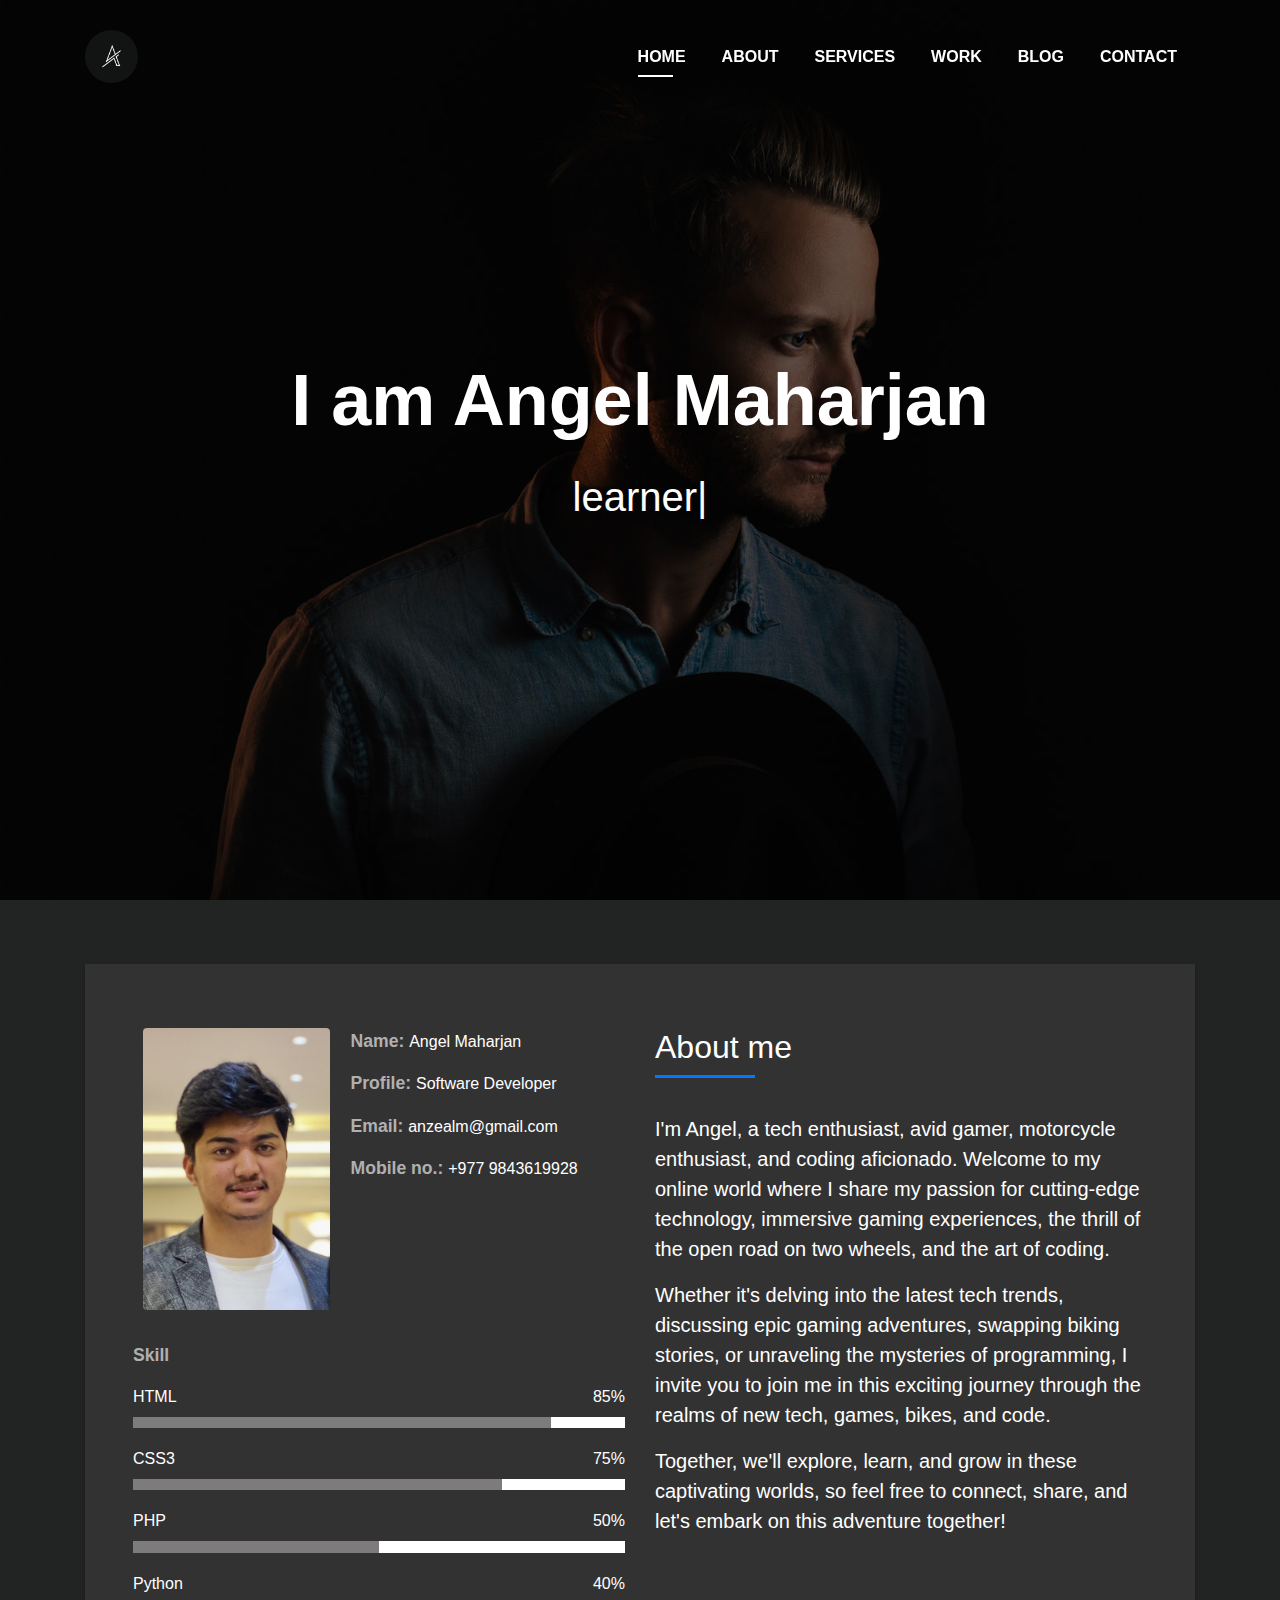
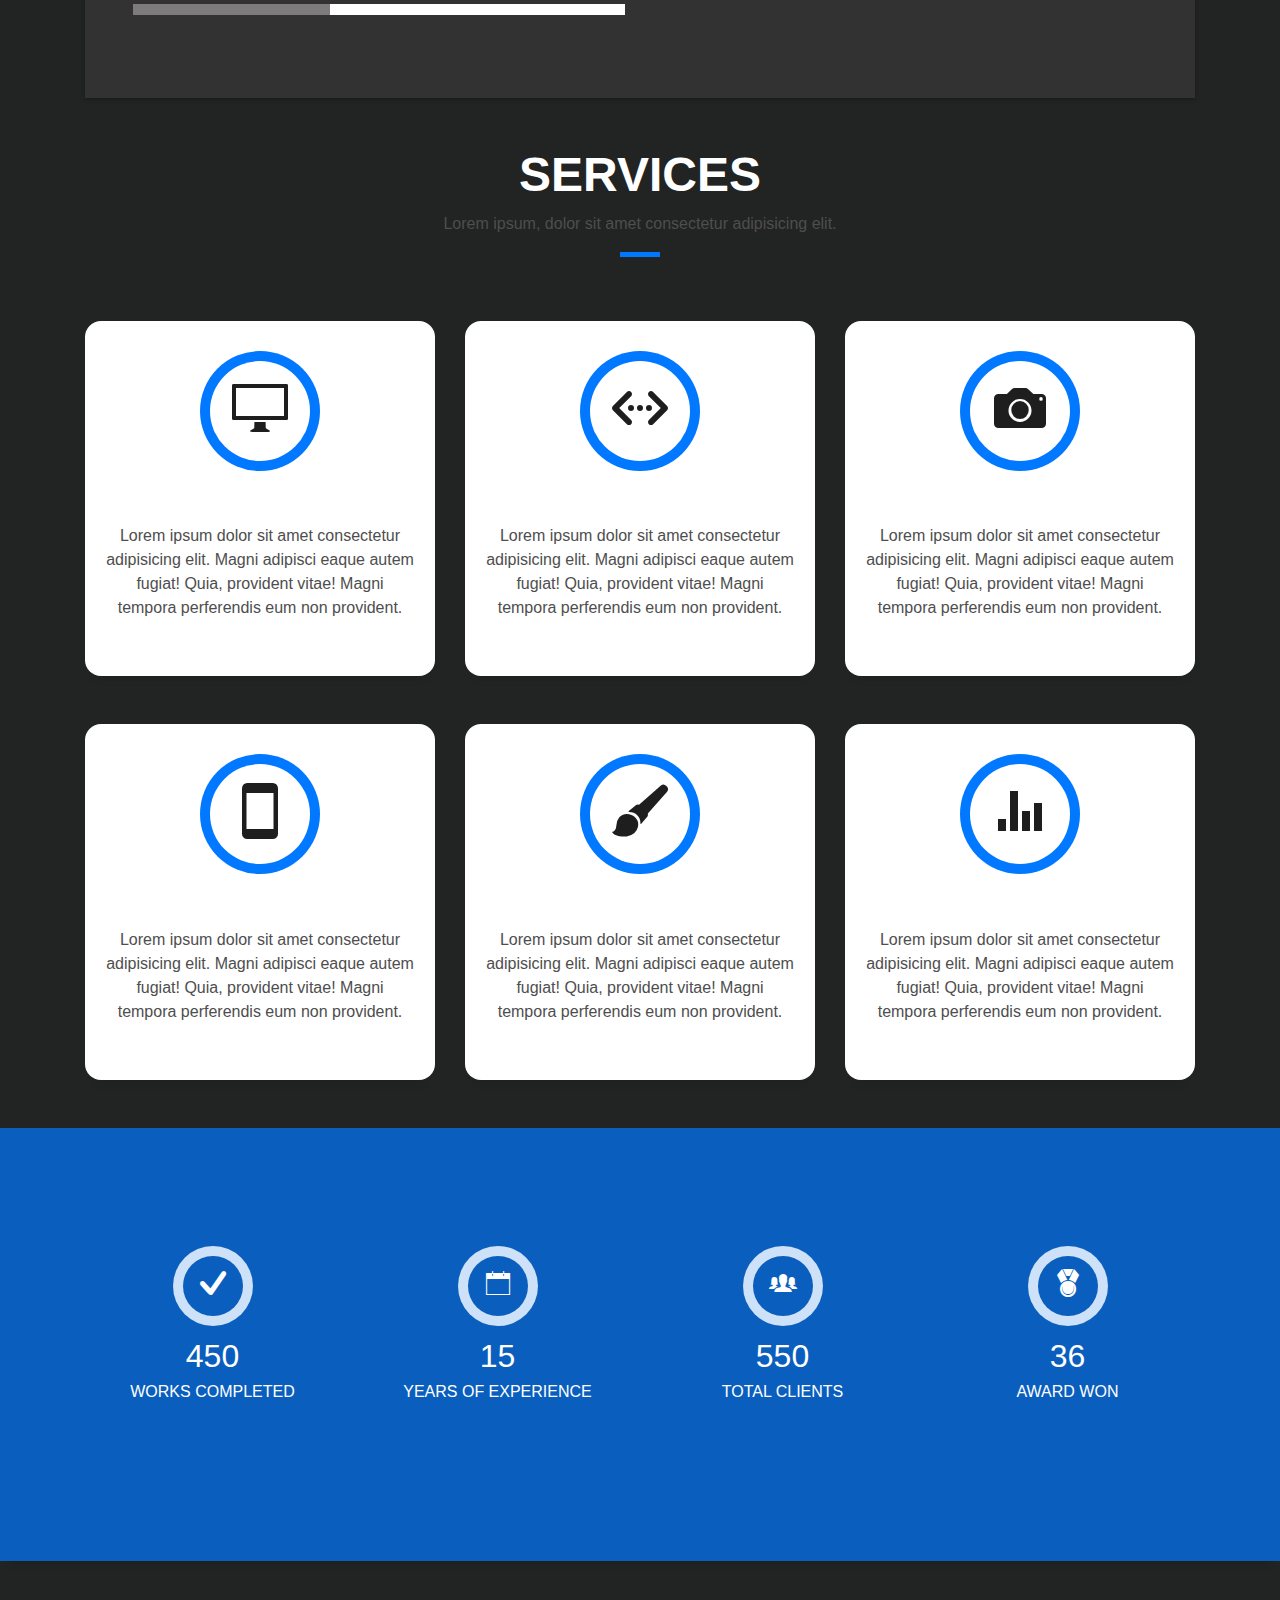
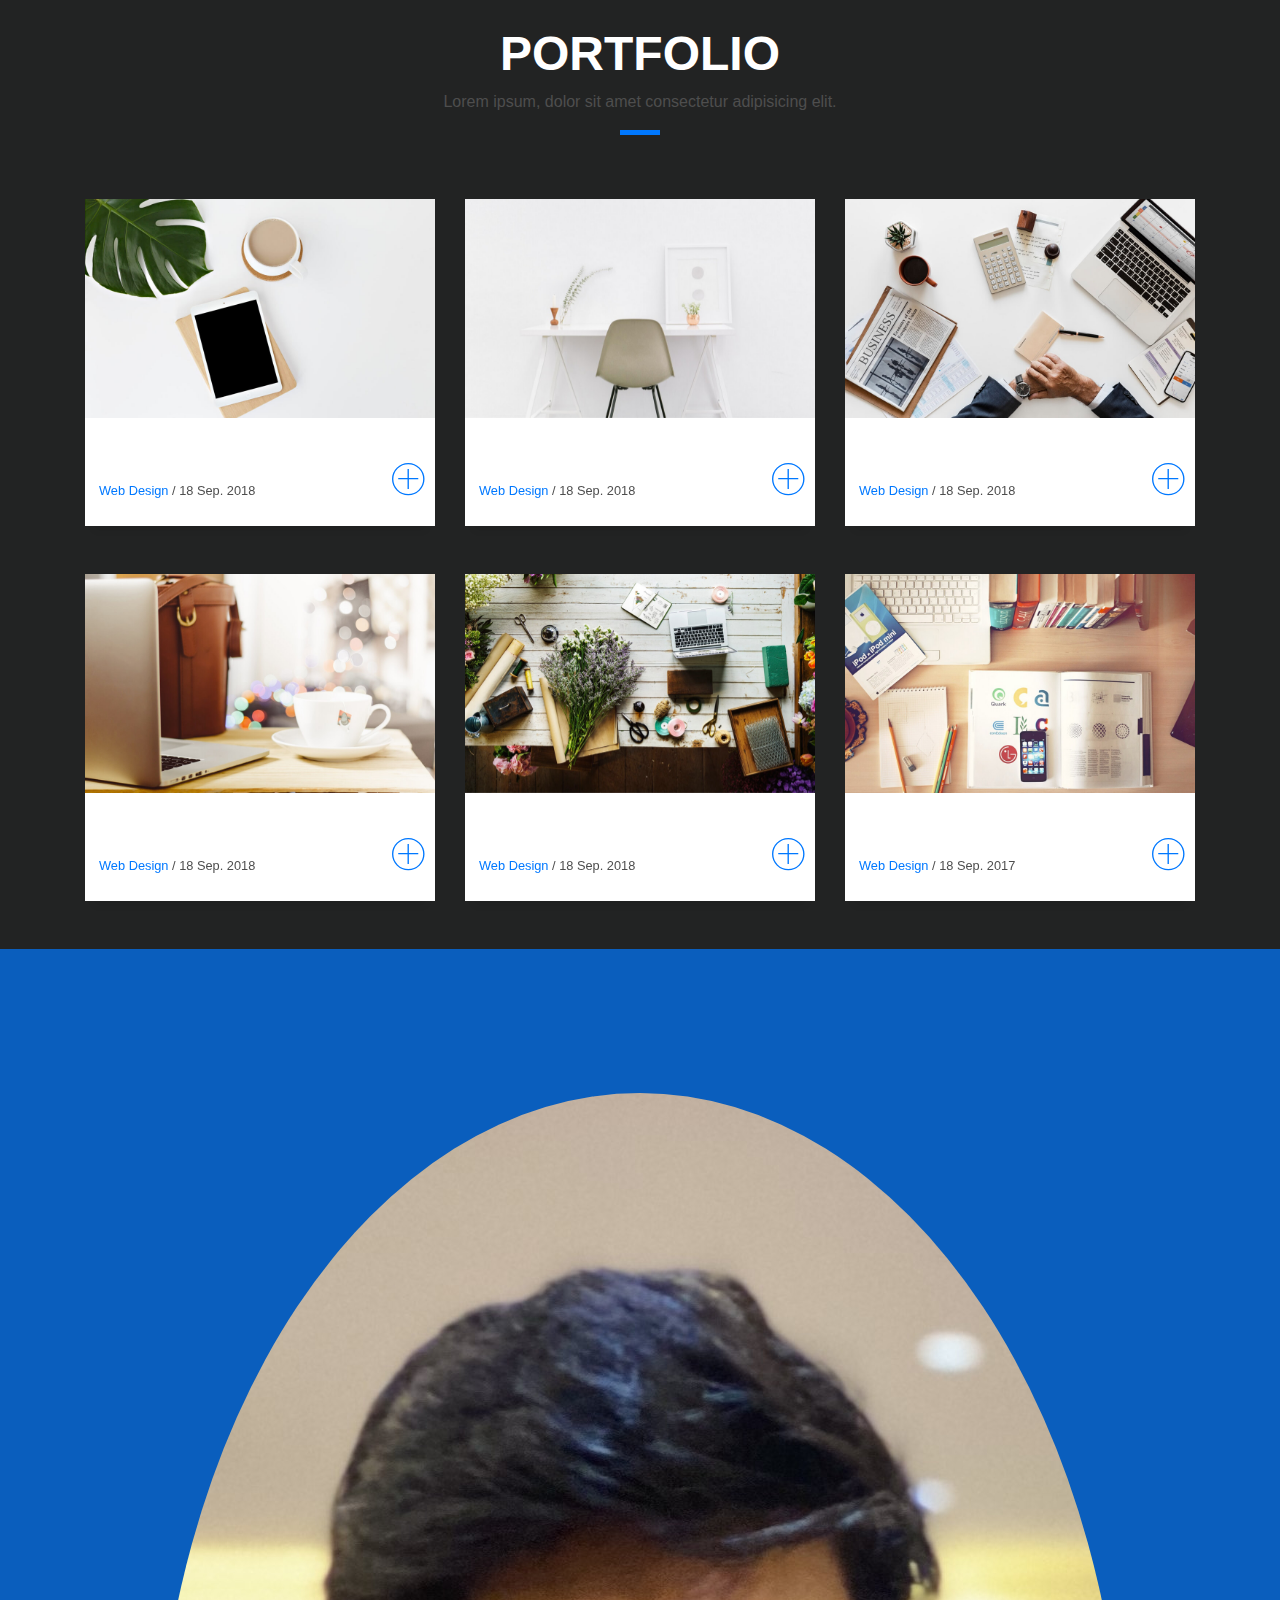
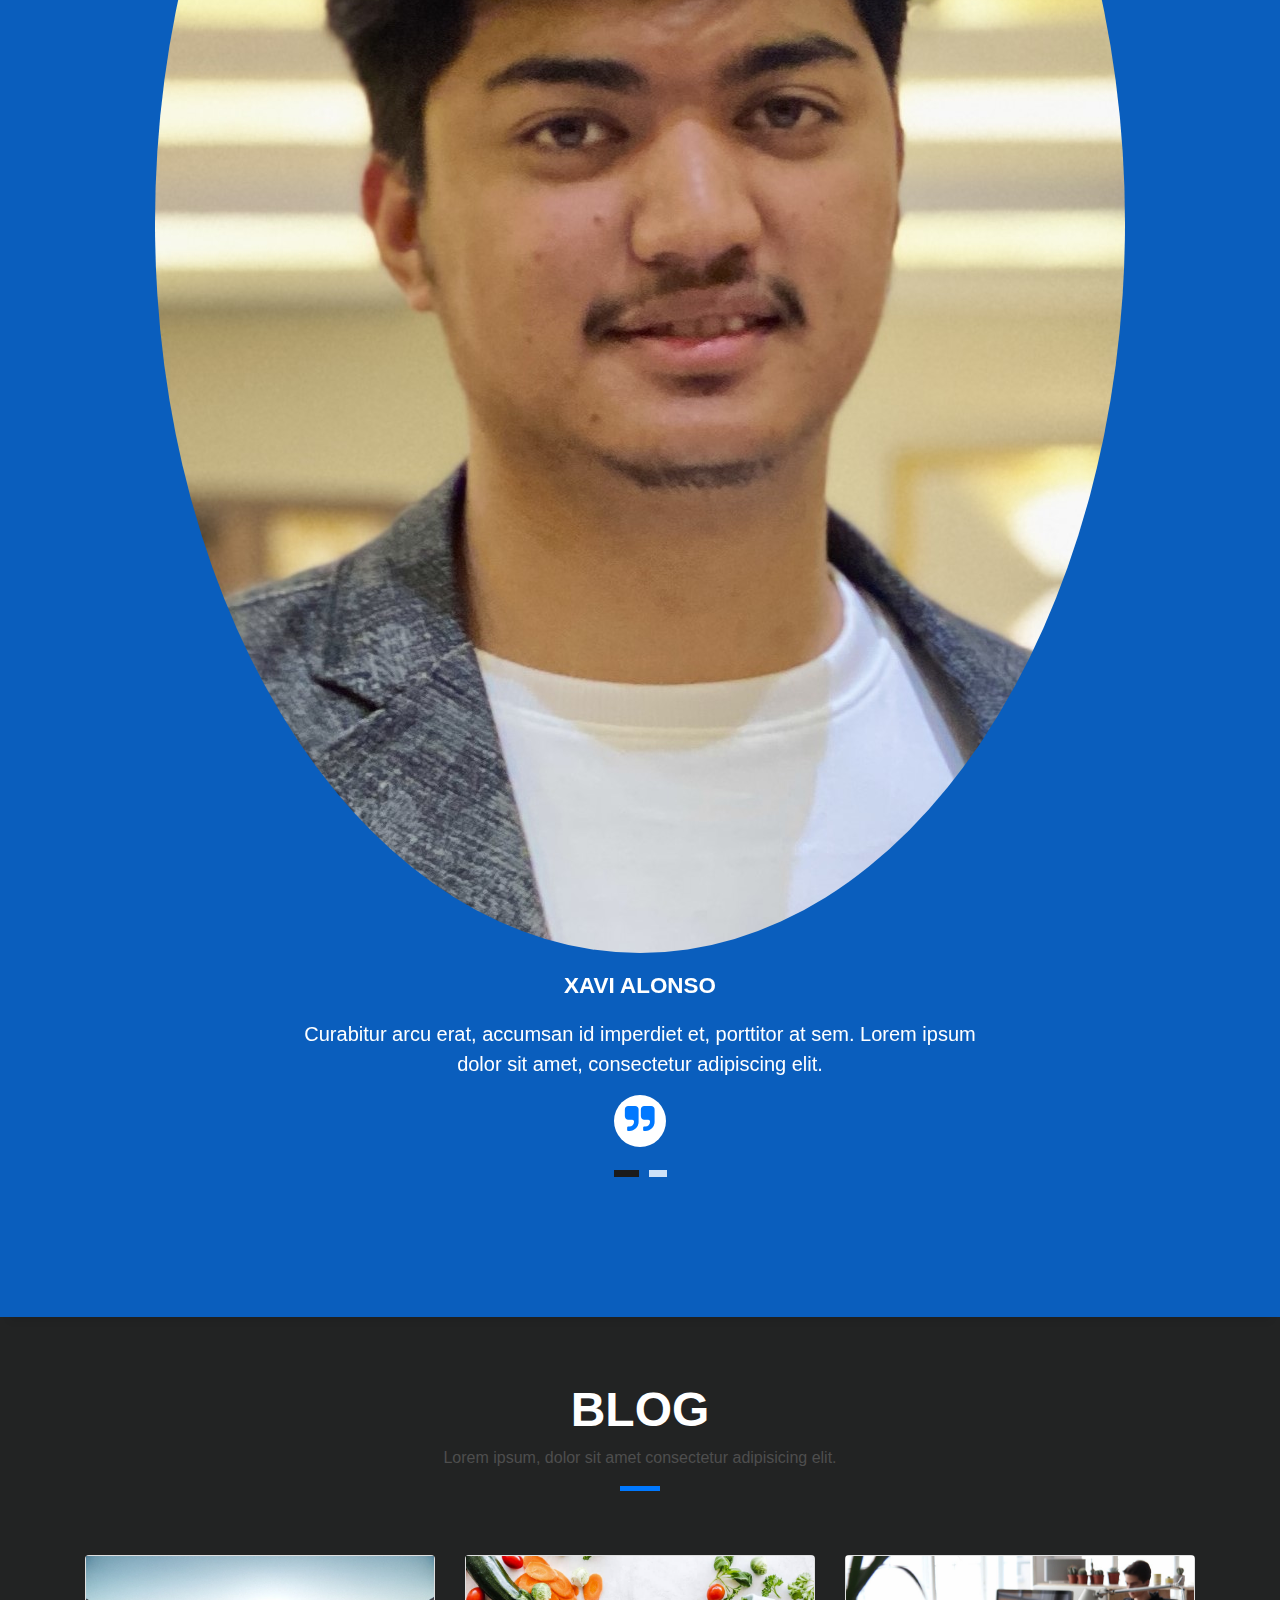
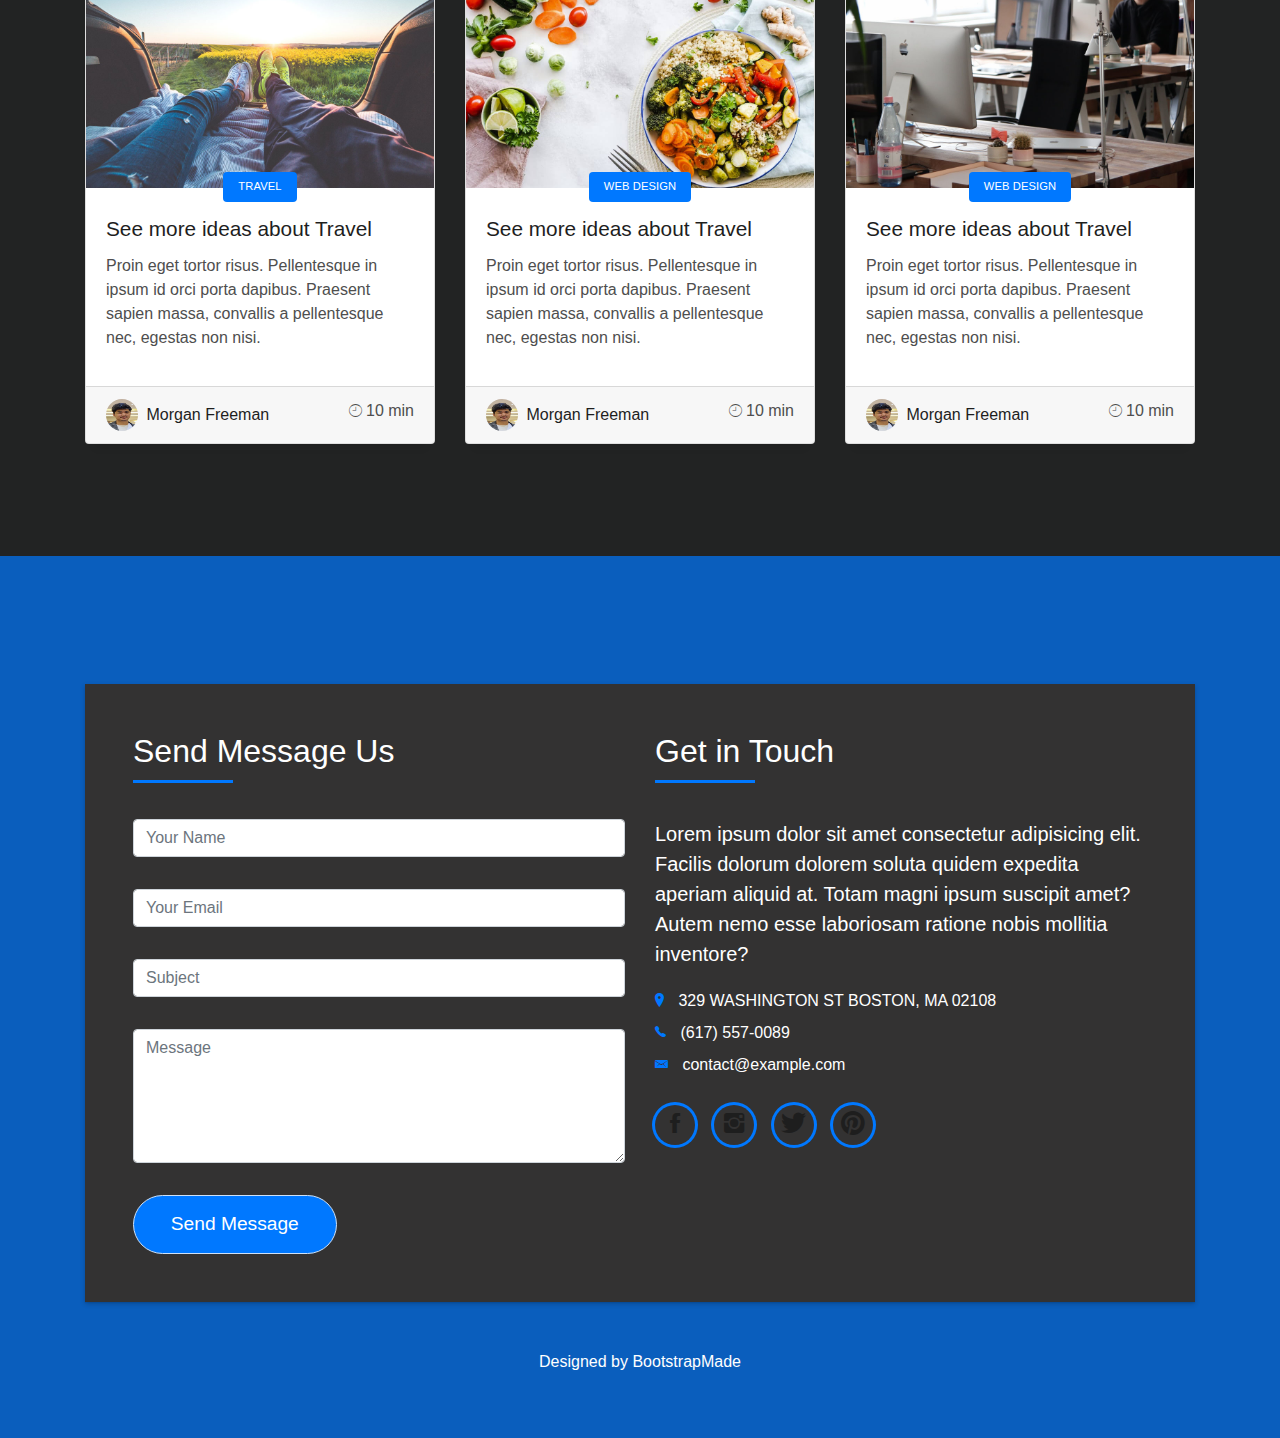
==== index.html @ e5c8752c "initialize" ====
<!DOCTYPE html>
<html lang="en">
<head>
  <meta charset="utf-8">
  <title>Angel Maharjan</title>
  <meta content="width=device-width, initial-scale=1.0" name="viewport">
  <meta content="" name="keywords">
  <meta content="" name="description">

  <!-- Favicons -->
  <link href="img/favicon.png" rel="icon">
  <link href="img/apple-touch-icon.png" rel="apple-touch-icon">

  <!-- Bootstrap CSS File -->
  <link href="lib/bootstrap/css/bootstrap.min.css" rel="stylesheet">

  <!-- Libraries CSS Files -->
  <link href="lib/font-awesome/css/font-awesome.min.css" rel="stylesheet">
  <link href="lib/animate/animate.min.css" rel="stylesheet">
  <link href="lib/ionicons/css/ionicons.min.css" rel="stylesheet">
  <link href="lib/owlcarousel/assets/owl.carousel.min.css" rel="stylesheet">
  <link href="lib/lightbox/css/lightbox.min.css" rel="stylesheet">

  <!-- Main Stylesheet File -->
  <link href="css/style.css" rel="stylesheet">

  <!-- =======================================================
    Theme Name: DevFolio
    Theme URL: https://bootstrapmade.com/devfolio-bootstrap-portfolio-html-template/
    Author: BootstrapMade.com
    License: https://bootstrapmade.com/license/
  ======================================================= -->
</head>

<body id="page-top">

  <!--/ Nav Star /-->
  <nav class="navbar navbar-b navbar-trans navbar-expand-md fixed-top" id="mainNav">
    <div class="container">
        <style>
          .navbar-brand img {
            width: 40pt;
            height: 40pt;
            border-radius: 50%;
          }
        </style>
        
        <a class="navbar-brand js-scroll" href="#page-top">
          <img src="img/favicon.png">
        </a>
            
      <button class="navbar-toggler collapsed" type="button" data-toggle="collapse" data-target="#navbarDefault"
        aria-controls="navbarDefault" aria-expanded="false" aria-label="Toggle navigation">
        <span></span>
        <span></span>
        <span></span>
      </button>
      <div class="navbar-collapse collapse justify-content-end" id="navbarDefault">
        <ul class="navbar-nav">
          <li class="nav-item">
            <a class="nav-link js-scroll active" href="#home">Home</a>
          </li>
          <li class="nav-item">
            <a class="nav-link js-scroll" href="#about">About</a>
          </li>
          <li class="nav-item">
            <a class="nav-link js-scroll" href="#service">Services</a>
          </li>
          <li class="nav-item">
            <a class="nav-link js-scroll" href="#work">Work</a>
          </li>
          <li class="nav-item">
            <a class="nav-link js-scroll" href="#blog">Blog</a>
          </li>
          <li class="nav-item">
            <a class="nav-link js-scroll" href="#contact">Contact</a>
          </li>
        </ul>
      </div>
    </div>
  </nav>
  <!--/ Nav End /-->

  <!--/ Intro Skew Star /-->
  <div id="home" class="intro route bg-image" style="background-image: url(img/intro-bg.jpg)">

    
    <div class="overlay-itro"></div>
    <div class="intro-content display-table">
      <div class="table-cell">
        <div class="container">
          <!--<p class="display-6 color-d">Hello, world!</p>-->
          <h1 class="intro-title mb-4">I am Angel Maharjan</h1>
          <p class="intro-subtitle"><span class="text-slider-items">learner,Developer, Gamer</span><strong class="text-slider"></strong></p>
          <!-- <p class="pt-3"><a class="btn btn-primary btn js-scroll px-4" href="#about" role="button">Learn More</a></p> -->
        </div>
      </div>
    </div>
  </div>
  <!--/ Intro Skew End /-->

  <section id="about" class="about-mf sect-pt4 route">
    <div class="container">
      <div class="row">
        <div class="col-sm-12">
          <div class="box-shadow-full">
            <div class="row">
              <div class="col-md-6">
                <div class="row">
                  <div class="col-sm-6 col-md-5">
                    <div class="about-img">
                      <img src="img/testimonial-2.jpg" class="img-fluid rounded b-shadow-a" alt="">
                    </div>
                  </div>
                  <div class="col-sm-6 col-md-7">
                    <div class="about-info">
                      <p><span class="title-s">Name: </span> <span>Angel Maharjan</span></p>
                      <p><span class="title-s">Profile: </span> <span>Software Developer</span></p>
                      <p><span class="title-s">Email: </span> <span>anzealm@gmail.com</span></p>
                      <p><span class="title-s">Mobile no.: </span> <span>+977 9843619928</span></p>
                    </div>
                  </div>
                </div>
                <div class="skill-mf">
                  <p class="title-s">Skill</p>
                  <span>HTML</span> <span class="pull-right">85%</span>
                  <div class="progress">
                    <div class="progress-bar" role="progressbar" style="width: 85%;" aria-valuenow="85" aria-valuemin="0"
                      aria-valuemax="100"></div>
                  </div>
                  <span>CSS3</span> <span class="pull-right">75%</span>
                  <div class="progress">
                    <div class="progress-bar" role="progressbar" style="width: 75%" aria-valuenow="75" aria-valuemin="0"
                      aria-valuemax="100"></div>
                  </div>
                  <span>PHP</span> <span class="pull-right">50%</span>
                  <div class="progress">
                    <div class="progress-bar" role="progressbar" style="width: 50%" aria-valuenow="50" aria-valuemin="0"
                      aria-valuemax="100"></div>
                  </div>
                  <span>Python</span> <span class="pull-right">40%</span>
                  <div class="progress">
                    <div class="progress-bar" role="progressbar" style="width: 40%" aria-valuenow="40" aria-valuemin="0"
                      aria-valuemax="100"></div>
                  </div>
                </div>
              </div>
              <div class="col-md-6">
                <div class="about-me pt-4 pt-md-0">
                  <div class="title-box-2">
                    <h5 class="title-left">
                      About me
                    </h5>
                  </div>
                  <p class="lead">
                    I'm Angel, a tech enthusiast, avid gamer, motorcycle enthusiast, and coding aficionado.
                    Welcome to my online world where I share my passion for cutting-edge technology, immersive gaming experiences, the thrill of the open road on two wheels, and the art of coding.
                    
                  </p>
                  <p class="lead">
                    Whether it's delving into the latest tech trends, discussing epic gaming adventures, swapping biking stories, or unraveling the mysteries of programming, I invite you to join me in this exciting journey through the realms of new tech, games, bikes, and code. 
                    
                  </p>
                  <p class="lead">
                    Together, we'll explore, learn, and grow in these captivating worlds, so feel free to connect, share, and let's embark on this adventure together!
                  </p>
                </div>
              </div>
            </div>
          </div>
        </div>
      </div>
    </div>
  </section>

  <!--/ Section Services Star /-->
  <section id="service" class="services-mf route">
    <div class="container">
      <div class="row">
        <div class="col-sm-12">
          <div class="title-box text-center">
            <h3 class="title-a">
              Services
            </h3>
            <p class="subtitle-a">
              Lorem ipsum, dolor sit amet consectetur adipisicing elit.
            </p>
            <div class="line-mf"></div>
          </div>
        </div>
      </div>
      <div class="row">
        <div class="col-md-4">
          <div class="service-box">
            <div class="service-ico">
              <span class="ico-circle"><i class="ion-monitor"></i></span>
            </div>
            <div class="service-content">
              <h2 class="s-title">Web Design</h2>
              <p class="s-description text-center">
                Lorem ipsum dolor sit amet consectetur adipisicing elit. Magni adipisci eaque autem fugiat! Quia,
                provident vitae! Magni
                tempora perferendis eum non provident.
              </p>
            </div>
          </div>
        </div>
        <div class="col-md-4">
          <div class="service-box">
            <div class="service-ico">
              <span class="ico-circle"><i class="ion-code-working"></i></span>
            </div>
            <div class="service-content">
              <h2 class="s-title">Web Development</h2>
              <p class="s-description text-center">
                Lorem ipsum dolor sit amet consectetur adipisicing elit. Magni adipisci eaque autem fugiat! Quia,
                provident vitae! Magni
                tempora perferendis eum non provident.
              </p>
            </div>
          </div>
        </div>
        <div class="col-md-4">
          <div class="service-box">
            <div class="service-ico">
              <span class="ico-circle"><i class="ion-camera"></i></span>
            </div>
            <div class="service-content">
              <h2 class="s-title">Photography</h2>
              <p class="s-description text-center">
                Lorem ipsum dolor sit amet consectetur adipisicing elit. Magni adipisci eaque autem fugiat! Quia,
                provident vitae! Magni
                tempora perferendis eum non provident.
              </p>
            </div>
          </div>
        </div>
        <div class="col-md-4">
          <div class="service-box">
            <div class="service-ico">
              <span class="ico-circle"><i class="ion-android-phone-portrait"></i></span>
            </div>
            <div class="service-content">
              <h2 class="s-title">Responsive Design</h2>
              <p class="s-description text-center">
                Lorem ipsum dolor sit amet consectetur adipisicing elit. Magni adipisci eaque autem fugiat! Quia,
                provident vitae! Magni
                tempora perferendis eum non provident.
              </p>
            </div>
          </div>
        </div>
        <div class="col-md-4">
          <div class="service-box">
            <div class="service-ico">
              <span class="ico-circle"><i class="ion-paintbrush"></i></span>
            </div>
            <div class="service-content">
              <h2 class="s-title">Graphic Design</h2>
              <p class="s-description text-center">
                Lorem ipsum dolor sit amet consectetur adipisicing elit. Magni adipisci eaque autem fugiat! Quia,
                provident vitae! Magni
                tempora perferendis eum non provident.
              </p>
            </div>
          </div>
        </div>
        <div class="col-md-4">
          <div class="service-box">
            <div class="service-ico">
              <span class="ico-circle"><i class="ion-stats-bars"></i></span>
            </div>
            <div class="service-content">
              <h2 class="s-title">Marketing Services</h2>
              <p class="s-description text-center">
                Lorem ipsum dolor sit amet consectetur adipisicing elit. Magni adipisci eaque autem fugiat! Quia,
                provident vitae! Magni
                tempora perferendis eum non provident.
              </p>
            </div>
          </div>
        </div>
      </div>
    </div>
  </section>
  <!--/ Section Services End /-->

  <div class="section-counter paralax-mf bg-image" style="background-image: url(img/counters-bg.jpg)">
    <div class="overlay-mf"></div>
    <div class="container">
      <div class="row">
        <div class="col-sm-3 col-lg-3">
          <div class="counter-box">
            <div class="counter-ico">
              <span class="ico-circle"><i class="ion-checkmark-round"></i></span>
            </div>
            <div class="counter-num">
              <p class="counter">450</p>
              <span class="counter-text">WORKS COMPLETED</span>
            </div>
          </div>
        </div>
        <div class="col-sm-3 col-lg-3">
          <div class="counter-box pt-4 pt-md-0">
            <div class="counter-ico">
              <span class="ico-circle"><i class="ion-ios-calendar-outline"></i></span>
            </div>
            <div class="counter-num">
              <p class="counter">15</p>
              <span class="counter-text">YEARS OF EXPERIENCE</span>
            </div>
          </div>
        </div>
        <div class="col-sm-3 col-lg-3">
          <div class="counter-box pt-4 pt-md-0">
            <div class="counter-ico">
              <span class="ico-circle"><i class="ion-ios-people"></i></span>
            </div>
            <div class="counter-num">
              <p class="counter">550</p>
              <span class="counter-text">TOTAL CLIENTS</span>
            </div>
          </div>
        </div>
        <div class="col-sm-3 col-lg-3">
          <div class="counter-box pt-4 pt-md-0">
            <div class="counter-ico">
              <span class="ico-circle"><i class="ion-ribbon-a"></i></span>
            </div>
            <div class="counter-num">
              <p class="counter">36</p>
              <span class="counter-text">AWARD WON</span>
            </div>
          </div>
        </div>
      </div>
    </div>
  </div>

  <!--/ Section Portfolio Star /-->
  <section id="work" class="portfolio-mf sect-pt4 route">
    <div class="container">
      <div class="row">
        <div class="col-sm-12">
          <div class="title-box text-center">
            <h3 class="title-a">
              Portfolio
            </h3>
            <p class="subtitle-a">
              Lorem ipsum, dolor sit amet consectetur adipisicing elit.
            </p>
            <div class="line-mf"></div>
          </div>
        </div>
      </div>
      <div class="row">
        <div class="col-md-4">
          <div class="work-box">
            <a href="img/work-1.jpg" data-lightbox="gallery-mf">
              <div class="work-img">
                <img src="img/work-1.jpg" alt="" class="img-fluid">
              </div>
              <div class="work-content">
                <div class="row">
                  <div class="col-sm-8">
                    <h2 class="w-title">Lorem impsum dolor</h2>
                    <div class="w-more">
                      <span class="w-ctegory">Web Design</span> / <span class="w-date">18 Sep. 2018</span>
                    </div>
                  </div>
                  <div class="col-sm-4">
                    <div class="w-like">
                      <span class="ion-ios-plus-outline"></span>
                    </div>
                  </div>
                </div>
              </div>
            </a>
          </div>
        </div>
        <div class="col-md-4">
          <div class="work-box">
            <a href="img/work-2.jpg" data-lightbox="gallery-mf">
              <div class="work-img">
                <img src="img/work-2.jpg" alt="" class="img-fluid">
              </div>
              <div class="work-content">
                <div class="row">
                  <div class="col-sm-8">
                    <h2 class="w-title">Loreda Cuno Nere</h2>
                    <div class="w-more">
                      <span class="w-ctegory">Web Design</span> / <span class="w-date">18 Sep. 2018</span>
                    </div>
                  </div>
                  <div class="col-sm-4">
                    <div class="w-like">
                      <span class="ion-ios-plus-outline"></span>
                    </div>
                  </div>
                </div>
              </div>
            </a>
          </div>
        </div>
        <div class="col-md-4">
          <div class="work-box">
            <a href="img/work-3.jpg" data-lightbox="gallery-mf">
              <div class="work-img">
                <img src="img/work-3.jpg" alt="" class="img-fluid">
              </div>
              <div class="work-content">
                <div class="row">
                  <div class="col-sm-8">
                    <h2 class="w-title">Mavrito Lana Dere</h2>
                    <div class="w-more">
                      <span class="w-ctegory">Web Design</span> / <span class="w-date">18 Sep. 2018</span>
                    </div>
                  </div>
                  <div class="col-sm-4">
                    <div class="w-like">
                      <span class="ion-ios-plus-outline"></span>
                    </div>
                  </div>
                </div>
              </div>
            </a>
          </div>
        </div>
        <div class="col-md-4">
          <div class="work-box">
            <a href="img/work-4.jpg" data-lightbox="gallery-mf">
              <div class="work-img">
                <img src="img/work-4.jpg" alt="" class="img-fluid">
              </div>
              <div class="work-content">
                <div class="row">
                  <div class="col-sm-8">
                    <h2 class="w-title">Bindo Laro Cado</h2>
                    <div class="w-more">
                      <span class="w-ctegory">Web Design</span> / <span class="w-date">18 Sep. 2018</span>
                    </div>
                  </div>
                  <div class="col-sm-4">
                    <div class="w-like">
                      <span class="ion-ios-plus-outline"></span>
                    </div>
                  </div>
                </div>
              </div>
            </a>
          </div>
        </div>
        <div class="col-md-4">
          <div class="work-box">
            <a href="img/work-5.jpg" data-lightbox="gallery-mf">
              <div class="work-img">
                <img src="img/work-5.jpg" alt="" class="img-fluid">
              </div>
              <div class="work-content">
                <div class="row">
                  <div class="col-sm-8">
                    <h2 class="w-title">Studio Lena Mado</h2>
                    <div class="w-more">
                      <span class="w-ctegory">Web Design</span> / <span class="w-date">18 Sep. 2018</span>
                    </div>
                  </div>
                  <div class="col-sm-4">
                    <div class="w-like">
                      <span class="ion-ios-plus-outline"></span>
                    </div>
                  </div>
                </div>
              </div>
            </a>
          </div>
        </div>
        <div class="col-md-4">
          <div class="work-box">
            <a href="img/work-6.jpg" data-lightbox="gallery-mf">
              <div class="work-img">
                <img src="img/work-6.jpg" alt="" class="img-fluid">
              </div>
              <div class="work-content">
                <div class="row">
                  <div class="col-sm-8">
                    <h2 class="w-title">Studio Big Bang</h2>
                    <div class="w-more">
                      <span class="w-ctegory">Web Design</span> / <span class="w-date">18 Sep. 2017</span>
                    </div>
                  </div>
                  <div class="col-sm-4">
                    <div class="w-like">
                      <span class="ion-ios-plus-outline"></span>
                    </div>
                  </div>
                </div>
              </div>
            </a>
          </div>
        </div>
        
      </div>
    </div>
  </section>
  <!--/ Section Portfolio End /-->

  <!--/ Section Testimonials Star /-->
  <div class="testimonials paralax-mf bg-image" style="background-image: url(img/overlay-bg.jpg)">
    <div class="overlay-mf"></div>
    <div class="container">
      <div class="row">
        <div class="col-md-12">
          <div id="testimonial-mf" class="owl-carousel owl-theme">
            <div class="testimonial-box">
              <div class="author-test">
                <img src="img/testimonial-2.jpg" alt="" class="rounded-circle b-shadow-a">
                <span class="author">Xavi Alonso</span>
              </div>
              <div class="content-test">
                <p class="description lead">
                  Curabitur arcu erat, accumsan id imperdiet et, porttitor at sem. Lorem ipsum dolor sit amet,
                  consectetur adipiscing elit.
                </p>
                <span class="comit"><i class="fa fa-quote-right"></i></span>
              </div>
            </div>
            <div class="testimonial-box">
              <div class="author-test">
                <img src="img/testimonial-4.jpg" alt="" class="rounded-circle b-shadow-a">
                <span class="author">Marta Socrate</span>
              </div>
              <div class="content-test">
                <p class="description lead">
                  Curabitur arcu erat, accumsan id imperdiet et, porttitor at sem. Lorem ipsum dolor sit amet,
                  consectetur adipiscing elit.
                </p>
                <span class="comit"><i class="fa fa-quote-right"></i></span>
              </div>
            </div>
          </div>
        </div>
      </div>
    </div>
  </div>

  <!--/ Section Blog Star /-->
  <section id="blog" class="blog-mf sect-pt4 route">
    <div class="container">
      <div class="row">
        <div class="col-sm-12">
          <div class="title-box text-center">
            <h3 class="title-a">
              Blog
            </h3>
            <p class="subtitle-a">
              Lorem ipsum, dolor sit amet consectetur adipisicing elit.
            </p>
            <div class="line-mf"></div>
          </div>
        </div>
      </div>
      <div class="row">
        <div class="col-md-4">
          <div class="card card-blog">
            <div class="card-img">
              <a href="blog-single.html"><img src="img/post-1.jpg" alt="" class="img-fluid"></a>
            </div>
            <div class="card-body">
              <div class="card-category-box">
                <div class="card-category">
                  <h6 class="category">Travel</h6>
                </div>
              </div>
              <h3 class="card-title"><a href="blog-single.html">See more ideas about Travel</a></h3>
              <p class="card-description">
                Proin eget tortor risus. Pellentesque in ipsum id orci porta dapibus. Praesent sapien massa, convallis
                a pellentesque nec,
                egestas non nisi.
              </p>
            </div>
            <div class="card-footer">
              <div class="post-author">
                <a href="#">
                  <img src="img/testimonial-2.jpg" alt="" class="avatar rounded-circle">
                  <span class="author">Morgan Freeman</span>
                </a>
              </div>
              <div class="post-date">
                <span class="ion-ios-clock-outline"></span> 10 min
              </div>
            </div>
          </div>
        </div>
        <div class="col-md-4">
          <div class="card card-blog">
            <div class="card-img">
              <a href="blog-single.html"><img src="img/post-2.jpg" alt="" class="img-fluid"></a>
            </div>
            <div class="card-body">
              <div class="card-category-box">
                <div class="card-category">
                  <h6 class="category">Web Design</h6>
                </div>
              </div>
              <h3 class="card-title"><a href="blog-single.html">See more ideas about Travel</a></h3>
              <p class="card-description">
                Proin eget tortor risus. Pellentesque in ipsum id orci porta dapibus. Praesent sapien massa, convallis
                a pellentesque nec,
                egestas non nisi.
              </p>
            </div>
            <div class="card-footer">
              <div class="post-author">
                <a href="#">
                  <img src="img/testimonial-2.jpg" alt="" class="avatar rounded-circle">
                  <span class="author">Morgan Freeman</span>
                </a>
              </div>
              <div class="post-date">
                <span class="ion-ios-clock-outline"></span> 10 min
              </div>
            </div>
          </div>
        </div>
        <div class="col-md-4">
          <div class="card card-blog">
            <div class="card-img">
              <a href="blog-single.html"><img src="img/post-3.jpg" alt="" class="img-fluid"></a>
            </div>
            <div class="card-body">
              <div class="card-category-box">
                <div class="card-category">
                  <h6 class="category">Web Design</h6>
                </div>
              </div>
              <h3 class="card-title"><a href="blog-single.html">See more ideas about Travel</a></h3>
              <p class="card-description">
                Proin eget tortor risus. Pellentesque in ipsum id orci porta dapibus. Praesent sapien massa, convallis
                a pellentesque nec,
                egestas non nisi.
              </p>
            </div>
            <div class="card-footer">
              <div class="post-author">
                <a href="#">
                  <img src="img/testimonial-2.jpg" alt="" class="avatar rounded-circle">
                  <span class="author">Morgan Freeman</span>
                </a>
              </div>
              <div class="post-date">
                <span class="ion-ios-clock-outline"></span> 10 min
              </div>
            </div>
          </div>
        </div>
      </div>
    </div>
  </section>
  <!--/ Section Blog End /-->

  <!--/ Section Contact-Footer Star /-->
  <section class="paralax-mf footer-paralax bg-image sect-mt4 route" style="background-image: url(img/overlay-bg.jpg)">
    <div class="overlay-mf"></div>
    <div class="container">
      <div class="row">
        <div class="col-sm-12">
          <div class="contact-mf">
            <div id="contact" class="box-shadow-full">
              <div class="row">
                <div class="col-md-6">
                  <div class="title-box-2">
                    <h5 class="title-left">
                      Send Message Us
                    </h5>
                  </div>
                  <div>
                      <form action="" method="post" role="form" class="contactForm">
                      <div id="sendmessage">Your message has been sent. Thank you!</div>
                      <div id="errormessage"></div>
                      <div class="row">
                        <div class="col-md-12 mb-3">
                          <div class="form-group">
                            <input type="text" name="name" class="form-control" id="name" placeholder="Your Name" data-rule="minlen:4" data-msg="Please enter at least 4 chars" />
                            <div class="validation"></div>
                          </div>
                        </div>
                        <div class="col-md-12 mb-3">
                          <div class="form-group">
                            <input type="email" class="form-control" name="email" id="email" placeholder="Your Email" data-rule="email" data-msg="Please enter a valid email" />
                            <div class="validation"></div>
                          </div>
                        </div>
                        <div class="col-md-12 mb-3">
                            <div class="form-group">
                              <input type="text" class="form-control" name="subject" id="subject" placeholder="Subject" data-rule="minlen:4" data-msg="Please enter at least 8 chars of subject" />
                              <div class="validation"></div>
                            </div>
                        </div>
                        <div class="col-md-12 mb-3">
                          <div class="form-group">
                            <textarea class="form-control" name="message" rows="5" data-rule="required" data-msg="Please write something for us" placeholder="Message"></textarea>
                            <div class="validation"></div>
                          </div>
                        </div>
                        <div class="col-md-12">
                          <button type="submit" class="button button-a button-big button-rouded">Send Message</button>
                        </div>
                      </div>
                    </form>
                  </div>
                </div>
                <div class="col-md-6">
                  <div class="title-box-2 pt-4 pt-md-0">
                    <h5 class="title-left">
                      Get in Touch
                    </h5>
                  </div>
                  <div class="more-info">
                    <p class="lead">
                      Lorem ipsum dolor sit amet consectetur adipisicing elit. Facilis dolorum dolorem soluta quidem
                      expedita aperiam aliquid at.
                      Totam magni ipsum suscipit amet? Autem nemo esse laboriosam ratione nobis
                      mollitia inventore?
                    </p>
                    <ul class="list-ico">
                      <li><span class="ion-ios-location"></span> 329 WASHINGTON ST BOSTON, MA 02108</li>
                      <li><span class="ion-ios-telephone"></span> (617) 557-0089</li>
                      <li><span class="ion-email"></span> contact@example.com</li>
                    </ul>
                  </div>
                  <div class="socials">
                    <ul>
                      <li><a href=""><span class="ico-circle"><i class="ion-social-facebook"></i></span></a></li>
                      <li><a href=""><span class="ico-circle"><i class="ion-social-instagram"></i></span></a></li>
                      <li><a href=""><span class="ico-circle"><i class="ion-social-twitter"></i></span></a></li>
                      <li><a href=""><span class="ico-circle"><i class="ion-social-pinterest"></i></span></a></li>
                    </ul>
                  </div>
                </div>
              </div>
            </div>
          </div>
        </div>
      </div>
    </div>
    <footer>
      <div class="container">
        <div class="row">
          <div class="col-sm-12">
              <div class="credits">
                <!--
                  All the links in the footer should remain intact.
                  You can delete the links only if you purchased the pro version.
                  Licensing information: https://bootstrapmade.com/license/
                  Purchase the pro version with working PHP/AJAX contact form: https://bootstrapmade.com/buy/?theme=DevFolio
                -->
                Designed by <a href="https://bootstrapmade.com/">BootstrapMade</a>
              </div>
            </div>
          </div>
        </div>
      </div>
    </footer>
  </section>
  <!--/ Section Contact-footer End /-->

  <a href="#" class="back-to-top"><i class="fa fa-chevron-up"></i></a>
  <div id="preloader"></div>

  <!-- JavaScript Libraries -->
  <script src="lib/jquery/jquery.min.js"></script>
  <script src="lib/jquery/jquery-migrate.min.js"></script>
  <script src="lib/popper/popper.min.js"></script>
  <script src="lib/bootstrap/js/bootstrap.min.js"></script>
  <script src="lib/easing/easing.min.js"></script>
  <script src="lib/counterup/jquery.waypoints.min.js"></script>
  <script src="lib/counterup/jquery.counterup.js"></script>
  <script src="lib/owlcarousel/owl.carousel.min.js"></script>
  <script src="lib/lightbox/js/lightbox.min.js"></script>
  <script src="lib/typed/typed.min.js"></script>
  <!-- Contact Form JavaScript File -->
  <script src="contactform/contactform.js"></script>

  <!-- Template Main Javascript File -->
  <script src="js/main.js"></script>

</body>
</html>
---- css/style.css ----
/*
  Theme Name: DevFolio
  Theme URL: https://bootstrapmade.com/devfolio-bootstrap-portfolio-html-template/
  Author: BootstrapMade.com
  License: https://bootstrapmade.com/license/
*/

/*======================================
//--//-->   STYLES GENERALES
======================================*/

body {
  background-color: #222323;
  color: #ffffff;
}

h1,
h2,
h3,
h4,
h5,
h6 {
  color: #ffffff;
}

a {
  color: #1e1e1e;
  transition: all 0.5s ease-in-out;
}

a:hover {
  color: #0078ff;
  text-decoration: none;
  transition: all 0.5s ease-in-out;
}

.p-r {
  position: relative;
}

.color-a {
  color: #0078ff;
}

.color-d {
  color: #f5f5f5;
}

.color-text-a {
  color: #4e4e4e;
}

.box-shadow,
.paralax-mf,
.service-box,
.work-box,
.card-blog {
  box-shadow: 0 13px 8px -10px rgba(0, 0, 0, 0.1);
}

.box-shadow-a,
.button:hover {
  box-shadow: 0 0 0 4px #cde1f8;
}

.display-5 {
  font-size: 2.5rem;
  font-weight: 300;
  line-height: 1.1;
}

.display-6 {
  font-size: 2rem;
  font-weight: 300;
  line-height: 1.1;
}

.avatar {
  width: 32px;
  height: 32px;
  margin-right: 4px;
  overflow: hidden;
}

.bg-image {
  background-repeat: no-repeat;
  background-attachment: fixed;
  background-size: cover;
  background-position: center center;
}

.overlay-mf {
  background-color: #0078ff;
}

.overlay-mf {
  position: absolute;
  top: 0;
  left: 0px;
  padding: 0;
  height: 100%;
  width: 100%;
  opacity: .7;
}

.paralax-mf {
  position: relative;
  padding: 8rem 0;
}

.display-table {
  width: 100%;
  height: 100%;
  display: table;
}

.table-cell {
  display: table-cell;
  vertical-align: middle;
}

/*--/ Sections /--*/

.sect-4 {
  padding: 4rem 0;
}

.sect-pt4 {
  padding-top: 4rem;
}

.sect-mt4 {
  margin-top: 4rem;
}

/*--/ Title s /--*/

.title-s {
  font-weight: 600;
  color: #b0b0b0;
  font-size: 1.1rem;
}

/*--/ Title A /--*/

.title-box {
  margin-bottom: 4rem;
}

.title-a {
  font-size: 3rem;
  font-weight: bold;
  text-transform: uppercase;
}

.subtitle-a {
  color: #4e4e4e;
}

.line-mf {
  width: 40px;
  height: 5px;
  background-color: #0078ff;
  margin: 0 auto;
}

/*--/ Title Left /--*/

.title-box-2 {
  margin-bottom: 3rem;
}

.title-left {
  font-size: 2rem;
  position: relative;
}

.title-left:before {
  content: '';
  position: absolute;
  height: 3px;
  background-color: #0078ff;
  width: 100px;
  bottom: -12px;
}

/*------/ Box /------*/

.box-pl2 {
  padding-left: 2rem;
}

.box-shadow-full {
  padding: 3rem 1.25rem;
  position: relative;
  background-color: #333232;
  margin-bottom: 3rem;
  z-index: 2;
  box-shadow: 0 1px 1px 0 rgba(0, 0, 0, 0.06), 0 2px 5px 0 rgba(0, 0, 0, 0.2);
}

/*------/ Socials /------*/

.socials {
  padding: 1.5rem 0;
}

.socials ul li {
  display: inline-block;
}

.socials .ico-circle {
  height: 40px;
  width: 40px;
  font-size: 1.7rem;
  border-radius: 50%;
  line-height: 1.4;
  margin: 0 15px 0 0;
  box-shadow: 0 0 0 3px #0078ff;
  transition: all 500ms ease;
}

.socials .ico-circle:hover {
  background-color: #0078ff;
  color: #fff;
  box-shadow: 0 0 0 3px #cde1f8;
  transition: all 500ms ease;
}

/*------/ Ul resect /------*/

.ul-resect,
.socials ul,
.list-ico,
.blog-wrapper .post-meta ul,
.box-comments .list-comments,
.widget-sidebar .list-sidebar,
.widget-tags ul {
  list-style: none;
  padding-left: 0;
  margin-bottom: 0;
}

.list-ico {
  line-height: 2;
}

.list-ico span {
  color: #0078ff;
  margin-right: 10px;
}

/*------/ Ico Circle /------*/

.ico-circle {
  height: 100px;
  width: 100px;
  font-size: 2rem;
  border-radius: 50%;
  line-height: 1.55;
  margin: 0 auto;
  text-align: center;
  box-shadow: 0 0 0 10px #0078ff;
  display: block;
}

/*------/ Owl Carousel /------*/

.owl-theme .owl-dots {
  text-align: center;
  margin-top: 18px;
}

.owl-theme .owl-dots .owl-dot {
  display: inline-block;
}

.owl-theme .owl-dots .owl-dot span {
  width: 18px;
  height: 7px;
  margin: 5px 5px;
  background: #cde1f8;
  border: 0px solid #cde1f8;
  display: block;
  transition: all 0.6s ease-in-out;
  cursor: pointer;
}

.owl-theme .owl-dots .owl-dot:hover span {
  background-color: #cde1f8;
}

.owl-theme .owl-dots .owl-dot.active span {
  background-color: #1B1B1B;
  width: 25px;
}

/*--/ Scrolltop s /--*/

.scrolltop-mf {
  position: relative;
  display: none;
}

.scrolltop-mf span {
  z-index: 999;
  position: fixed;
  width: 42px;
  height: 42px;
  background-color: #0078ff;
  opacity: .7;
  font-size: 1.6rem;
  line-height: 1.5;
  text-align: center;
  color: #fff;
  top: auto;
  left: auto;
  right: 30px;
  bottom: 50px;
  cursor: pointer;
  border-radius: 50%;
}

/* Back to top button */

.back-to-top {
  position: fixed;
  display: none;
  background: #0078ff;
  color: #fff;
  width: 44px;
  height: 44px;
  text-align: center;
  line-height: 1;
  font-size: 16px;
  border-radius: 50%;
  right: 15px;
  bottom: 15px;
  transition: background 0.5s;
  z-index: 11;
}

.back-to-top i {
  padding-top: 12px;
  color: #fff;
}

/* Prelaoder */

#preloader {
  position: fixed;
  top: 0;
  left: 0;
  right: 0;
  bottom: 0;
  z-index: 9999;
  overflow: hidden;
  background: #fff;
}

#preloader:before {
  content: "";
  position: fixed;
  top: calc(50% - 30px);
  left: calc(50% - 30px);
  border: 6px solid #f2f2f2;
  border-top: 6px solid #0078ff;
  border-radius: 50%;
  width: 60px;
  height: 60px;
  -webkit-animation: animate-preloader 1s linear infinite;
  animation: animate-preloader 1s linear infinite;
}

@-webkit-keyframes animate-preloader {
  0% {
    -webkit-transform: rotate(0deg);
    transform: rotate(0deg);
  }

  100% {
    -webkit-transform: rotate(360deg);
    transform: rotate(360deg);
  }
}

@keyframes animate-preloader {
  0% {
    -webkit-transform: rotate(0deg);
    transform: rotate(0deg);
  }

  100% {
    -webkit-transform: rotate(360deg);
    transform: rotate(360deg);
  }
}

/*======================================
//--//-->   NAVBAR
======================================*/

.navbar-b {
  transition: all .5s ease-in-out;
  background-color: transparent;
  padding-top: 1.563rem;
  padding-bottom: 1.563rem;
}

.navbar-b.navbar-reduce {
  box-shadow: 0px 6px 9px 0px rgba(0, 0, 0, 0.06);
}

.navbar-b.navbar-trans .nav-item,
.navbar-b.navbar-reduce .nav-item {
  position: relative;
  padding-right: 10px;
  padding-left: 0;
}

.navbar-b.navbar-trans .nav-link,
.navbar-b.navbar-reduce .nav-link {
  color: #fff;
  text-transform: uppercase;
  font-weight: 600;
}

.navbar-b.navbar-trans .nav-link:before,
.navbar-b.navbar-reduce .nav-link:before {
  content: '';
  position: absolute;
  margin-left: 0px;
  width: 0%;
  bottom: 0;
  left: 0;
  height: 2px;
  transition: all 500ms ease;
}

.navbar-b.navbar-trans .nav-link:hover,
.navbar-b.navbar-reduce .nav-link:hover {
  color: #1B1B1B;
}

.navbar-b.navbar-trans .nav-link:hover:before,
.navbar-b.navbar-reduce .nav-link:hover:before {
  width: 35px;
}

.navbar-b.navbar-trans .show > .nav-link:before,
.navbar-b.navbar-trans .active > .nav-link:before,
.navbar-b.navbar-trans .nav-link.show:before,
.navbar-b.navbar-trans .nav-link.active:before,
.navbar-b.navbar-reduce .show > .nav-link:before,
.navbar-b.navbar-reduce .active > .nav-link:before,
.navbar-b.navbar-reduce .nav-link.show:before,
.navbar-b.navbar-reduce .nav-link.active:before {
  width: 35px;
}

.navbar-b.navbar-trans .nav-link:before {
  background-color: #fff;
}

.navbar-b.navbar-trans .nav-link:hover {
  color: #fff;
}

.navbar-b.navbar-trans .show > .nav-link,
.navbar-b.navbar-trans .active > .nav-link,
.navbar-b.navbar-trans .nav-link.show,
.navbar-b.navbar-trans .nav-link.active {
  color: #fff;
}

.navbar-b.navbar-reduce {
  transition: all .5s ease-in-out;
  background-color: #fff;
  padding-top: 15px;
  padding-bottom: 15px;
}

.navbar-b.navbar-reduce .nav-link {
  color: #0078ff;
}

.navbar-b.navbar-reduce .nav-link:before {
  background-color: #0078ff;
}

.navbar-b.navbar-reduce .nav-link:hover {
  color: #0078ff;
}

.navbar-b.navbar-reduce .show > .nav-link,
.navbar-b.navbar-reduce .active > .nav-link,
.navbar-b.navbar-reduce .nav-link.show,
.navbar-b.navbar-reduce .nav-link.active {
  color: #0078ff;
}

.navbar-b.navbar-reduce .navbar-brand {
  color: #0078ff;
}

.navbar-b.navbar-reduce .navbar-toggler span {
  background-color: #1B1B1B;
}

.navbar-b .navbar-brand {
  color: #fff;
  font-size: 1.6rem;
  font-weight: 600;
}

.navbar-b .navbar-nav .dropdown-item.show .dropdown-menu,
.navbar-b .dropdown.show .dropdown-menu,
.navbar-b .dropdown-btn.show .dropdown-menu {
  -webkit-transform: translate3d(0px, 0px, 0px);
  transform: translate3d(0px, 0px, 0px);
  visibility: visible !important;
}

.navbar-b .dropdown-menu {
  margin: 1.12rem 0 0;
  border-radius: 0;
}

.navbar-b .dropdown-menu .dropdown-item {
  padding: .7rem 1.7rem;
  transition: all 500ms ease;
}

.navbar-b .dropdown-menu .dropdown-item:hover {
  background-color: #0078ff;
  color: #fff;
  transition: all 500ms ease;
}

.navbar-b .dropdown-menu .dropdown-item.active {
  background-color: #0078ff;
}

/*--/ Hamburger Navbar /--*/

.navbar-toggler {
  position: relative;
}

.navbar-toggler:focus,
.navbar-toggler:active {
  outline: 0;
}

.navbar-toggler span {
  display: block;
  background-color: #fff;
  height: 3px;
  width: 25px;
  margin-top: 4px;
  margin-bottom: 4px;
  -webkit-transform: rotate(0deg);
  transform: rotate(0deg);
  left: 0;
  opacity: 1;
}

.navbar-toggler span:nth-child(1),
.navbar-toggler span:nth-child(3) {
  transition: -webkit-transform .35s ease-in-out;
  transition: transform .35s ease-in-out;
  transition: transform .35s ease-in-out, -webkit-transform .35s ease-in-out;
}

.navbar-toggler:not(.collapsed) span:nth-child(1) {
  position: absolute;
  left: 12px;
  top: 10px;
  -webkit-transform: rotate(135deg);
  transform: rotate(135deg);
  opacity: 0.9;
}

.navbar-toggler:not(.collapsed) span:nth-child(2) {
  height: 12px;
  visibility: hidden;
  background-color: transparent;
}

.navbar-toggler:not(.collapsed) span:nth-child(3) {
  position: absolute;
  left: 12px;
  top: 10px;
  -webkit-transform: rotate(-135deg);
  transform: rotate(-135deg);
  opacity: 0.9;
}

/*======================================
//--//-->   INTRO
======================================*/

.intro {
  height: 100vh;
  position: relative;
  color: #fff;
}

.intro .intro-content {
  text-align: center;
  position: absolute;
}

.intro .overlay-itro {
  background-color: rgba(0, 0, 0, 0.6);
  position: absolute;
  top: 0;
  left: 0px;
  padding: 0;
  height: 100%;
  width: 100%;
  opacity: .9;
}

.intro .intro-title {
  color: #fff;
  font-weight: 600;
  font-size: 3rem;
}

.intro .intro-subtitle {
  font-size: 1.5rem;
  font-weight: 300;
}

.intro .text-slider-items {
  display: none;
}

.intro-single {
  height: 350px;
}

.intro-single .intro-content {
  margin-top: 30px;
}

.intro-single .intro-title {
  text-transform: uppercase;
  font-size: 3rem;
}

.intro-single .breadcrumb {
  background-color: transparent;
  color: #0078ff;
}

.intro-single .breadcrumb .breadcrumb-item:before {
  color: #cde1f8;
}

.intro-single .breadcrumb .breadcrumb-item.active {
  color: #cde1f8;
}

.intro-single .breadcrumb a {
  color: #fff;
}

/*======================================
//--//-->   ABOUT
======================================*/

.about-mf .box-shadow-full {
  padding-top: 4rem;
  padding-bottom: 4rem;
}

.about-mf .about-img {
  margin-bottom: 2rem;
}

.about-mf .about-img img {
  margin-left: 10px;
}

.skill-mf span {
  color: #ffffff;
}

.skill-mf .progress {
  background-color: #ffffff;
  margin: .5rem 0 1.2rem 0;
  border-radius: 0;
  height: .7rem;
}

.skill-mf .progress .progress-bar {
  height: .7rem;
  background-color: #5a5757c9;
}

/*======================================
//--//-->   SERVICES
======================================*/

.service-box {
  background-color: #fff;
  padding: 2.5rem 1.3rem;
  border-radius: 1rem;
  margin-bottom: 3rem;
}

.service-box:hover .ico-circle {
  transition: all 500ms ease;
  color: #fff;
  background-color: #0078ff;
  box-shadow: 0 0 0 10px #cde1f8;
}

.service-box .service-ico {
  margin-bottom: 1rem;
  color: #1e1e1e;
}

.service-box .ico-circle {
  transition: all 500ms ease;
  font-size: 4rem;
}

.service-box .s-title {
  font-size: 1.4rem;
  text-transform: uppercase;
  text-align: center;
  padding: .4rem 0;
}

.service-box .s-description {
  color: #4e4e4e;
}

/*======================================
//--//-->   COUNTER
======================================*/

.counter-box {
  color: #fff;
  text-align: center;
}

.counter-ico {
  margin-bottom: 1rem;
}

.counter-ico .ico-circle {
  height: 60px;
  width: 60px;
  line-height: 1.8;
  box-shadow: 0 0 0 10px #cde1f8;
}

.counter-num .counter {
  font-size: 2rem;
  margin-bottom: 0;
}

/*======================================
//--//-->   PORTFOLIO
======================================*/

.work-box {
  margin-bottom: 3rem;
  -webkit-backface-visibility: hidden;
  backface-visibility: hidden;
  background-color: #fff;
}

.work-box:hover img {
  -webkit-transform: scale(1.3);
  transform: scale(1.3);
}

.work-img {
  display: block;
  overflow: hidden;
}

.work-img img {
  transition: all 1s;
}

.work-content {
  padding: 2rem 3% 1rem 4%;
}

.work-content .w-more {
  color: #4e4e4e;
  font-size: .8rem;
}

.work-content .w-more .w-ctegory {
  color: #0078ff;
}

.work-content .w-like {
  font-size: 2.5rem;
  color: #0078ff;
  float: right;
}

.work-content .w-like a {
  color: #0078ff;
}

.work-content .w-like .num-like {
  font-size: .7rem;
}

.w-title {
  font-size: 1.2rem;
}

/*======================================
//--//-->   TESTIMONIALS
======================================*/

.testimonials .owl-carousel .owl-item img {
  width: auto;
}

.testimonial-box {
  color: #fff;
  text-align: center;
}

.testimonial-box .author-test {
  margin-top: 1rem;
}

.testimonial-box .author-test img {
  margin: 0 auto;
}

.testimonial-box .author {
  color: #fff;
  text-transform: uppercase;
  font-weight: 600;
  margin: 1rem 0;
  display: block;
  font-size: 1.4rem;
}

.testimonial-box .comit {
  font-size: 2rem;
  color: #0078ff;
  background-color: #fff;
  width: 52px;
  height: 52px;
  display: block;
  margin: 0 auto;
  border-radius: 50%;
  line-height: 1.6;
}

/*======================================
//--//-->   BLOG
======================================*/

.card-blog .card-body {
  position: relative;
}

.card-blog .card-category-box {
  position: absolute;
  text-align: center;
  top: -16px;
  left: 15px;
  right: 15px;
  line-height: 25px;
  overflow: hidden;
}

.card-blog .card-category {
  display: inline-block;
  color: #fff;
  padding: 0 15px 5px;
  overflow: hidden;
  background-color: #0078ff;
  border-radius: 4px;
}

.card-blog .card-category .category {
  color: #fff;
  display: inline-block;
  text-transform: uppercase;
  font-size: .7rem;
  letter-spacing: .1px;
  margin-bottom: 0;
}

.card-blog .card-title {
  font-size: 1.3rem;
  margin-top: .6rem;
}

.card-blog .card-description {
  color: #4e4e4e;
}

.card-blog .post-author {
  display: inline-block;
}

.card-blog .post-date {
  color: #4e4e4e;
  display: inline-block;
  float: right;
}

/*======================================
//--//-->   BLOG-SINGLE
======================================*/

.post-box,
.form-comments,
.box-comments,
.widget-sidebar {
  padding: 2rem;
  background-color: #fff;
  margin-bottom: 3rem;
}

.blog-wrapper .article-title {
  font-size: 1.5rem;
}

.blog-wrapper .post-meta {
  margin: 1rem 0;
}

.blog-wrapper .post-meta ul {
  border-left: 4px solid #0078ff;
  margin-top: 1rem;
}

.blog-wrapper .post-meta ul li {
  display: inline-block;
  margin-left: 15px;
}

.blog-wrapper .post-meta ul a {
  color: #0078ff;
}

.blog-wrapper .post-meta ul span {
  color: #1e1e1e;
}

.blog-wrapper .blockquote {
  border-left: 4px solid #0078ff;
  padding: 18px;
  font-style: italic;
}

/*------/ Comments /------*/

.box-comments .list-comments li {
  padding-bottom: 40px;
}

.box-comments .list-comments .comment-avatar {
  display: table-cell;
  vertical-align: top;
}

.box-comments .list-comments .comment-avatar img {
  width: 80px;
  height: 80px;
}

.box-comments .list-comments .comment-author {
  font-size: 1.3rem;
}

.box-comments .list-comments .comment-details {
  display: table-cell;
  vertical-align: top;
  padding-left: 25px;
}

.box-comments .list-comments a {
  color: #0078ff;
}

.box-comments .list-comments span {
  color: #1e1e1e;
  font-style: italic;
}

.box-comments .comment-children {
  margin-left: 40px;
}

/*------/ Sidebar /------*/

.widget-sidebar .sidebar-title {
  font-size: 1.6rem;
  font-weight: 600;
  border-left: 5px solid #0078ff;
  padding-left: 15px;
  text-transform: uppercase;
  margin-bottom: 1.5rem;
}

.widget-sidebar .list-sidebar li {
  position: relative;
  padding: 6px 0 6px 24px;
}

.widget-sidebar .list-sidebar li:before {
  position: absolute;
  content: "";
  width: 10px;
  height: 1px;
  left: 0;
  background-color: #0078ff;
  top: 20px;
}

.sidebar-search input {
  background-color: #fff;
  border-radius: 0;
  transition: all 0.5s ease-in-out;
}

.sidebar-search .btn-search {
  background-color: #0078ff;
  border-color: #0078ff;
  border-radius: 0;
  padding-left: 20px;
  padding-right: 20px;
}

.widget-tags ul li {
  display: inline-block;
  background-color: #0078ff;
  padding: .2rem .6rem;
  margin-bottom: .5rem;
  border-radius: 15px;
}

.widget-tags ul li a {
  color: #fff;
}

/*======================================
//--//-->   CONTACT
======================================*/

.footer-paralax {
  padding: 4rem 0 0 0;
}

.contact-mf {
  margin-top: 4rem;
}

/*======================================
//--//-->   FOOTER
======================================*/

footer {
  text-align: center;
  color: #fff;
  padding-bottom: 4rem;
}

footer .copyright {
  margin-bottom: .3rem;
}

footer .credits {
  margin-bottom: 0;
}

footer .credits a {
  color: #fff;
}

/*======================================
//--//-->   CONtaCT FORM
======================================*/

#sendmessage {
  color: #0078ff;
  border: 1px solid #0078ff;
  display: none;
  text-align: center;
  padding: 15px;
  font-weight: 600;
  margin-bottom: 15px;
}

#errormessage {
  color: red;
  display: none;
  border: 1px solid red;
  text-align: center;
  padding: 15px;
  font-weight: 600;
  margin-bottom: 15px;
}

#sendmessage.show,
#errormessage.show,
.show {
  display: block;
}

.validation {
  color: red;
  display: none;
  margin: 0 0 20px;
  font-weight: 400;
  font-size: 13px;
}

/*======================================
//--//-->   BUTTON
======================================*/

.button {
  display: inline-block;
  padding: .3rem .6rem;
  text-align: center;
  vertical-align: middle;
  -webkit-user-select: none;
  -moz-user-select: none;
  -ms-user-select: none;
  user-select: none;
  font-size: 1rem;
  border-radius: .3rem;
  border: 1px solid transparent;
  transition: all 500ms ease;
  cursor: pointer;
}

.button:focus {
  outline: 0;
}

.button:hover {
  background-color: #0062d3;
  color: #fff;
  transition: all 500ms ease;
}

.button-a {
  background-color: #0078ff;
  color: #fff;
  border-color: #cde1f8;
}

.button-big {
  padding: .9rem 2.3rem;
  font-size: 1.2rem;
}

.button-rouded {
  border-radius: 5rem;
}

.btn-lg {
  padding: .5rem 1rem;
  font-size: 1.25rem;
  line-height: 1.5;
  border-radius: .3rem;
}

@media (min-width: 577px) {
  .counter-box {
    margin-bottom: 1.8rem;
  }
}

@media (min-width: 767px) {
  .about-mf .box-pl2 {
    margin-top: 3rem;
    padding-left: 0rem;
  }

  .card-blog {
    margin-bottom: 3rem;
  }

  .contact-mf .box-pl2 {
    margin-top: 3rem;
    padding-left: 0rem;
  }
}

@media (min-width: 768px) {
  .box-shadow-full {
    padding: 3rem;
  }

  .navbar-b.navbar-trans .nav-item,
  .navbar-b.navbar-reduce .nav-item {
    padding-left: 10px;
  }

  .navbar-b.navbar-trans .nav-link:before,
  .navbar-b.navbar-reduce .nav-link:before {
    margin-left: 18px;
  }

  .intro .intro-title {
    font-size: 4.5rem;
  }

  .intro .intro-subtitle {
    font-size: 2.5rem;
  }

  .intro-single .intro-title {
    font-size: 3.5rem;
  }

  .testimonial-box .description {
    padding: 0 5rem;
  }

  .post-box,
  .form-comments,
  .box-comments,
  .widget-sidebar {
    padding: 3rem;
  }

  .blog-wrapper .article-title {
    font-size: 1.9rem;
  }

  .box-comments .list-comments .comment-author {
    font-size: 1.5rem;
  }
}

@media (min-width: 992px) {
  .testimonial-box .description {
    padding: 0 8rem;
  }
}

@media (min-width: 1200px) {
  .testimonial-box .description {
    padding: 0 13rem;
  }
}

@media (max-width: 1024px) {
  .bg-image {
    background-attachment: scroll;
  }
}

@media (max-width: 768px) {
  .back-to-top {
    bottom: 15px;
  }
}
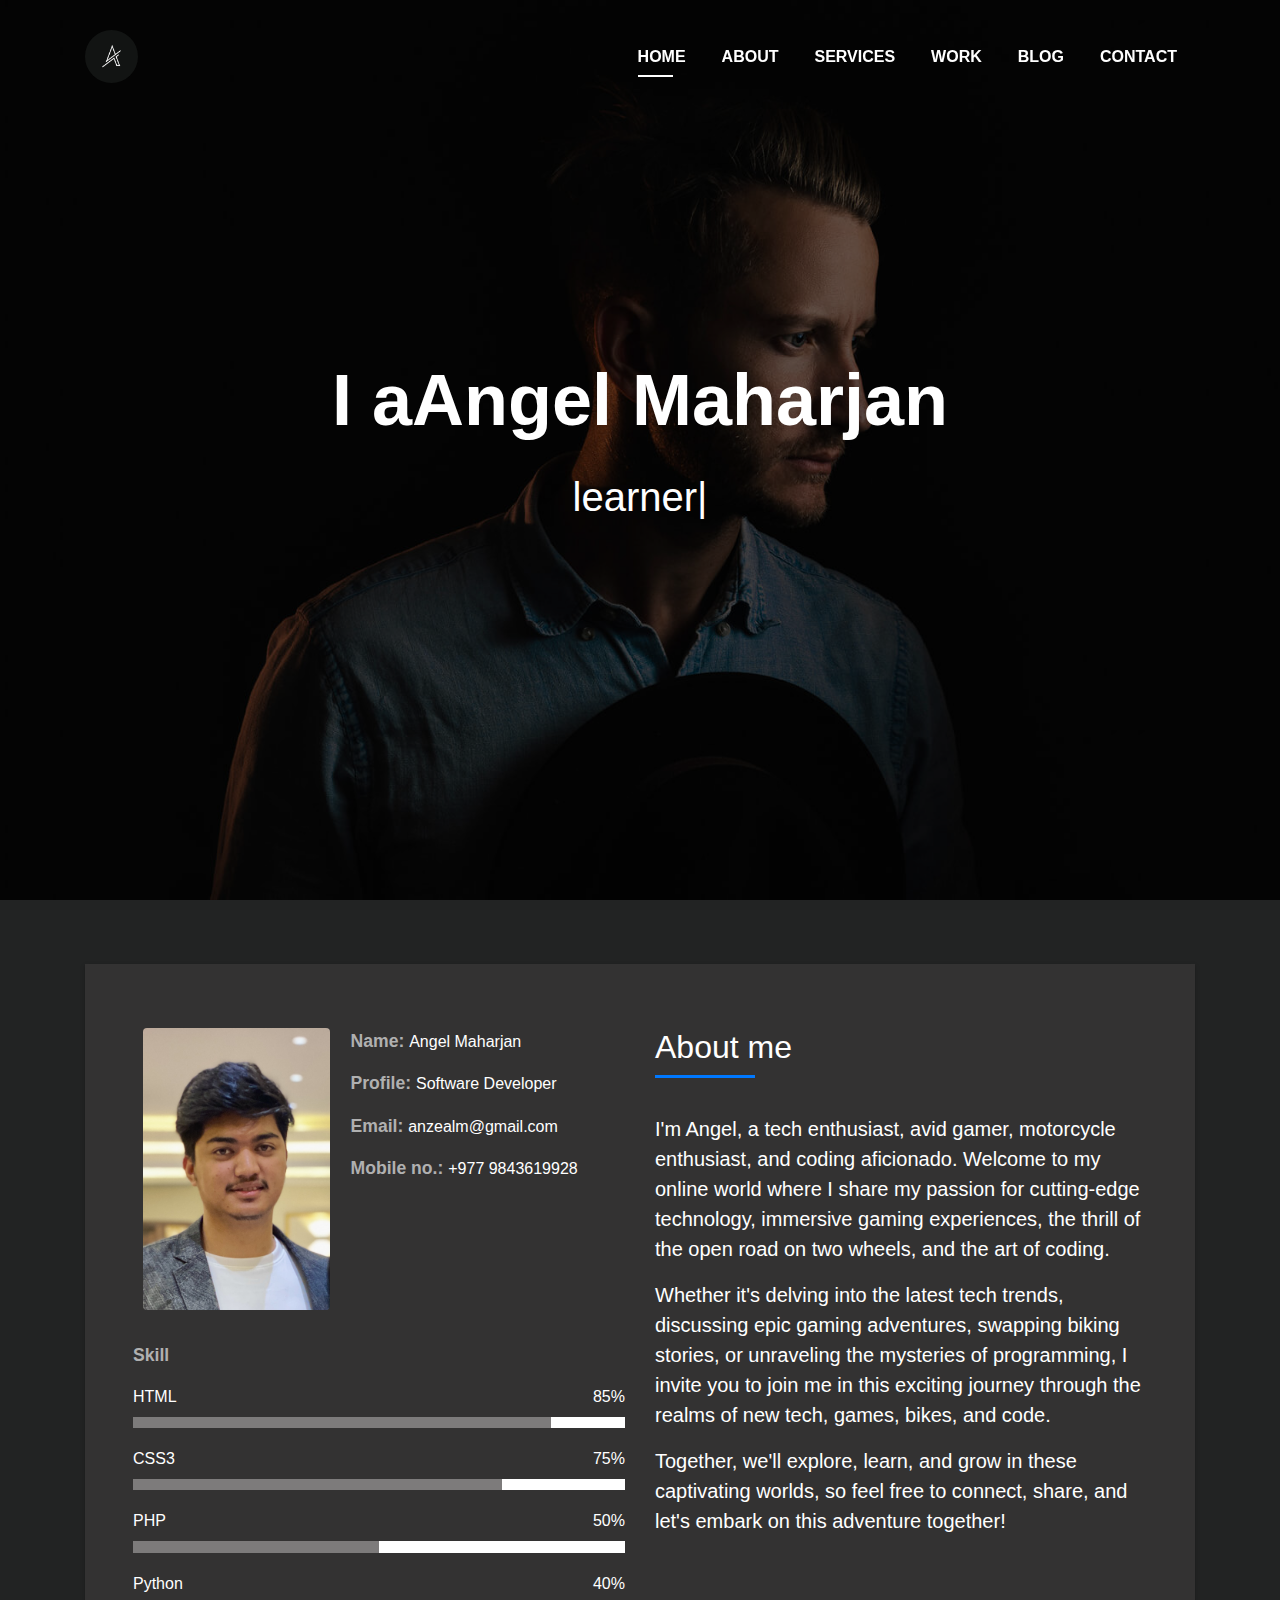
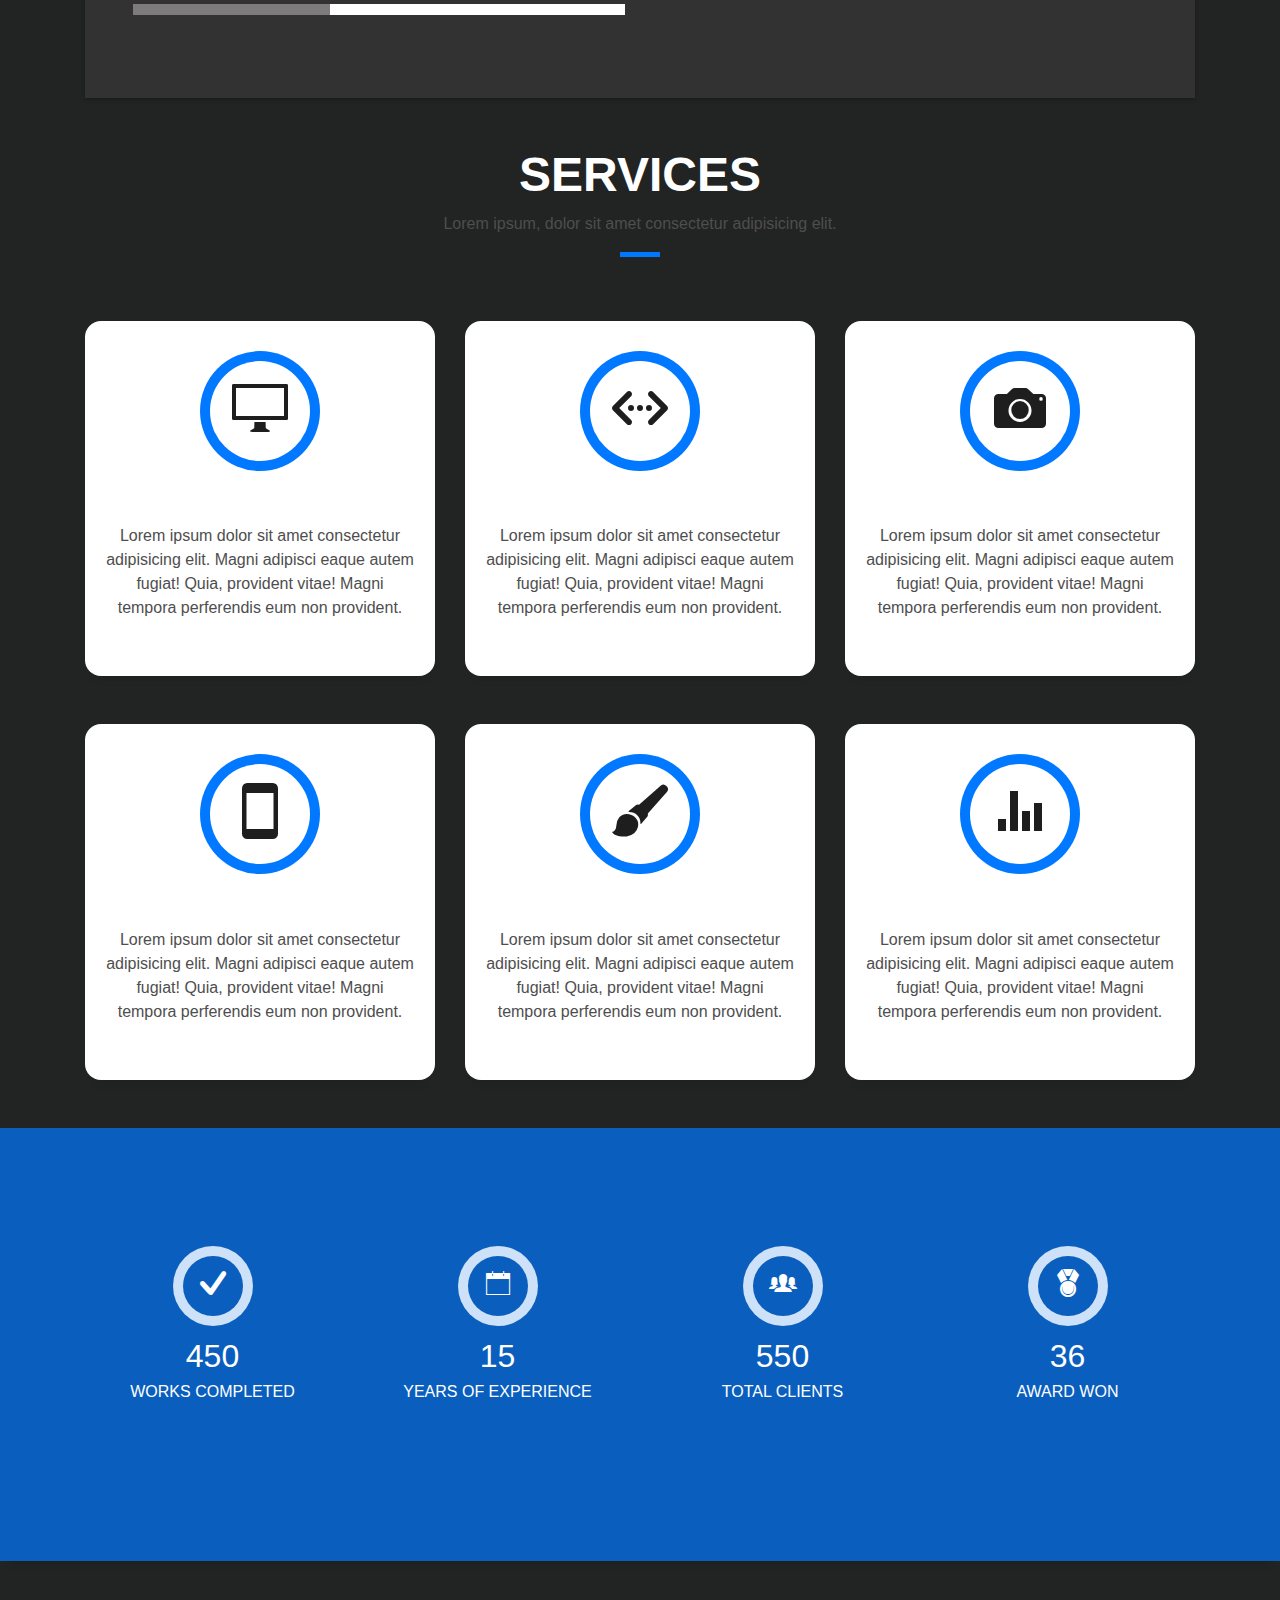
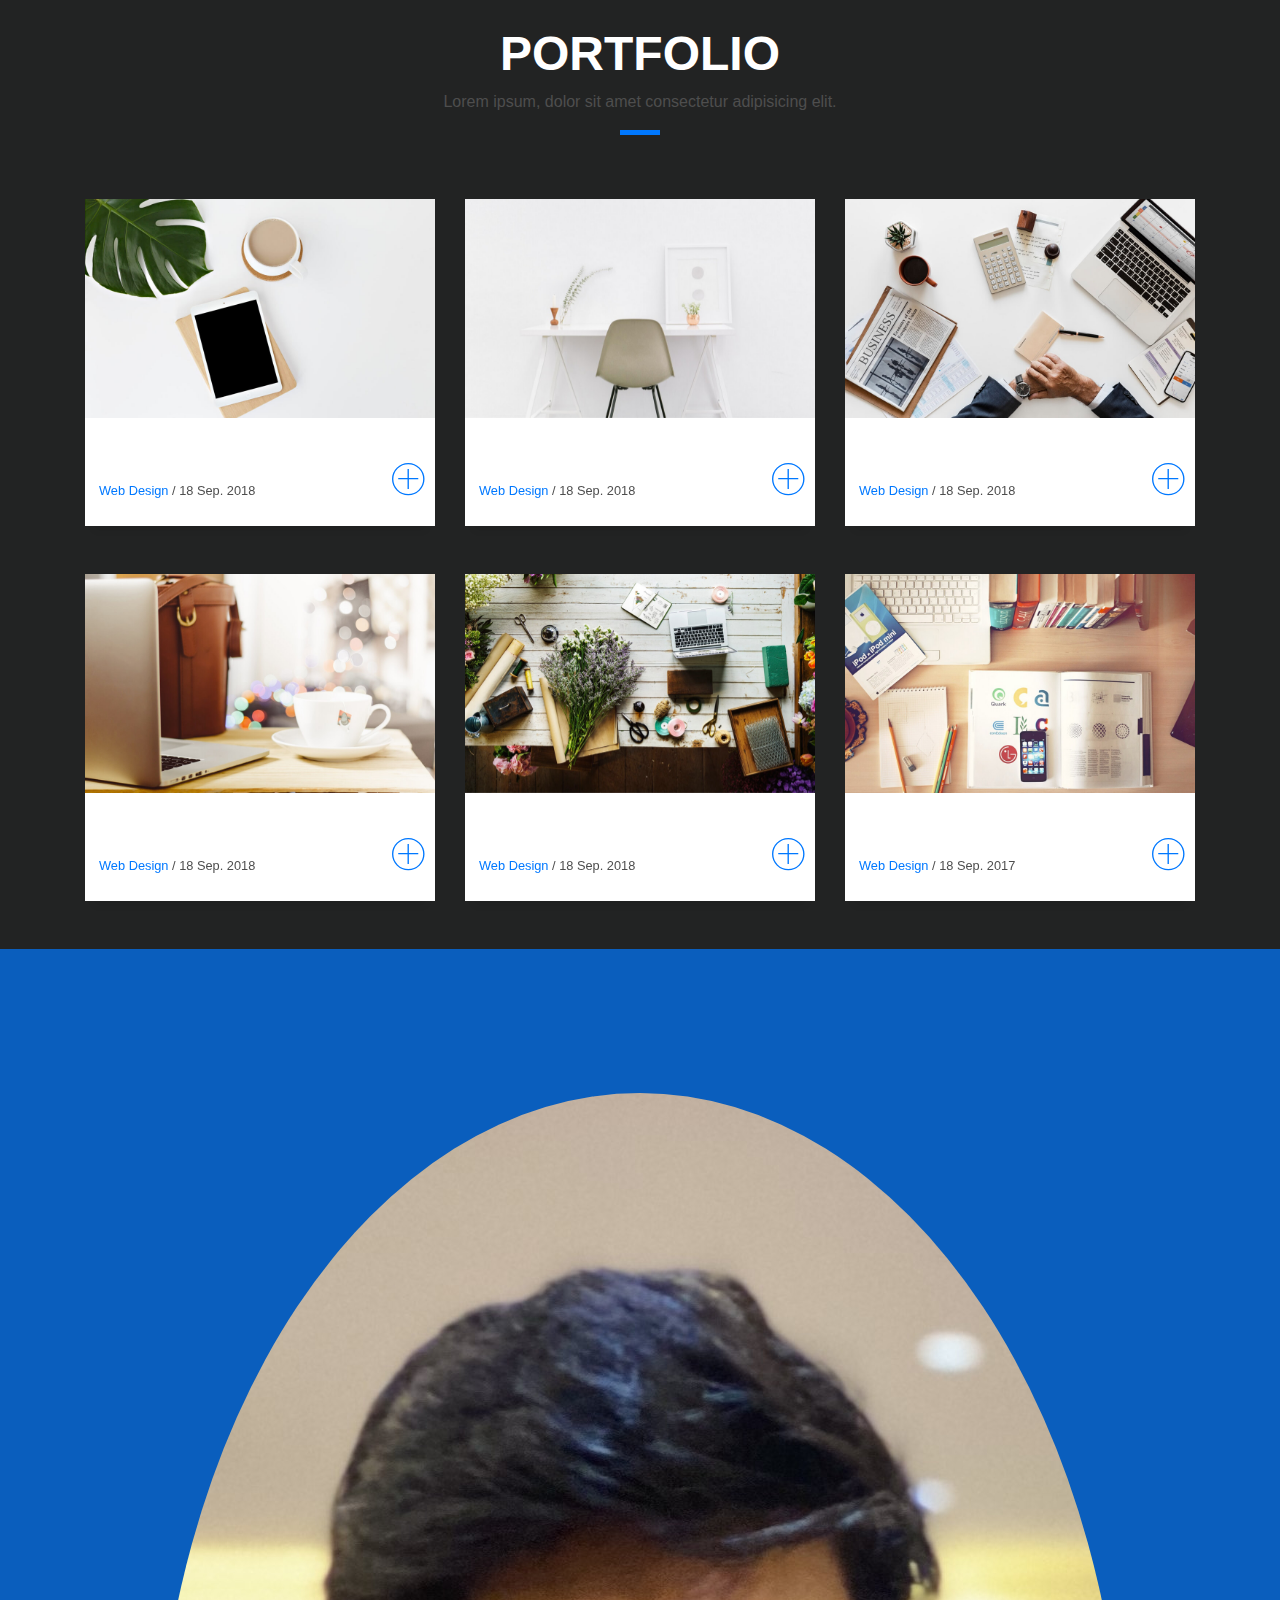
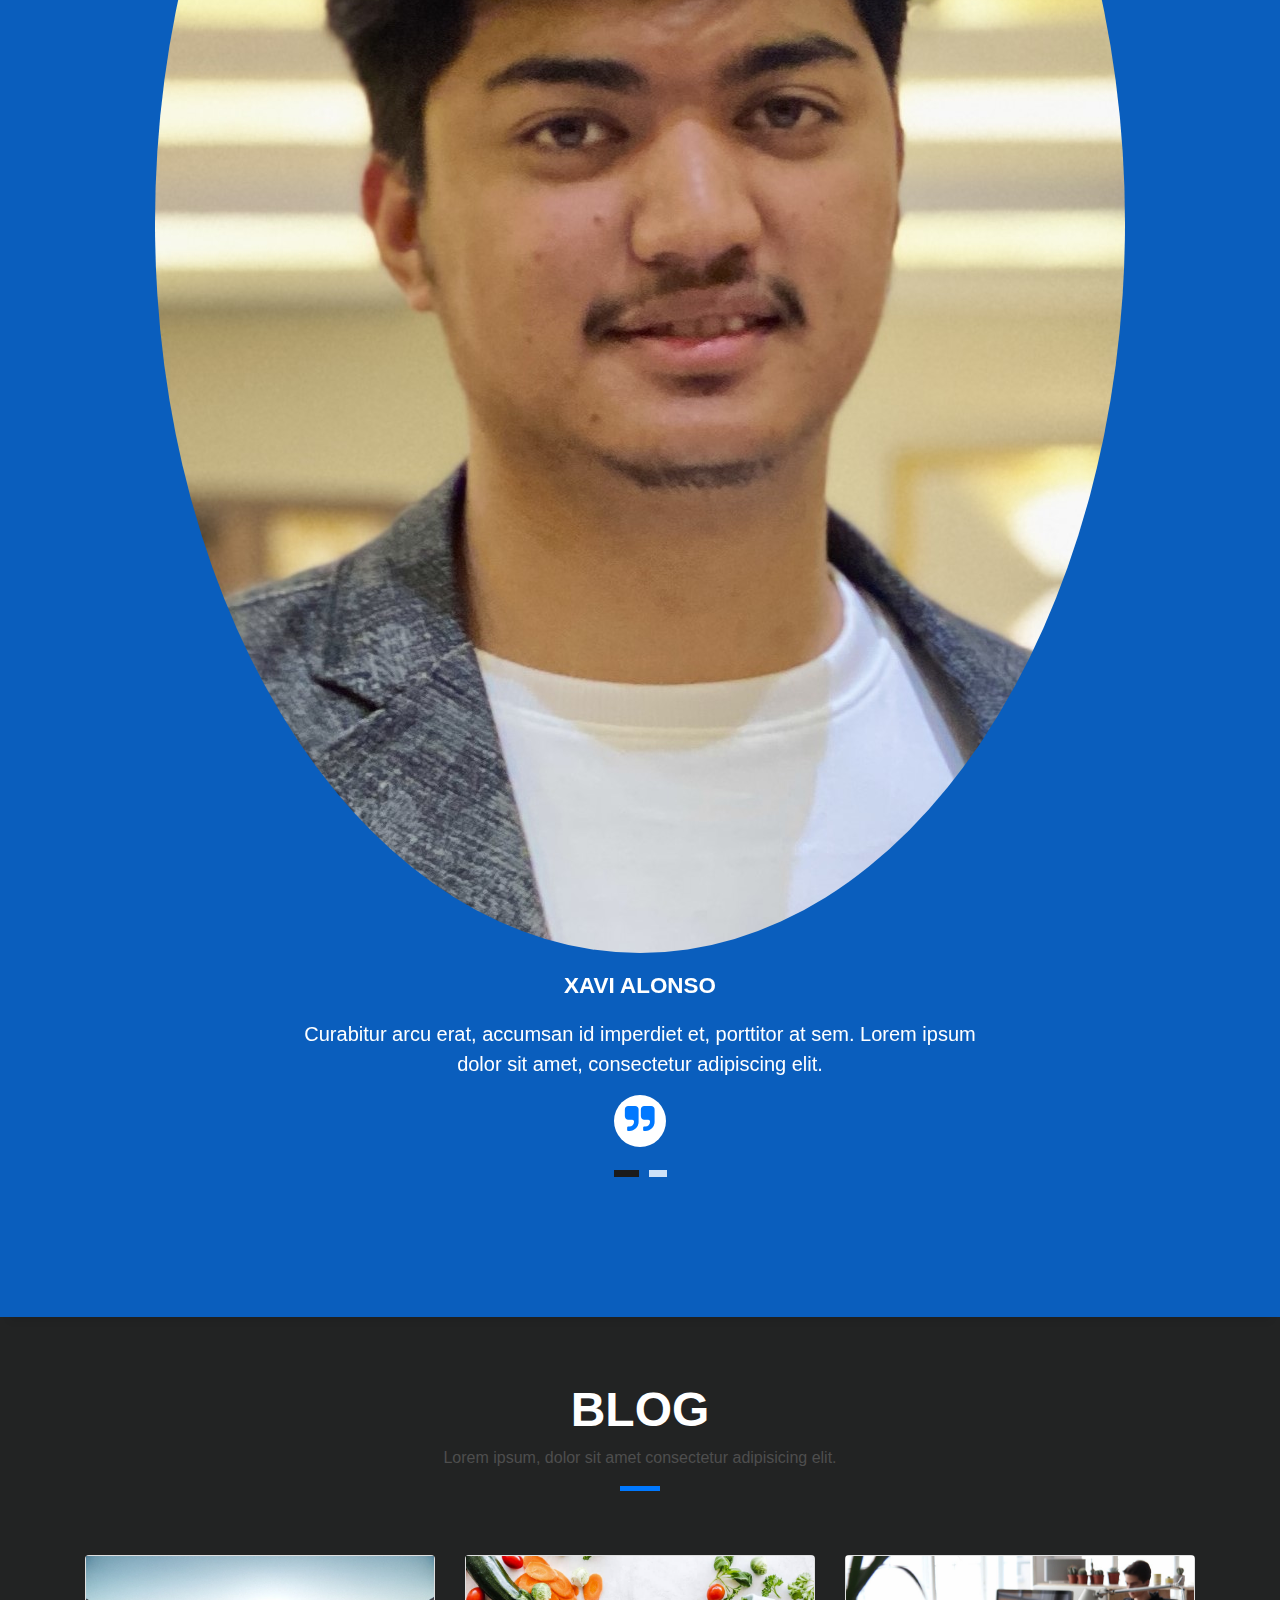
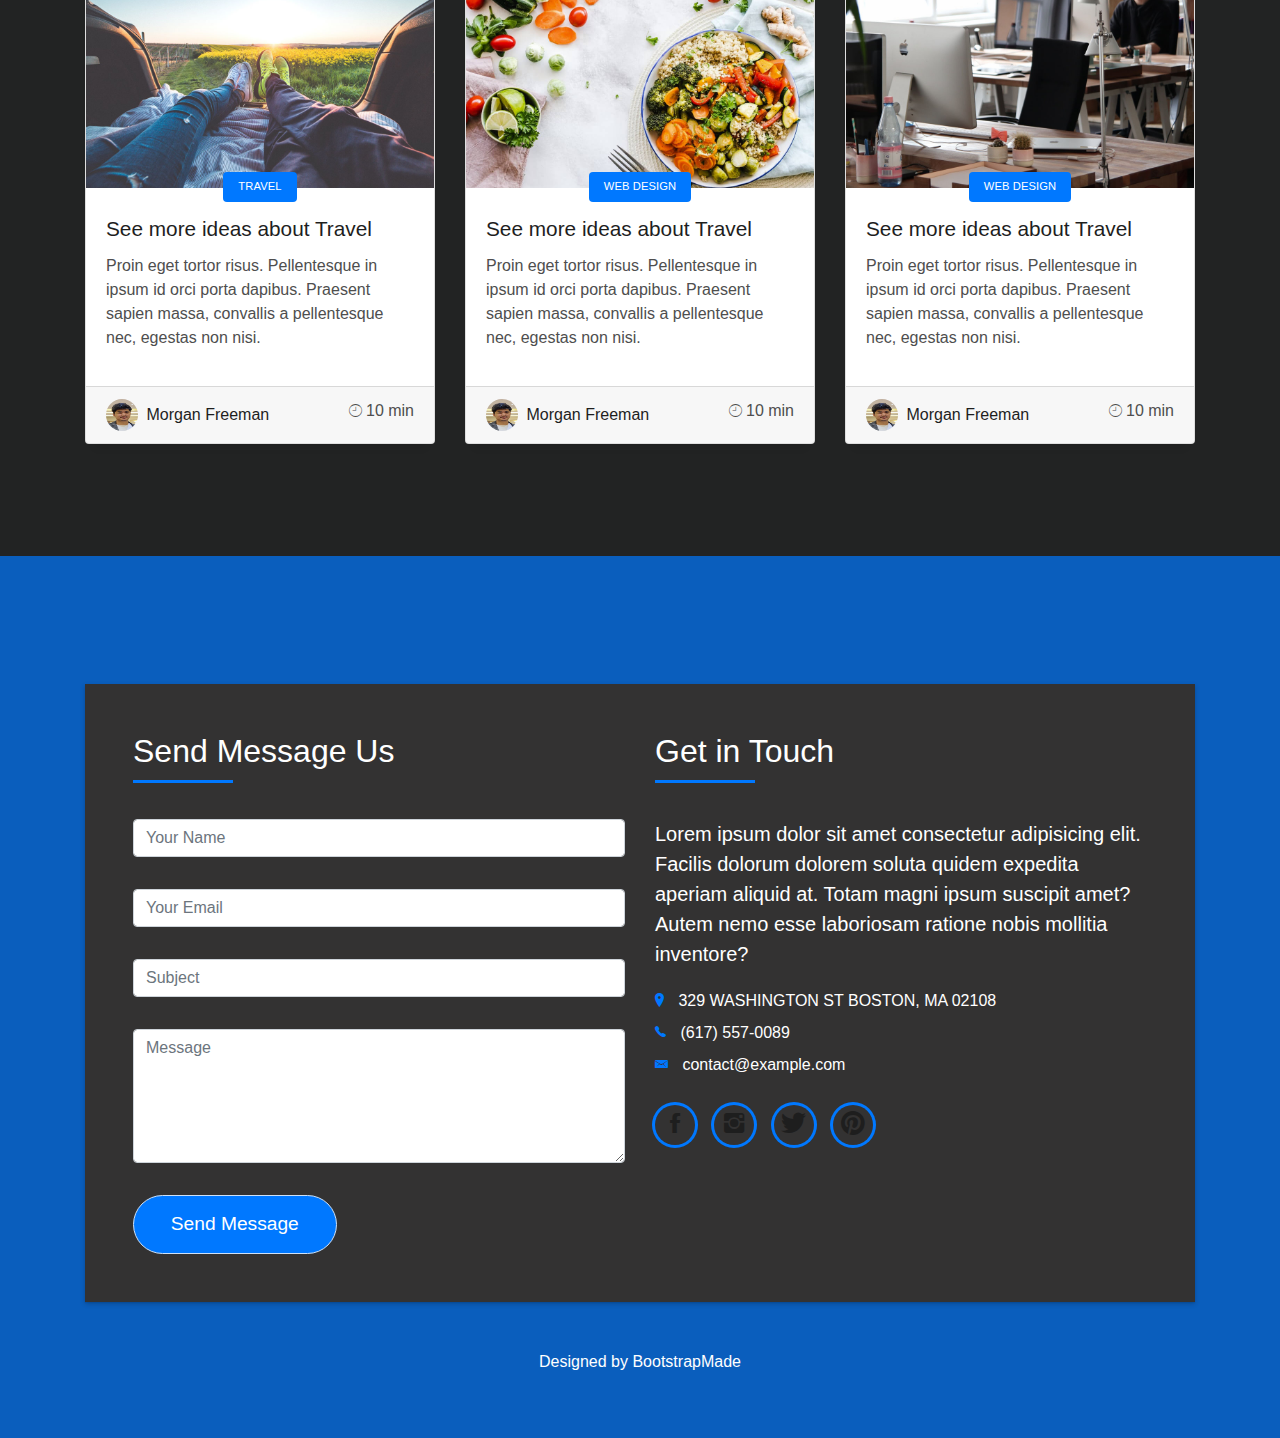
==== commit cc0fba08: "try" ====
--- a/index.html
+++ b/index.html
@@ -90,7 +90,7 @@
       <div class="table-cell">
         <div class="container">
           <!--<p class="display-6 color-d">Hello, world!</p>-->
-          <h1 class="intro-title mb-4">I am Angel Maharjan</h1>
+          <h1 class="intro-title mb-4">I aAngel Maharjan</h1>
           <p class="intro-subtitle"><span class="text-slider-items">learner,Developer, Gamer</span><strong class="text-slider"></strong></p>
           <!-- <p class="pt-3"><a class="btn btn-primary btn js-scroll px-4" href="#about" role="button">Learn More</a></p> -->
         </div>
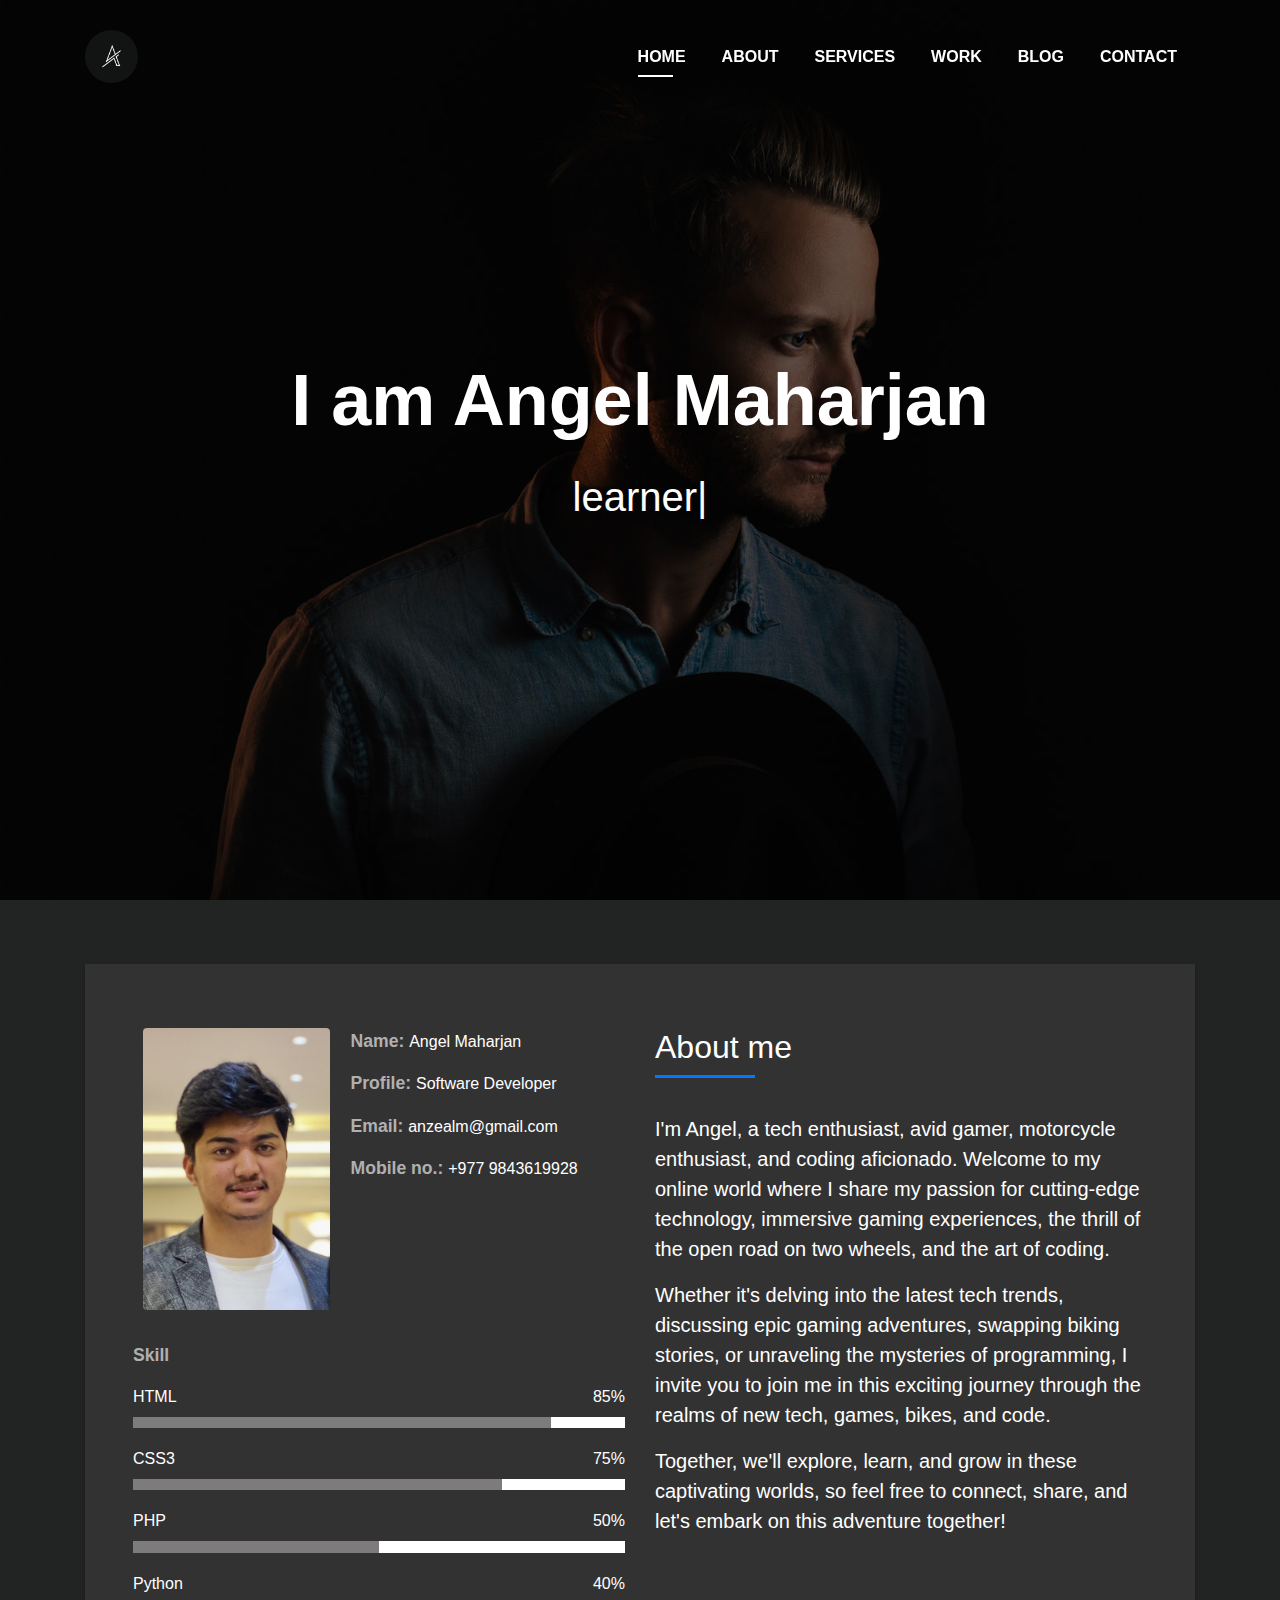
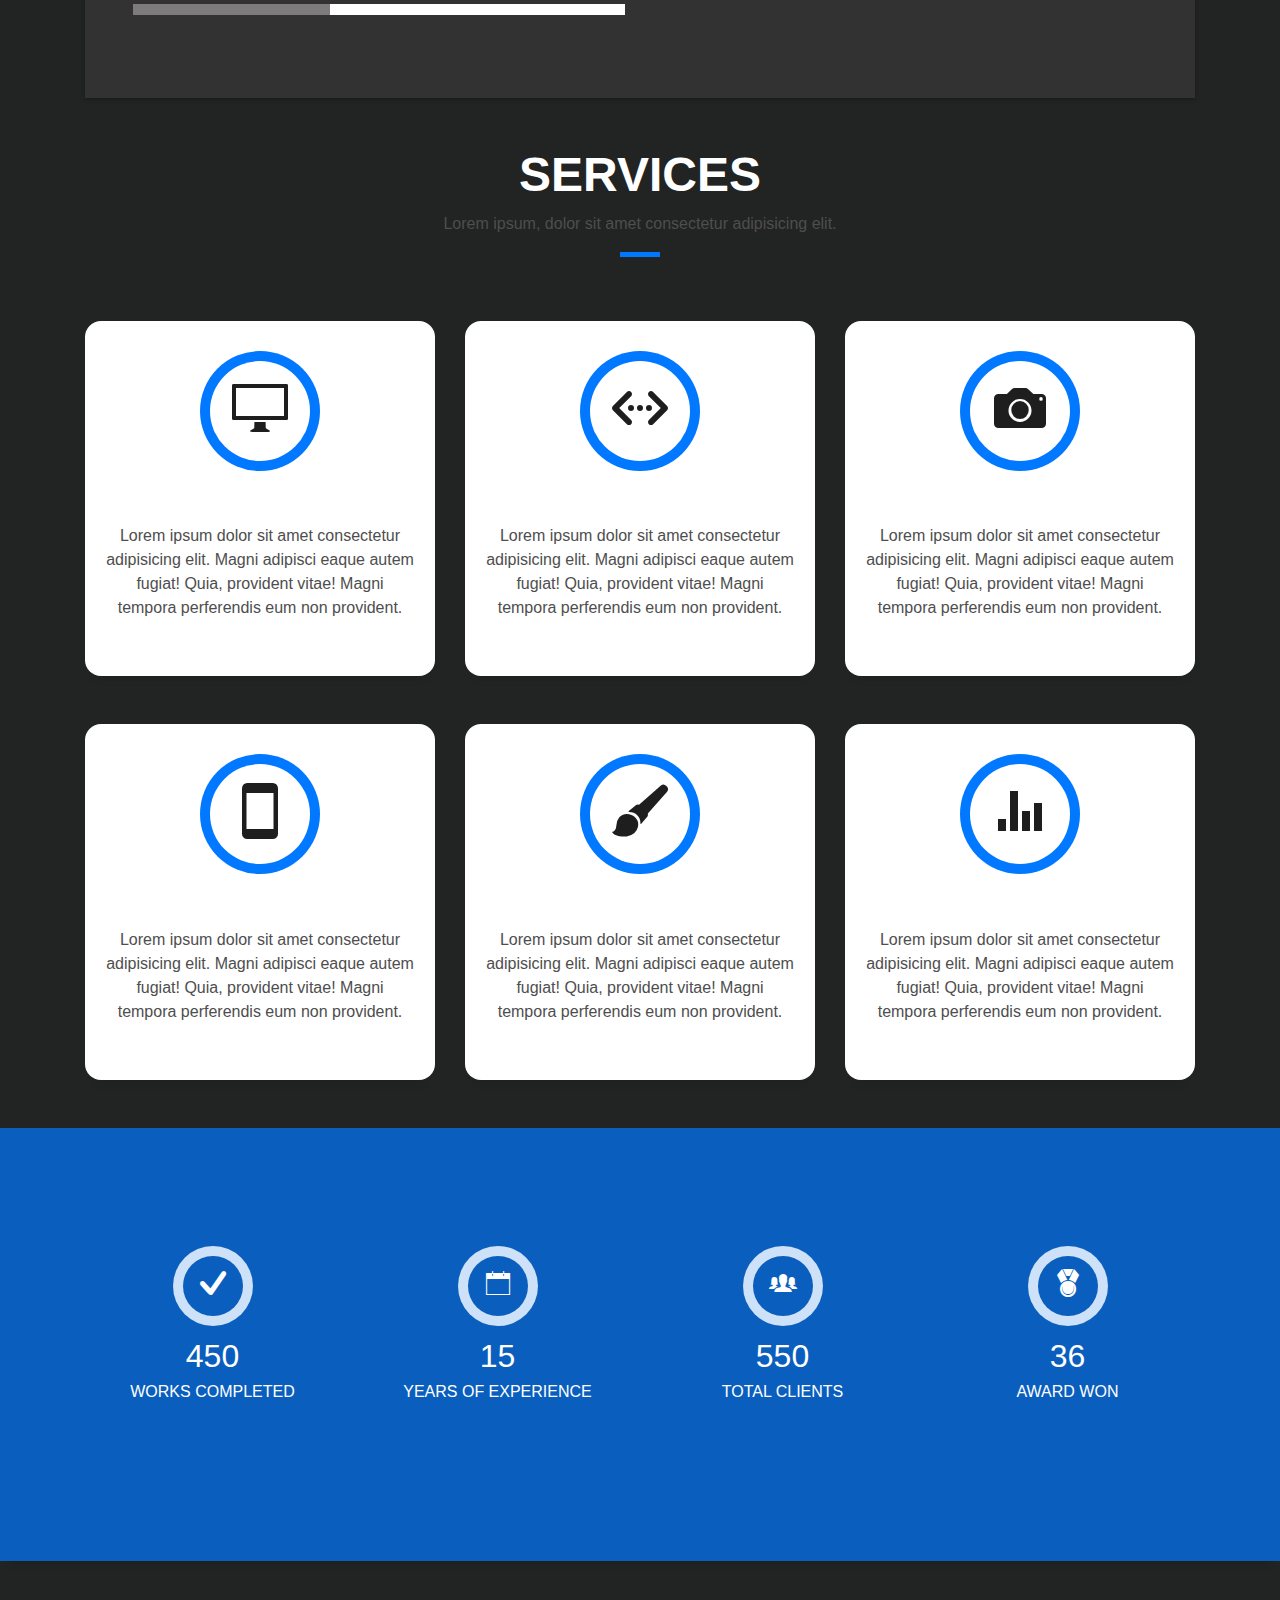
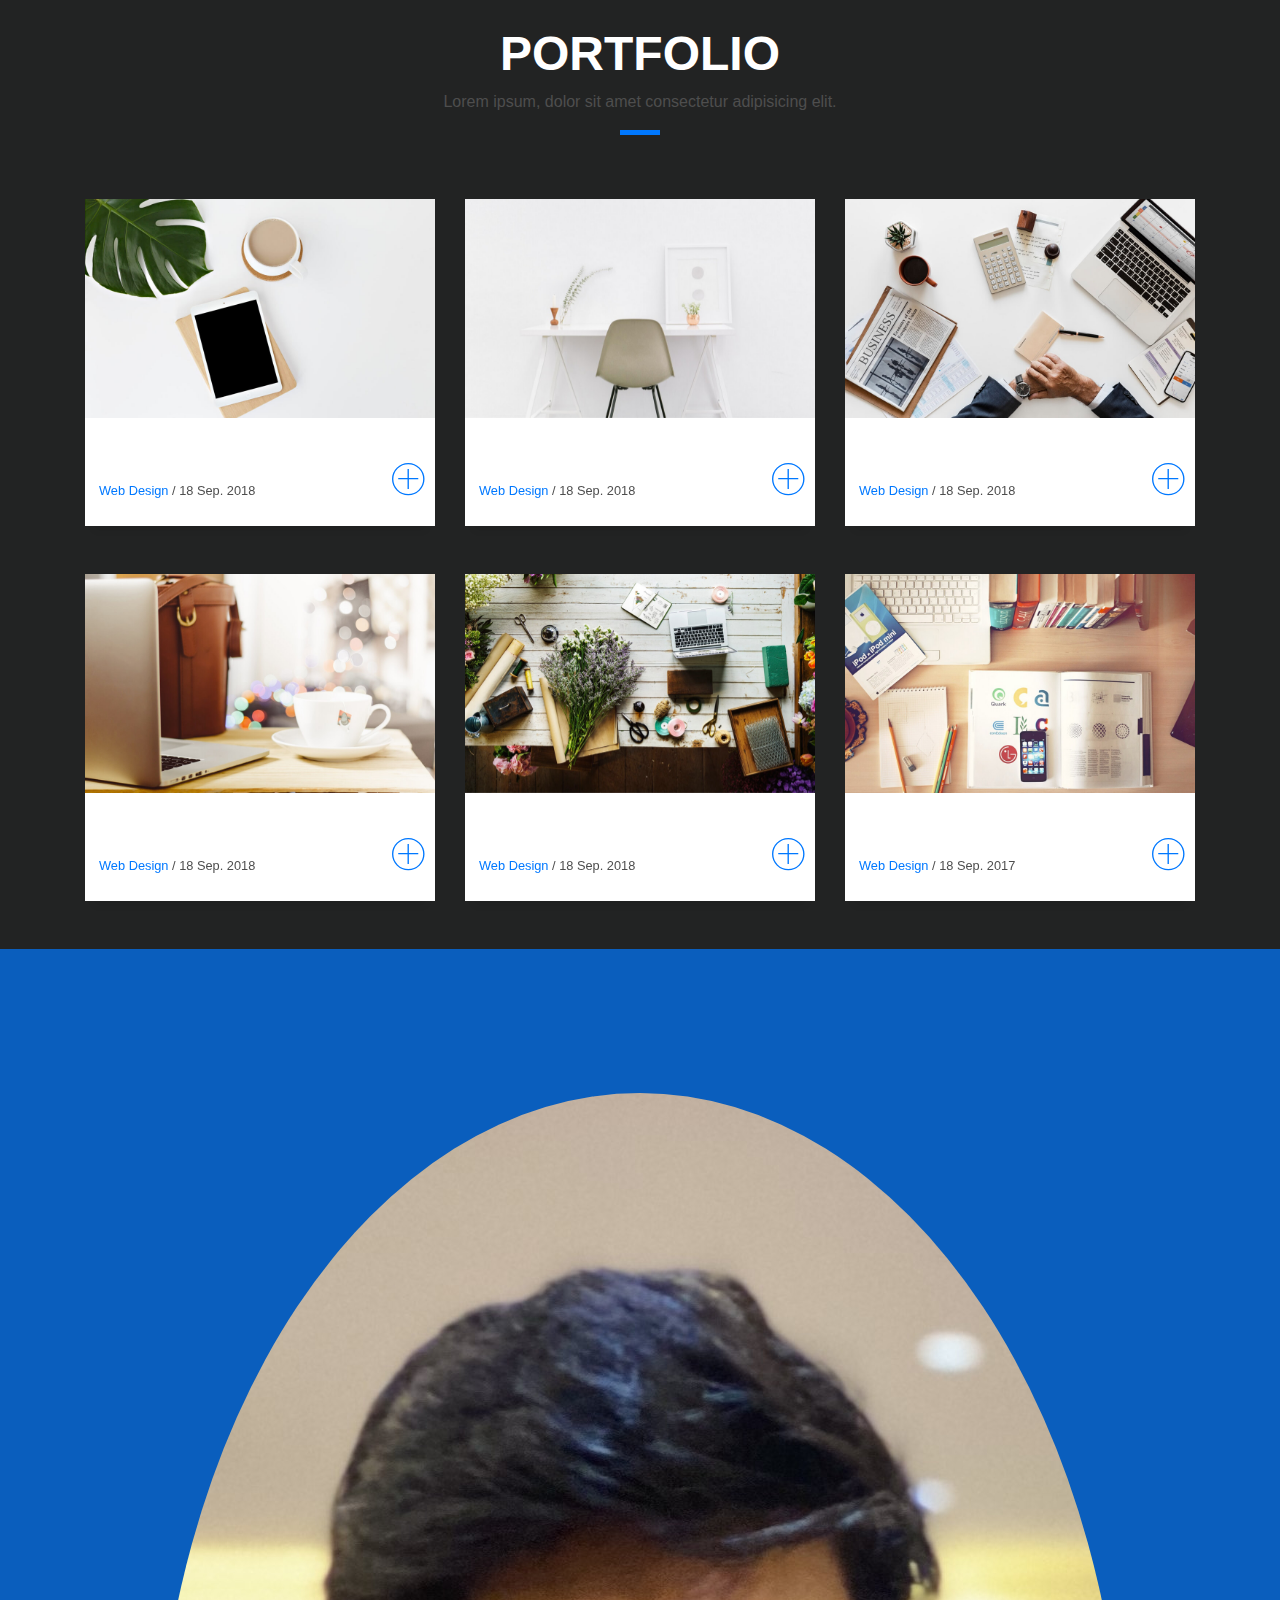
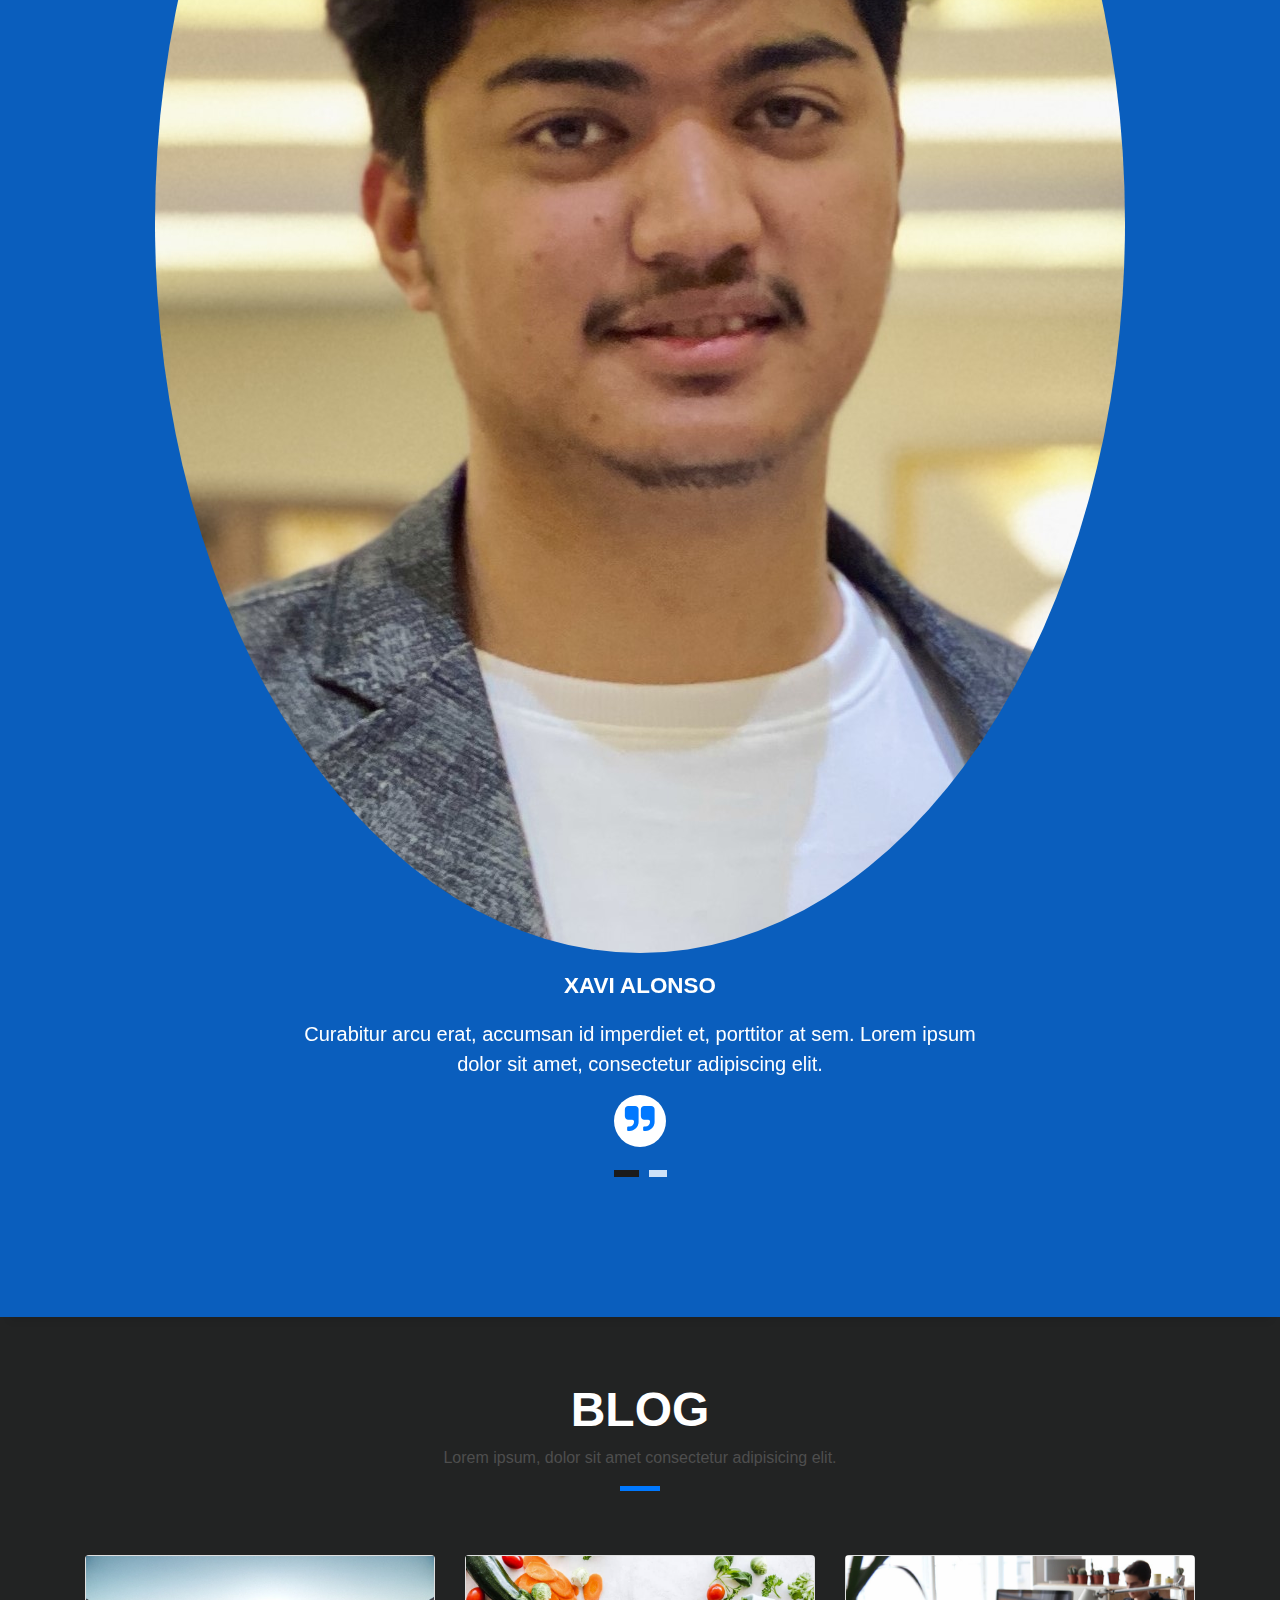
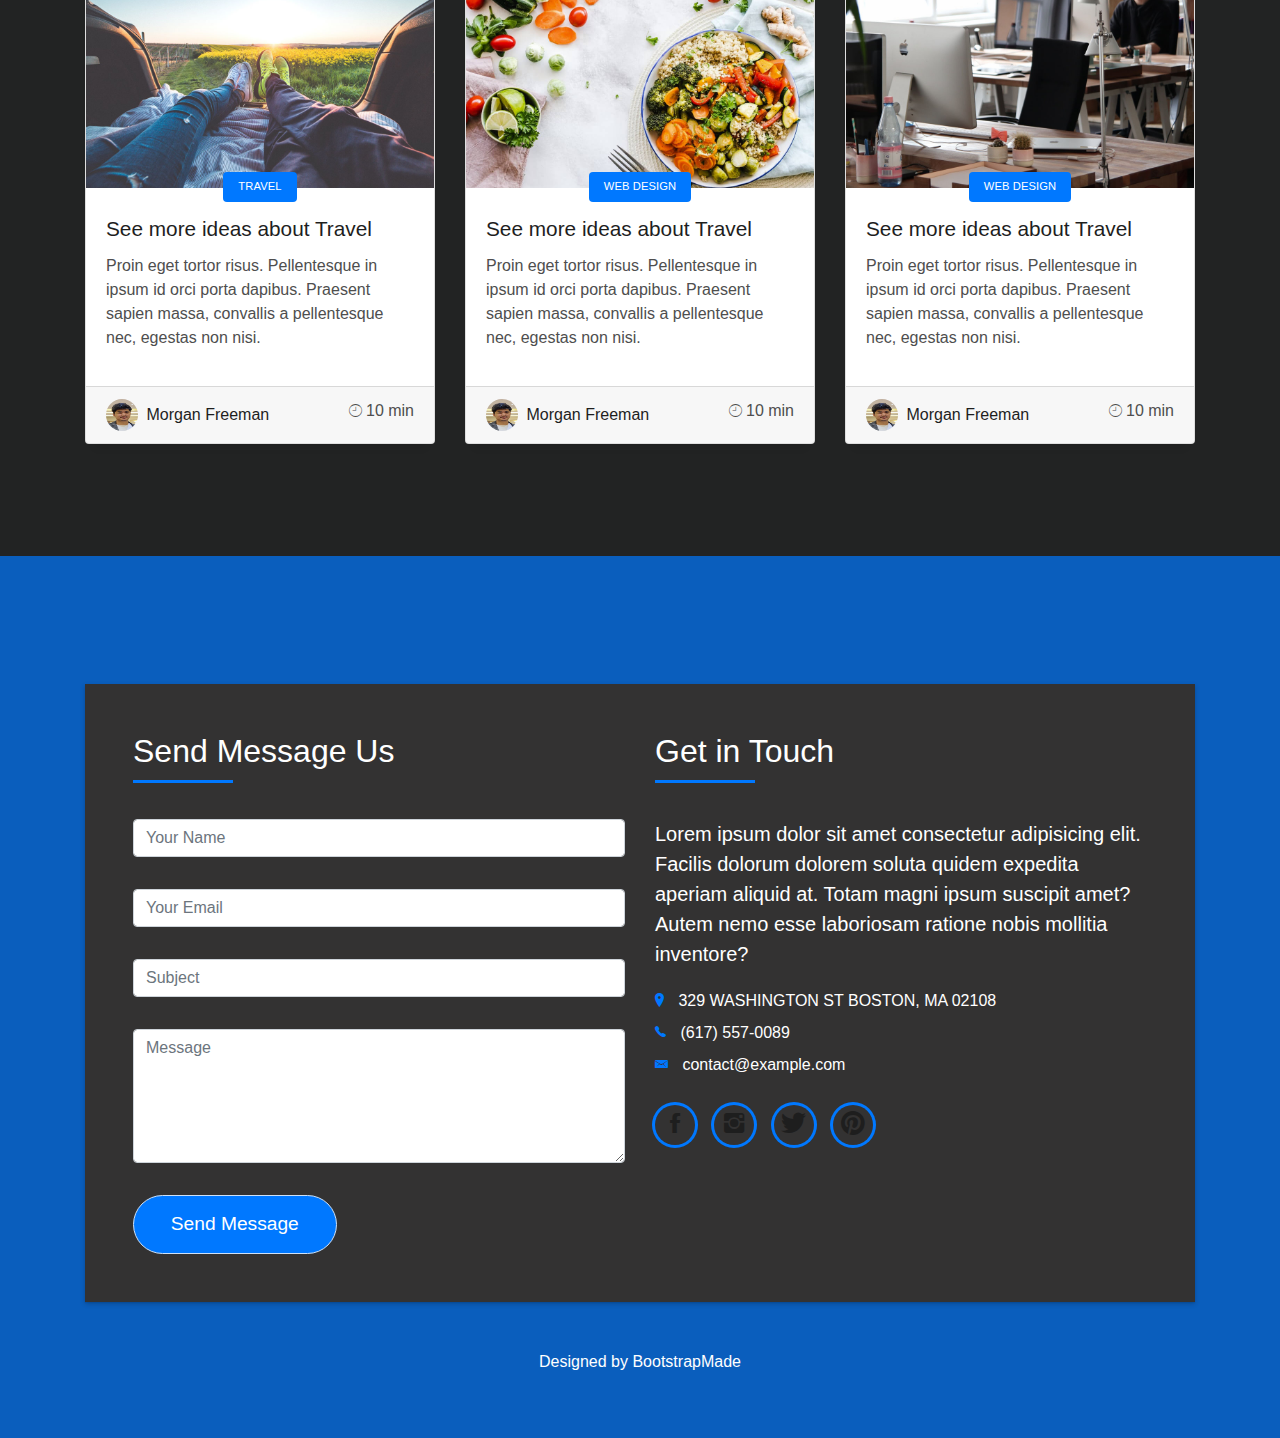
==== commit 3eb028d1: "Good" ====
--- a/index.html
+++ b/index.html
@@ -90,7 +90,7 @@
       <div class="table-cell">
         <div class="container">
           <!--<p class="display-6 color-d">Hello, world!</p>-->
-          <h1 class="intro-title mb-4">I aAngel Maharjan</h1>
+          <h1 class="intro-title mb-4">I am Angel Maharjan</h1>
           <p class="intro-subtitle"><span class="text-slider-items">learner,Developer, Gamer</span><strong class="text-slider"></strong></p>
           <!-- <p class="pt-3"><a class="btn btn-primary btn js-scroll px-4" href="#about" role="button">Learn More</a></p> -->
         </div>
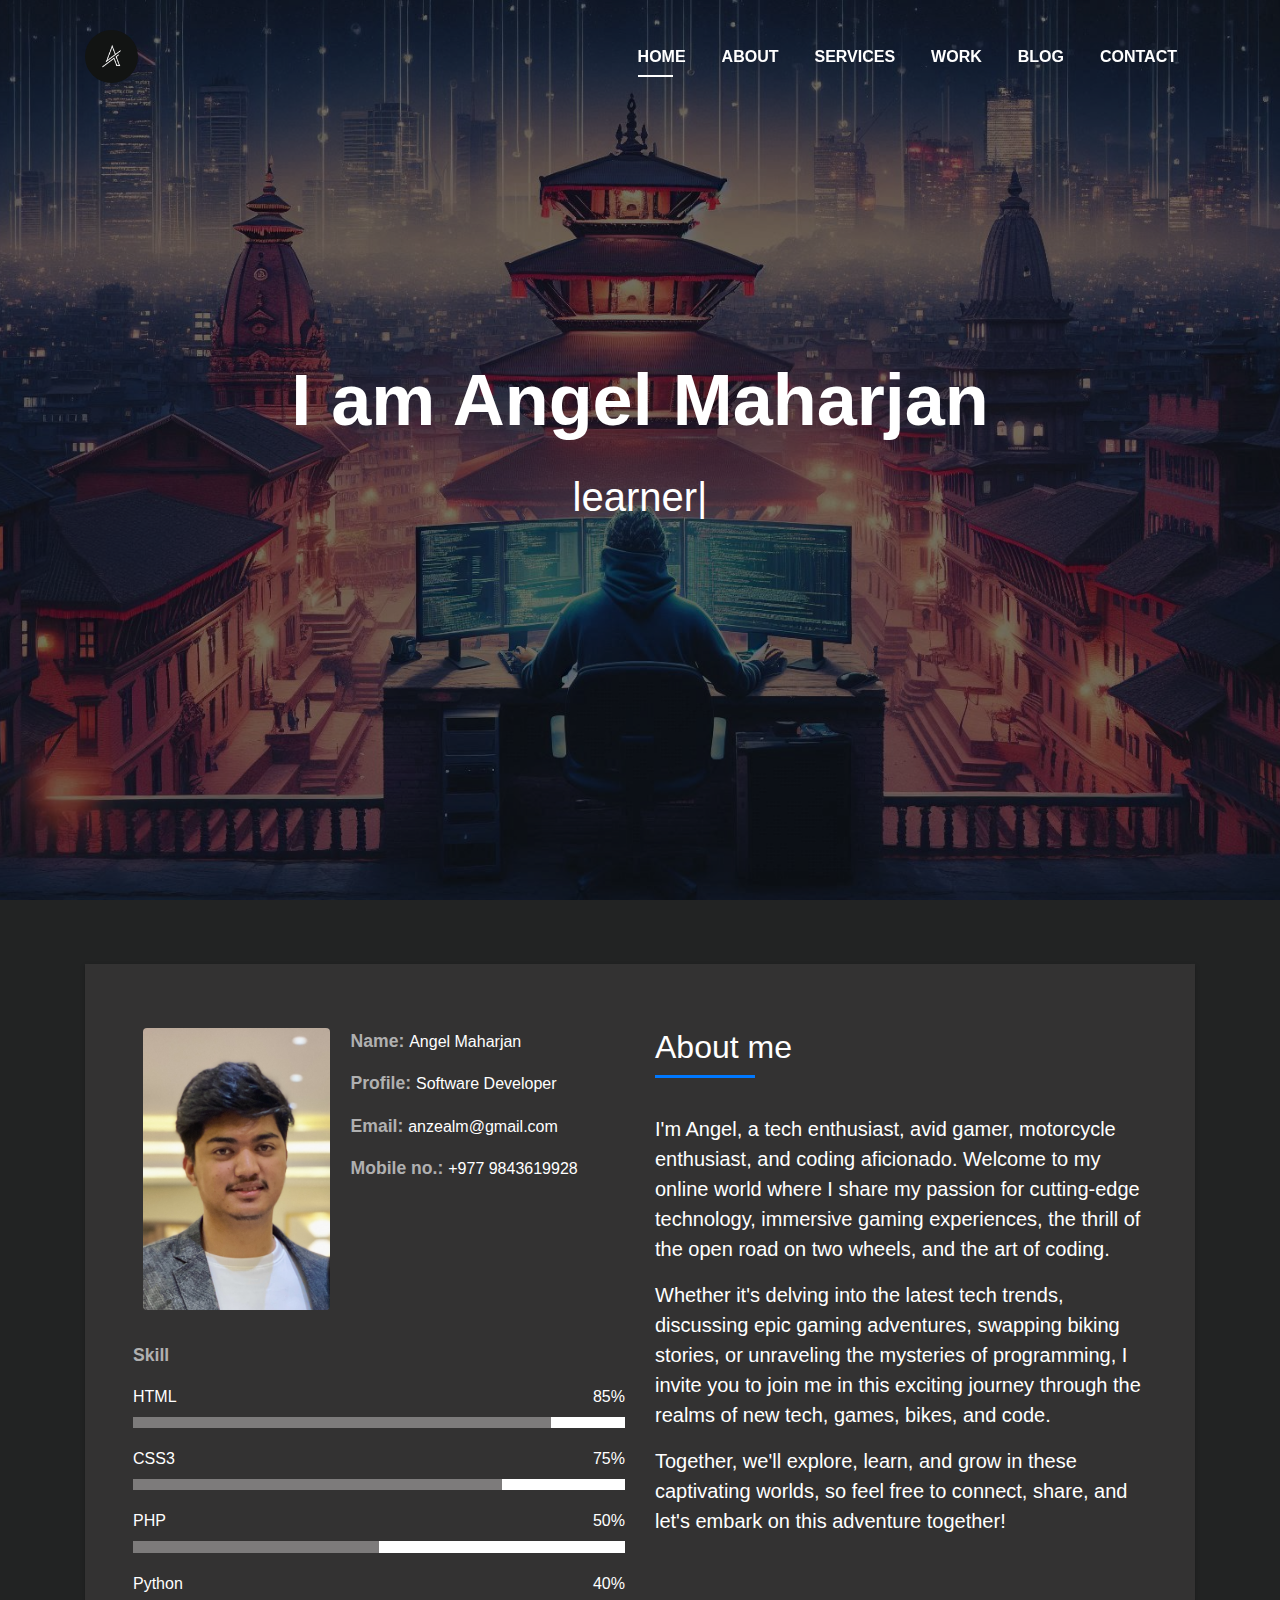
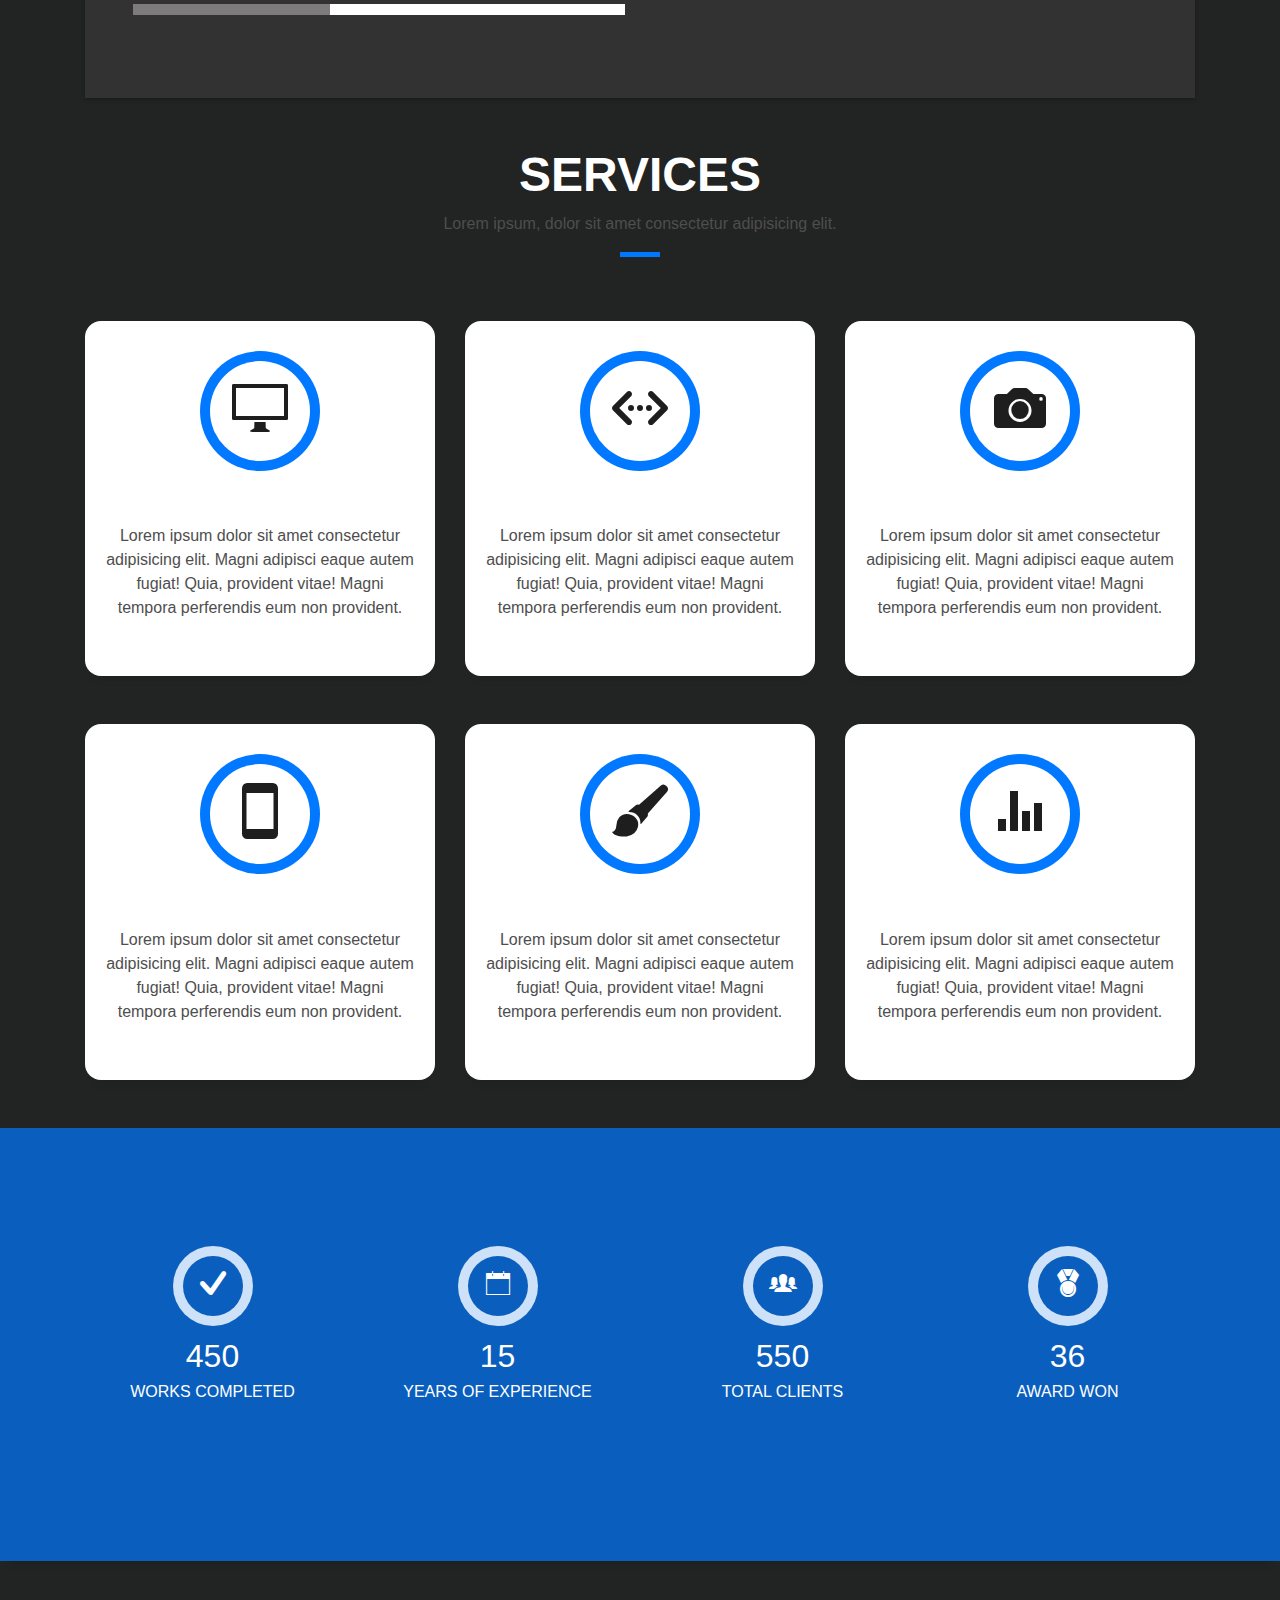
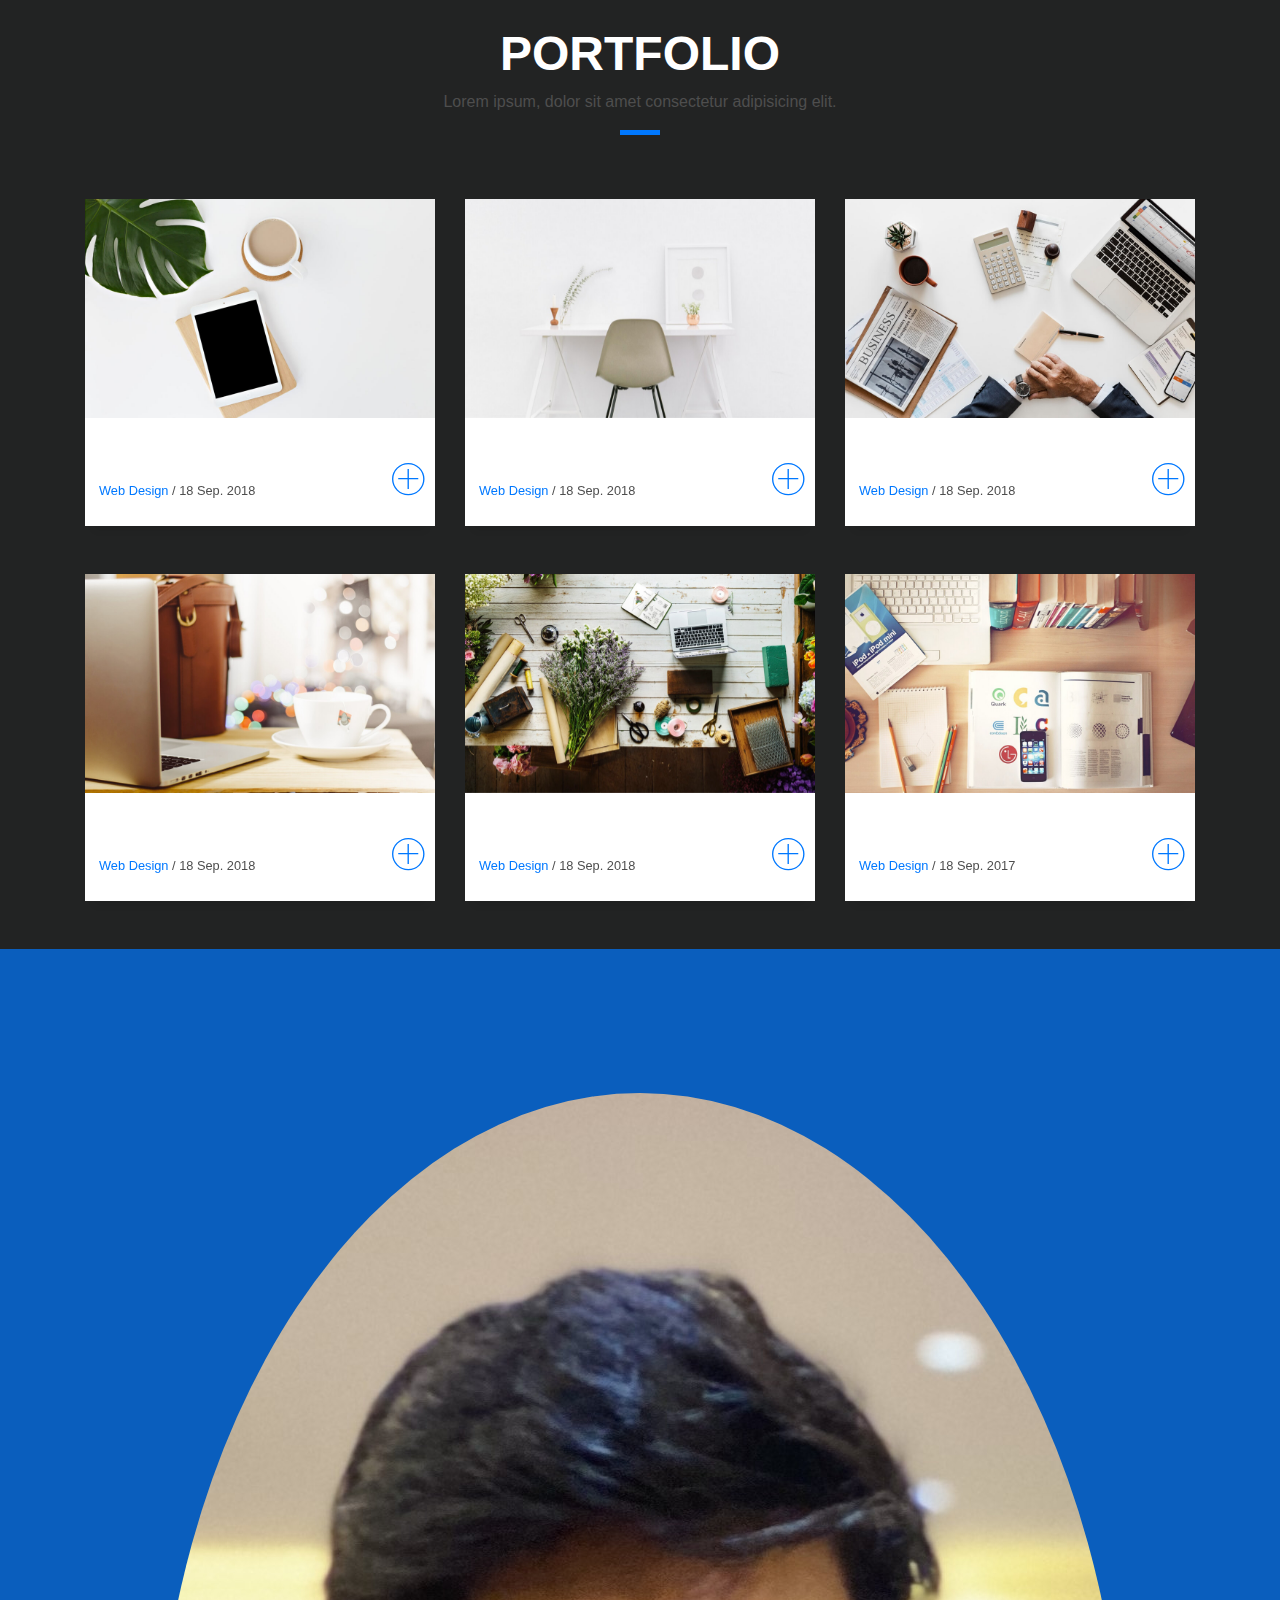
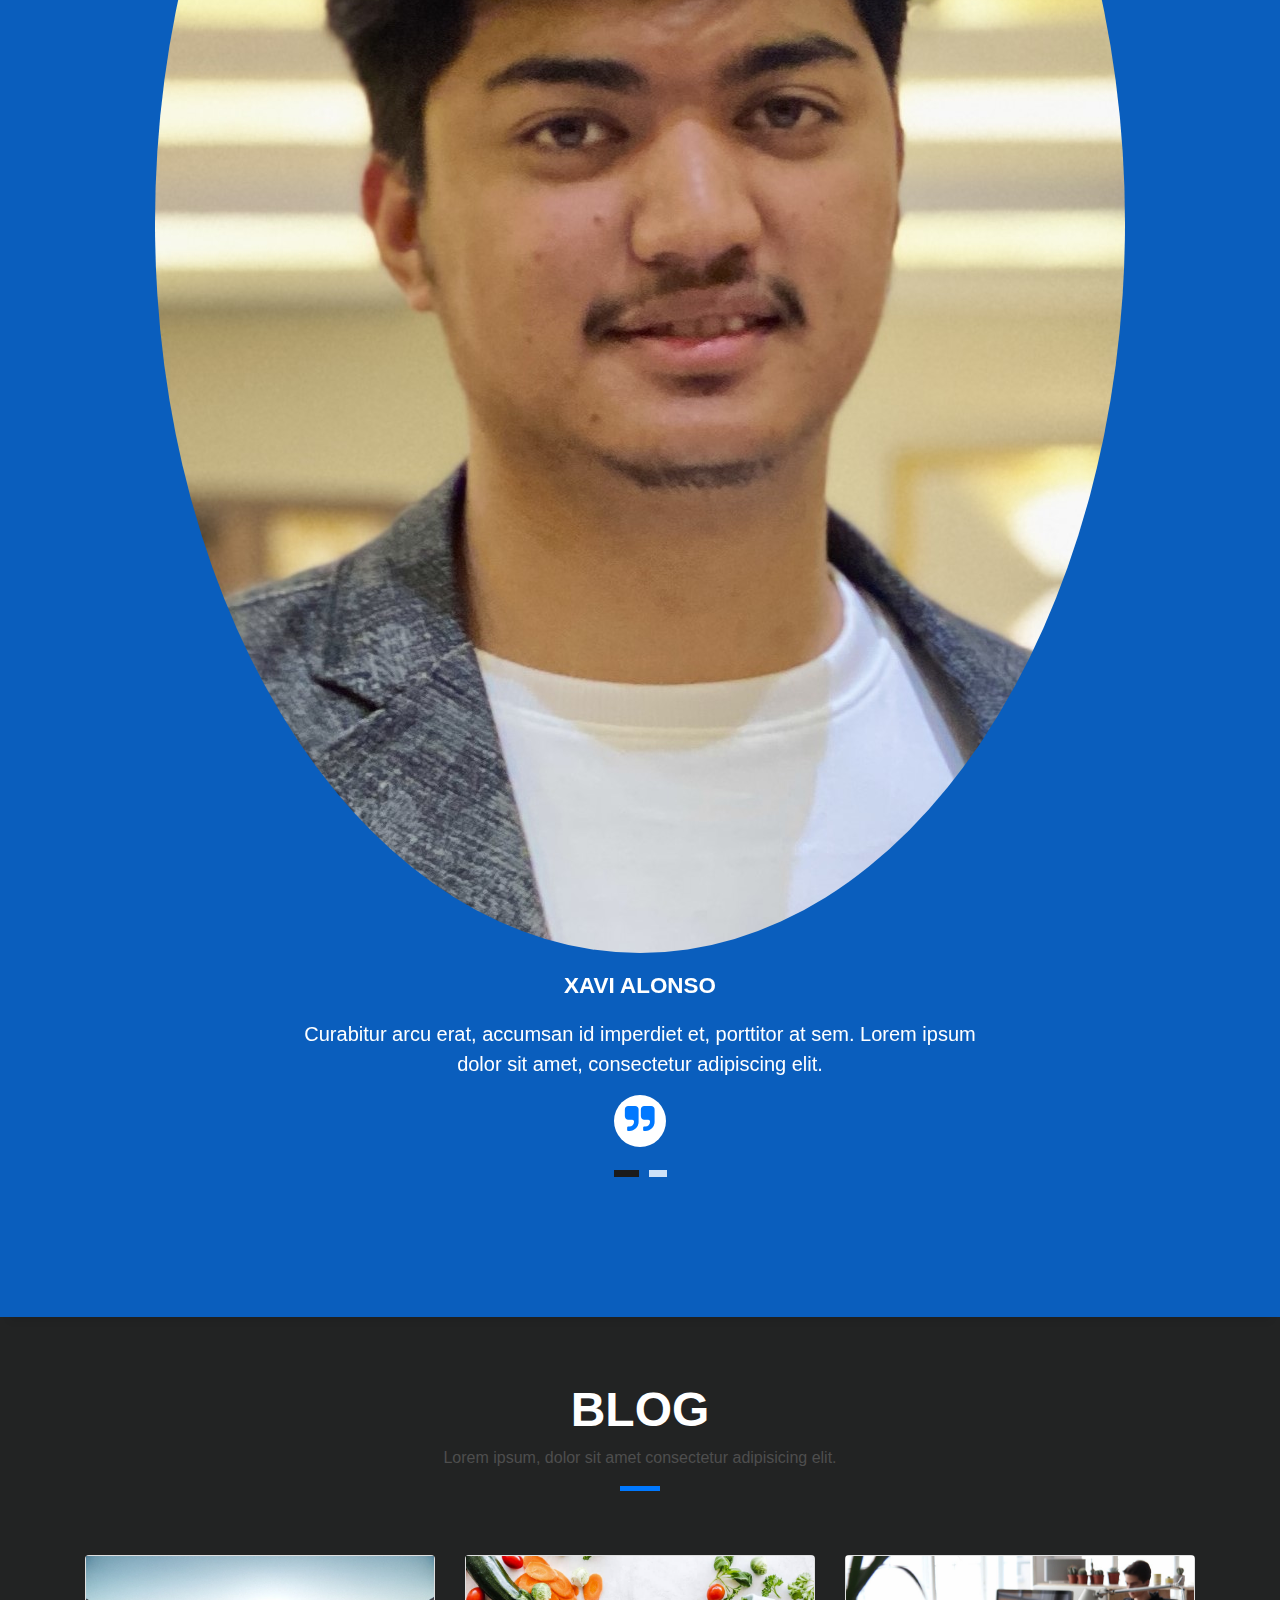
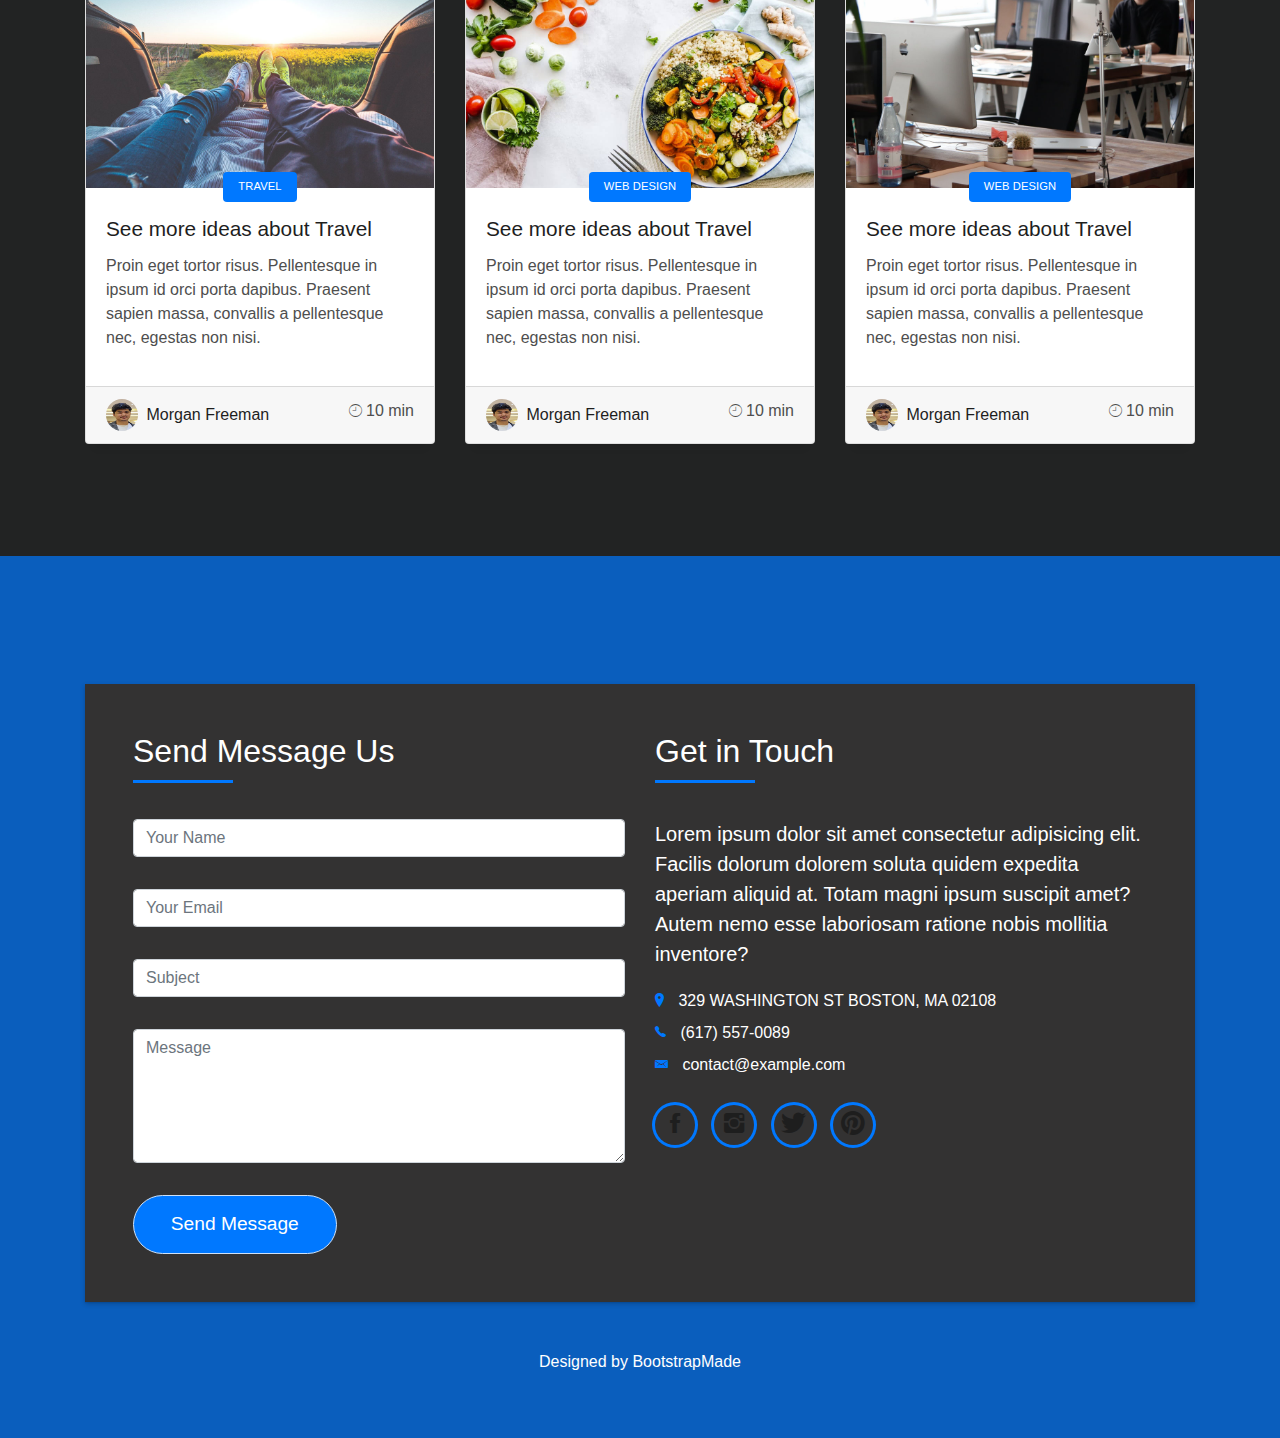
==== commit 8661b8eb: "bg change" ====
--- a/index.html
+++ b/index.html
@@ -23,7 +23,7 @@
 
   <!-- Main Stylesheet File -->
   <link href="css/style.css" rel="stylesheet">
-
+<!--HELLO-->
   <!-- =======================================================
     Theme Name: DevFolio
     Theme URL: https://bootstrapmade.com/devfolio-bootstrap-portfolio-html-template/
@@ -82,7 +82,7 @@
   <!--/ Nav End /-->
 
   <!--/ Intro Skew Star /-->
-  <div id="home" class="intro route bg-image" style="background-image: url(img/intro-bg.jpg)">
+  <div id="home" class="intro route bg-image" style="background-image: url(img/Design.jpeg)">
 
     
     <div class="overlay-itro"></div>
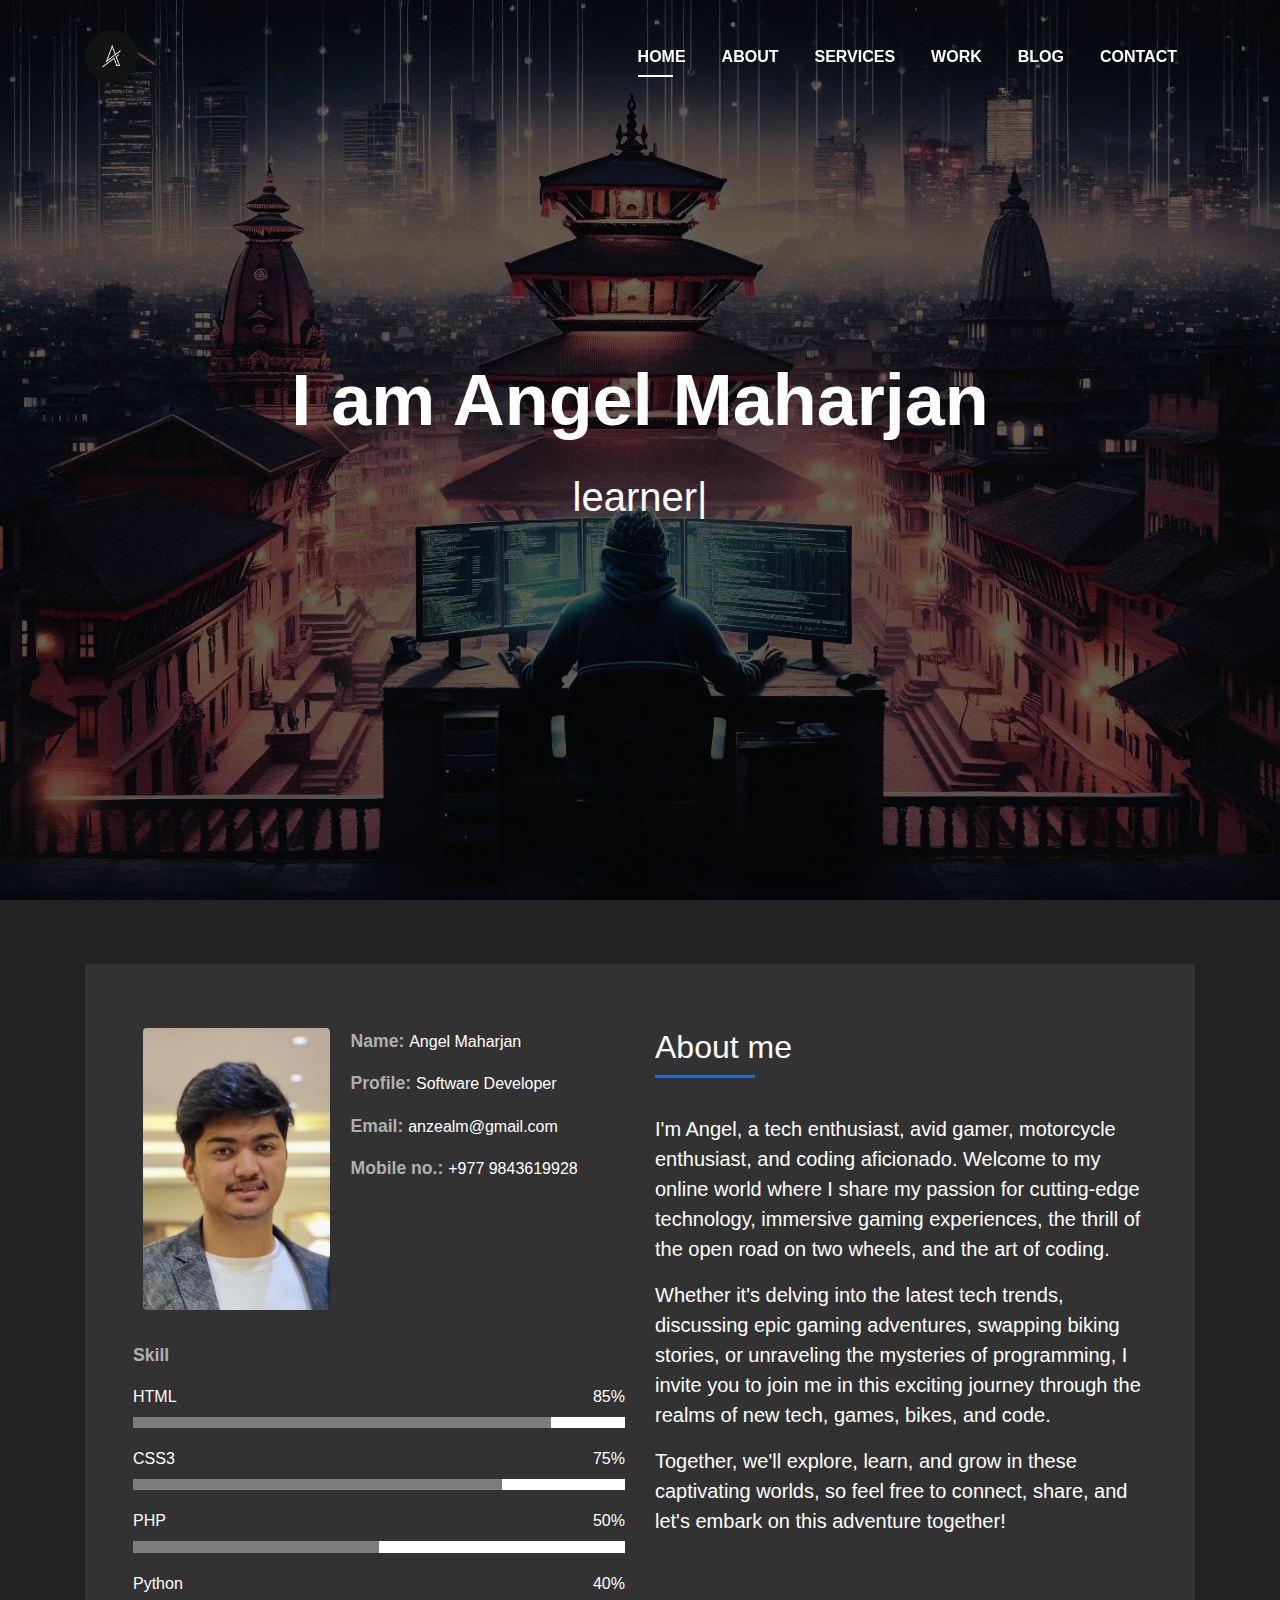
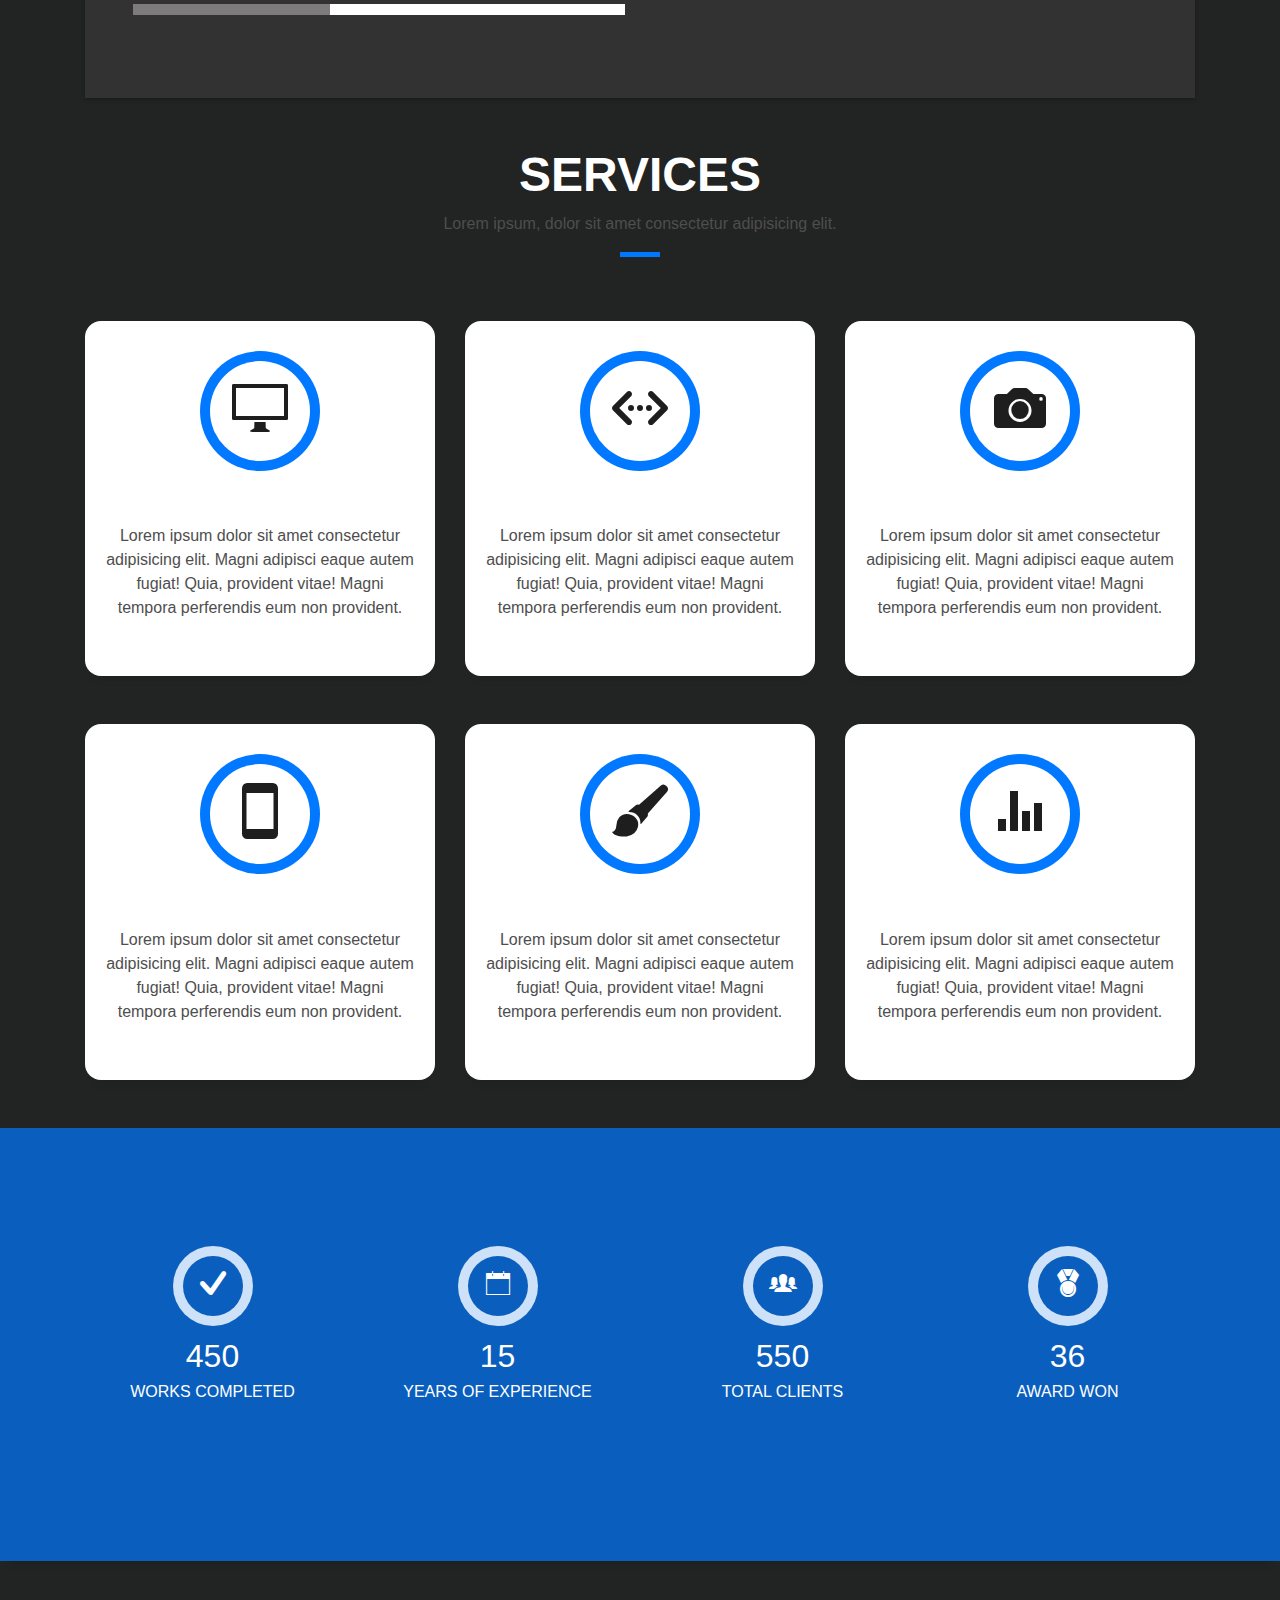
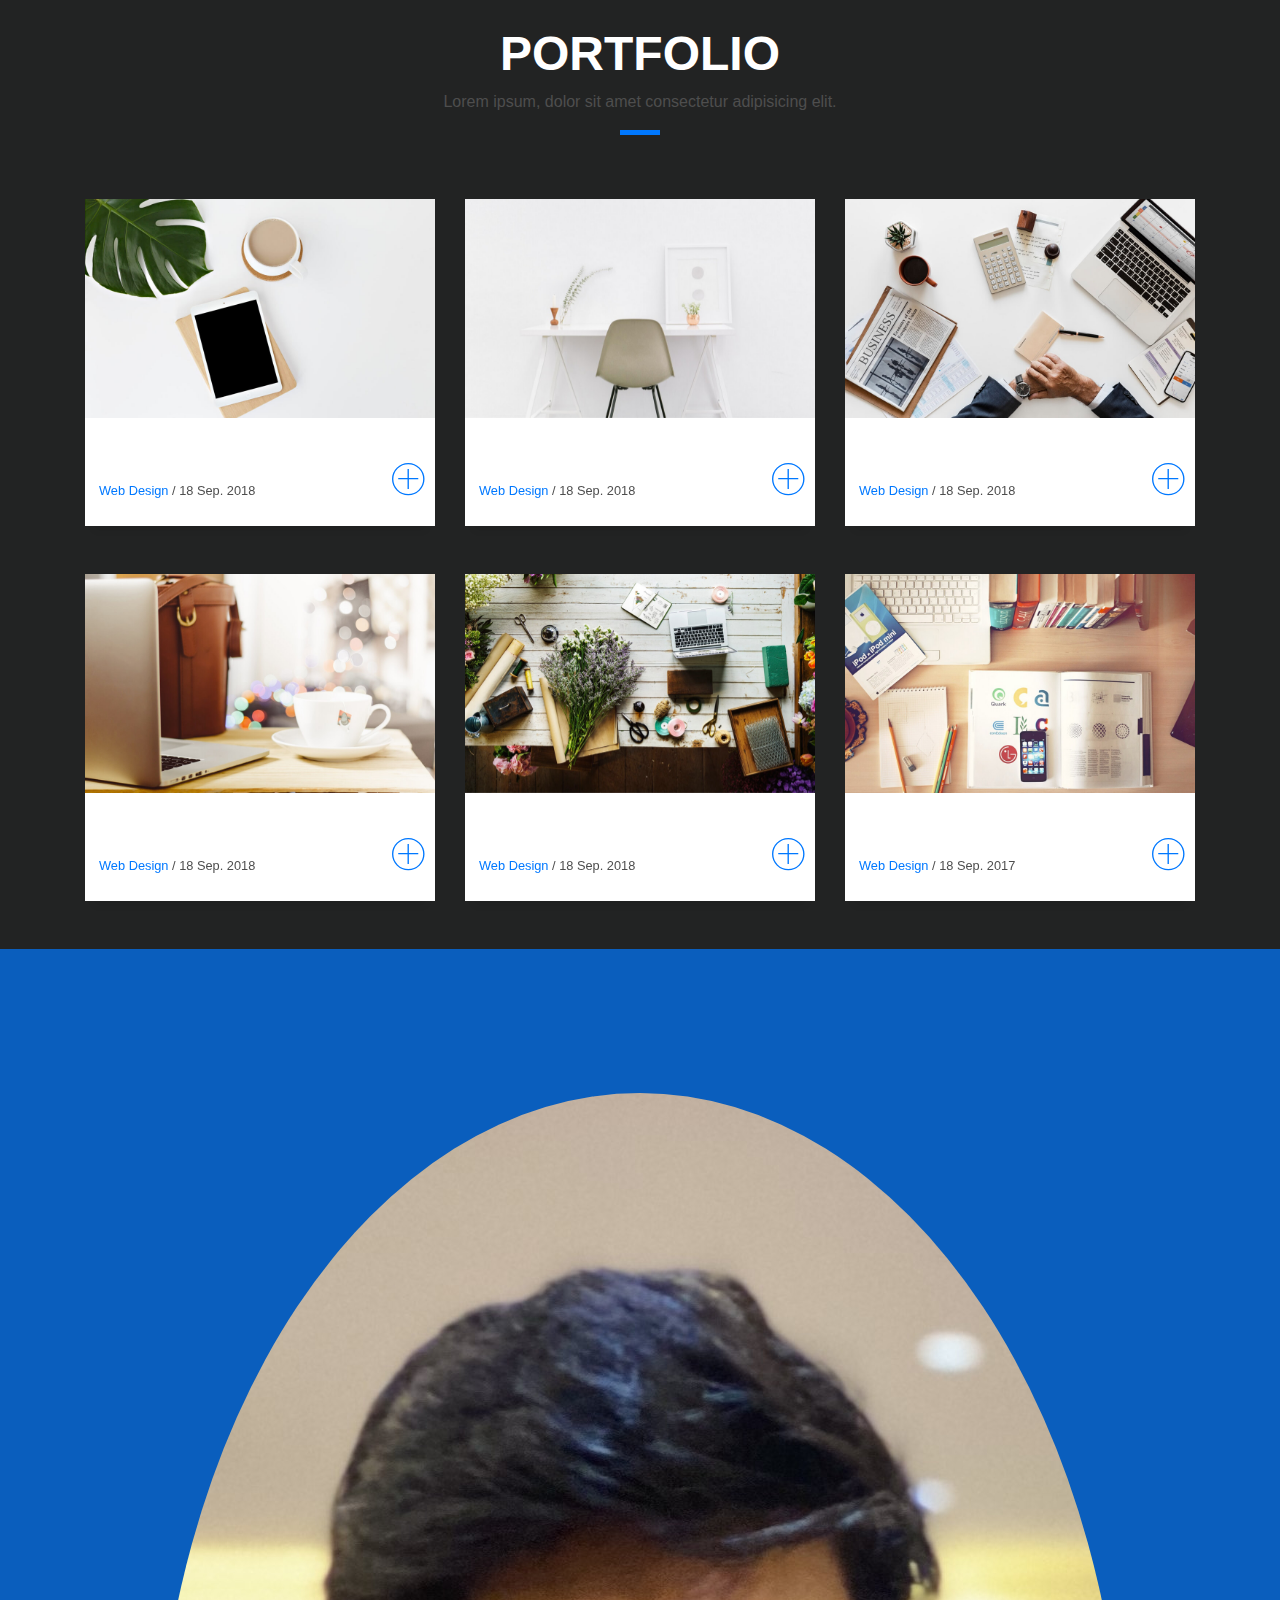
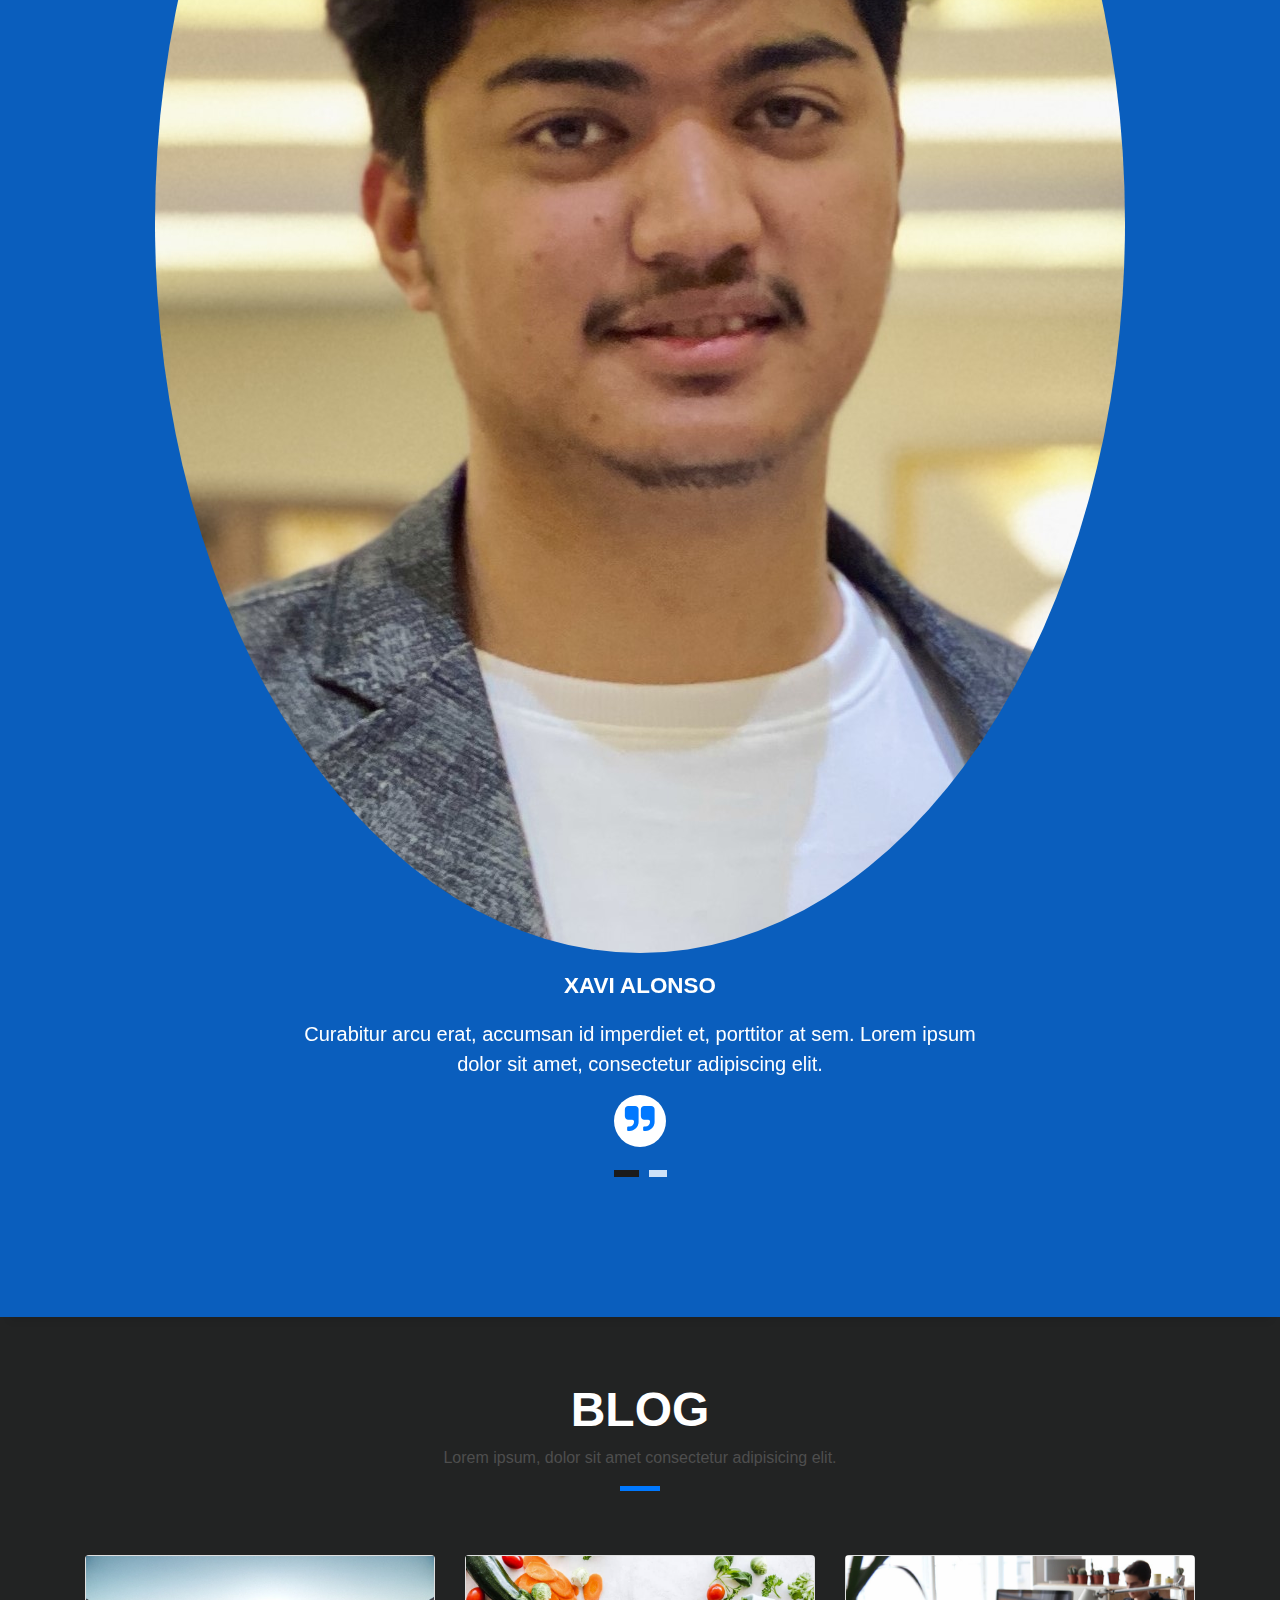
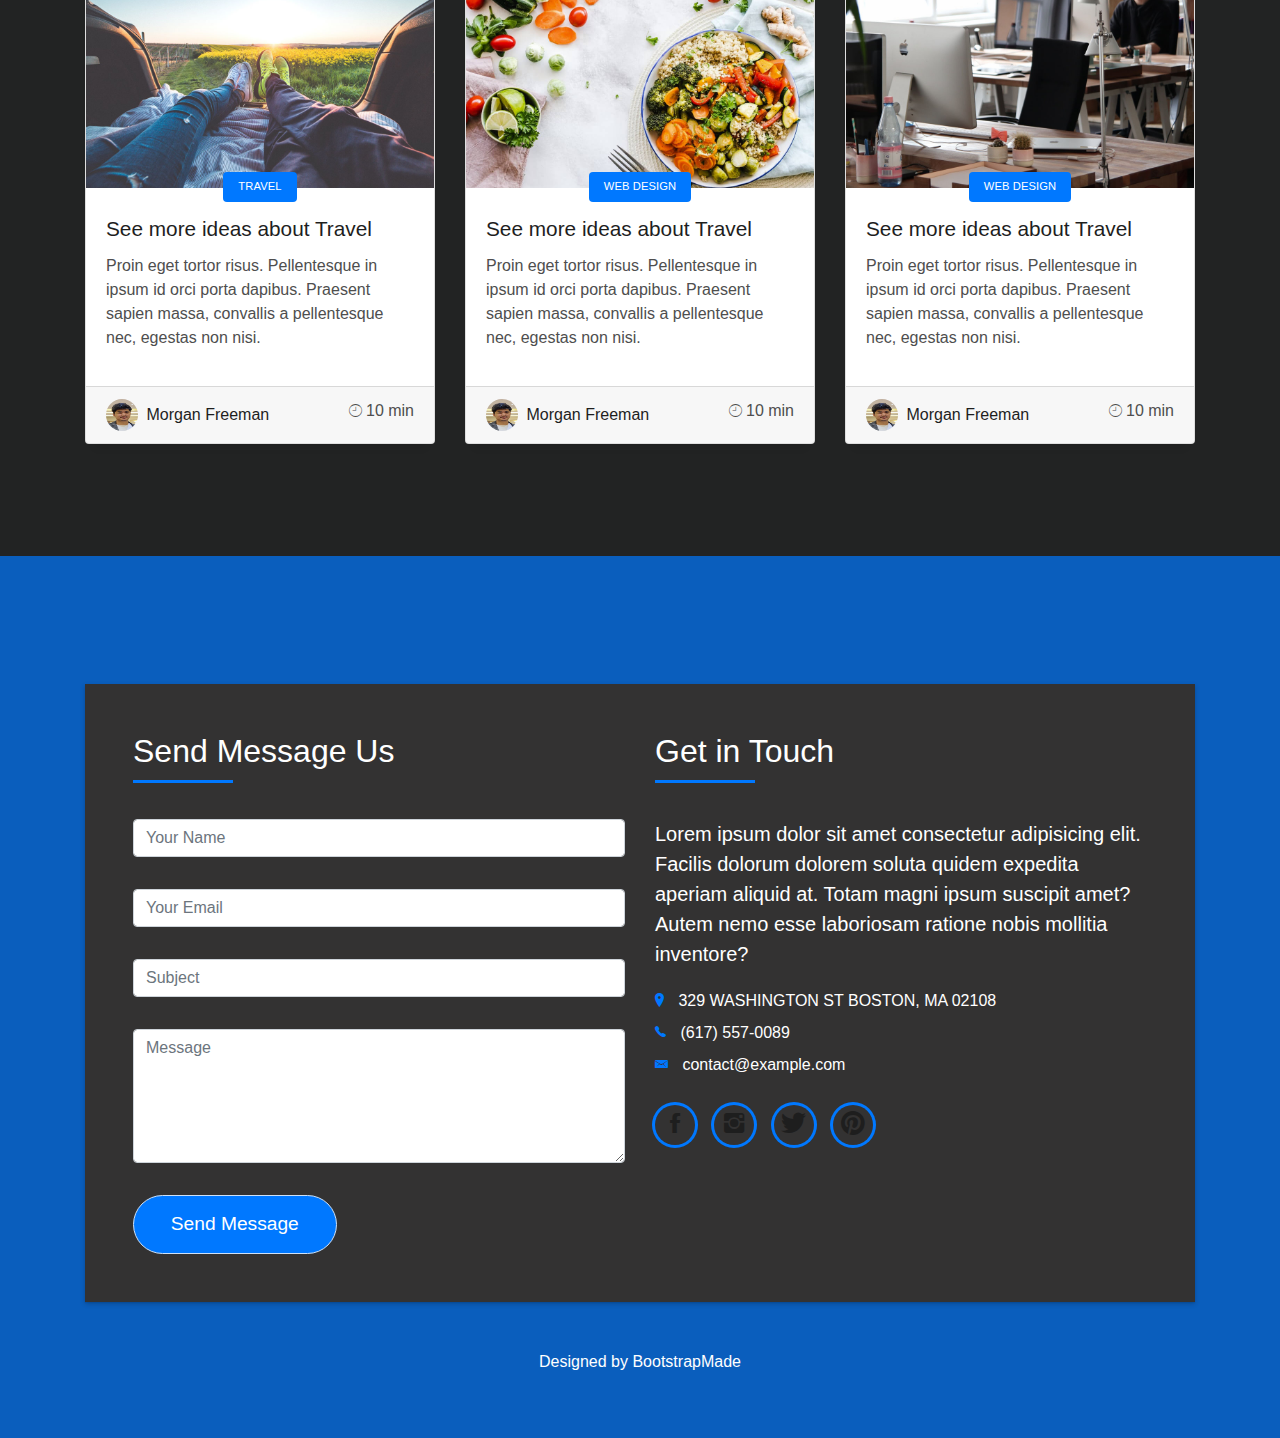
==== commit 92fc5c4a: "bg all" ====
--- a/index.html
+++ b/index.html
@@ -83,7 +83,7 @@
 
   <!--/ Intro Skew Star /-->
   <div id="home" class="intro route bg-image" style="background-image: url(img/Design.jpeg)">
-
+<!--ALL GOOD?-->
     
     <div class="overlay-itro"></div>
     <div class="intro-content display-table">
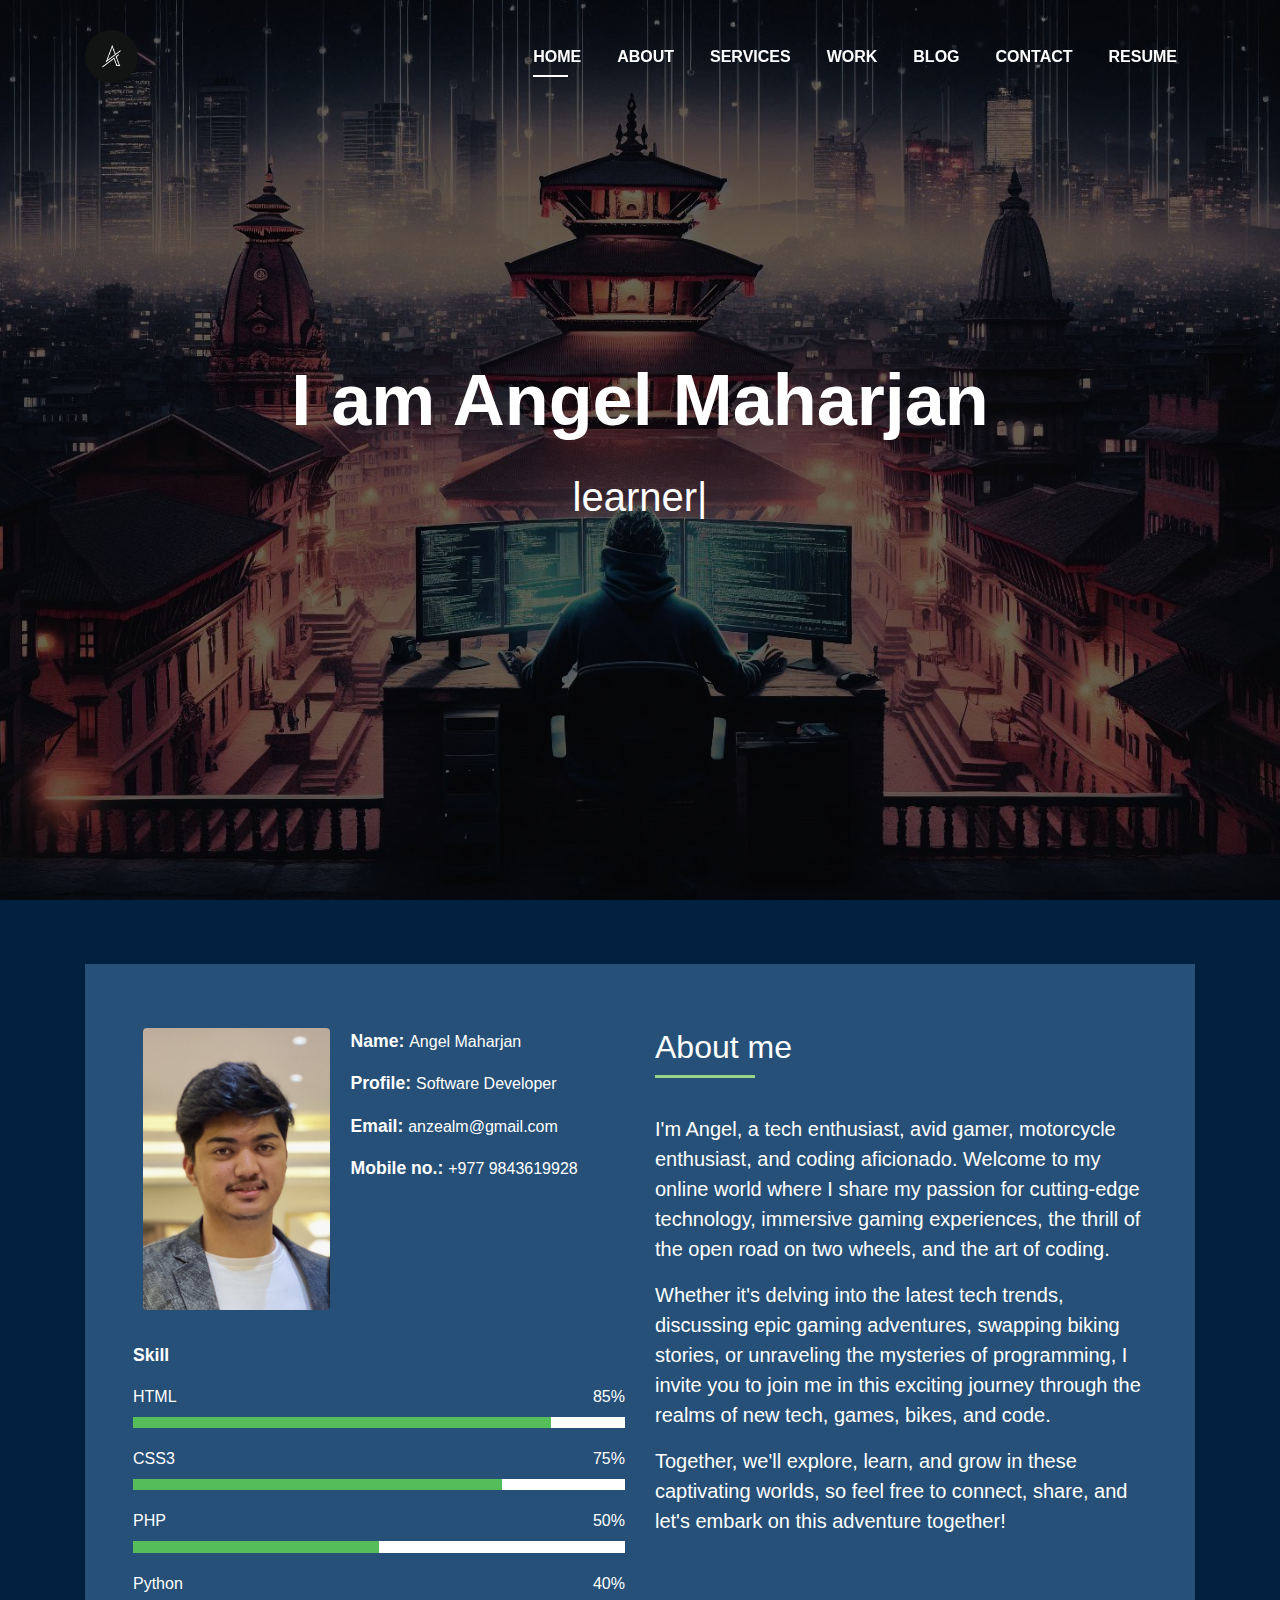
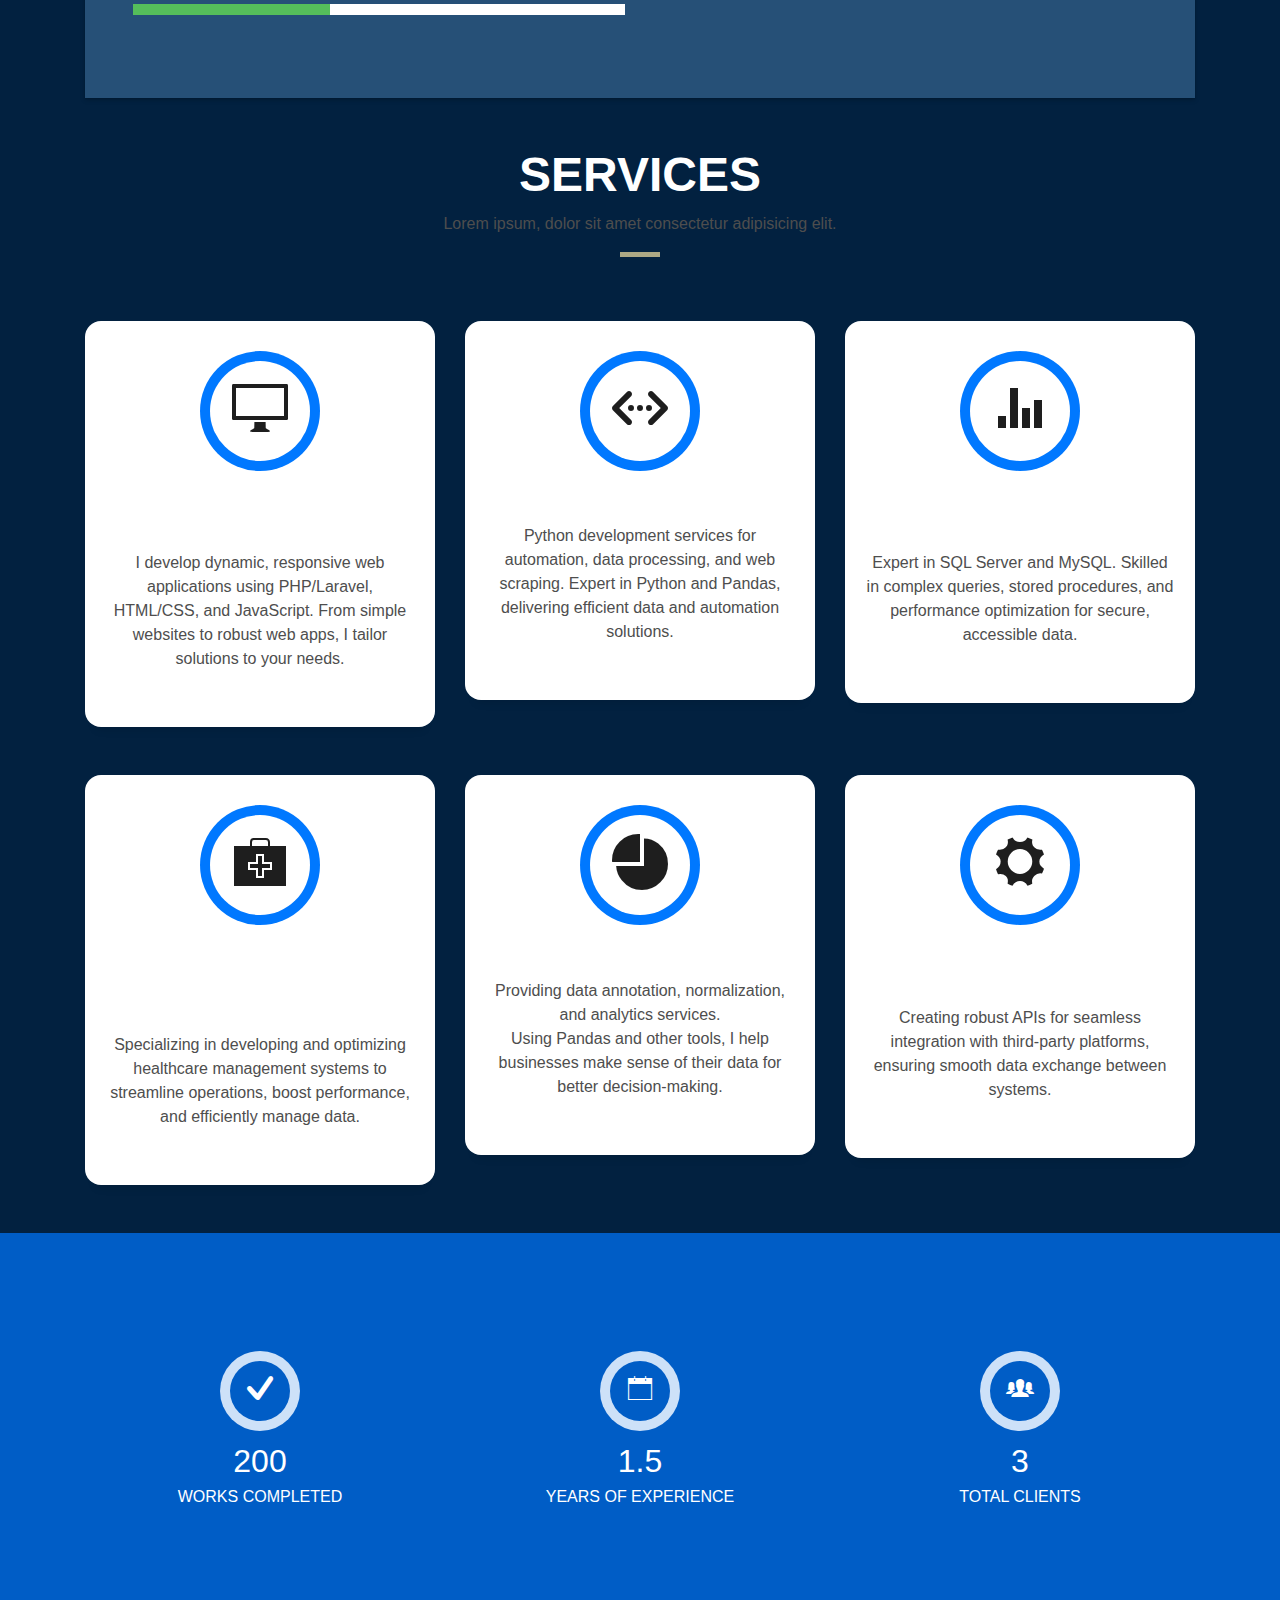
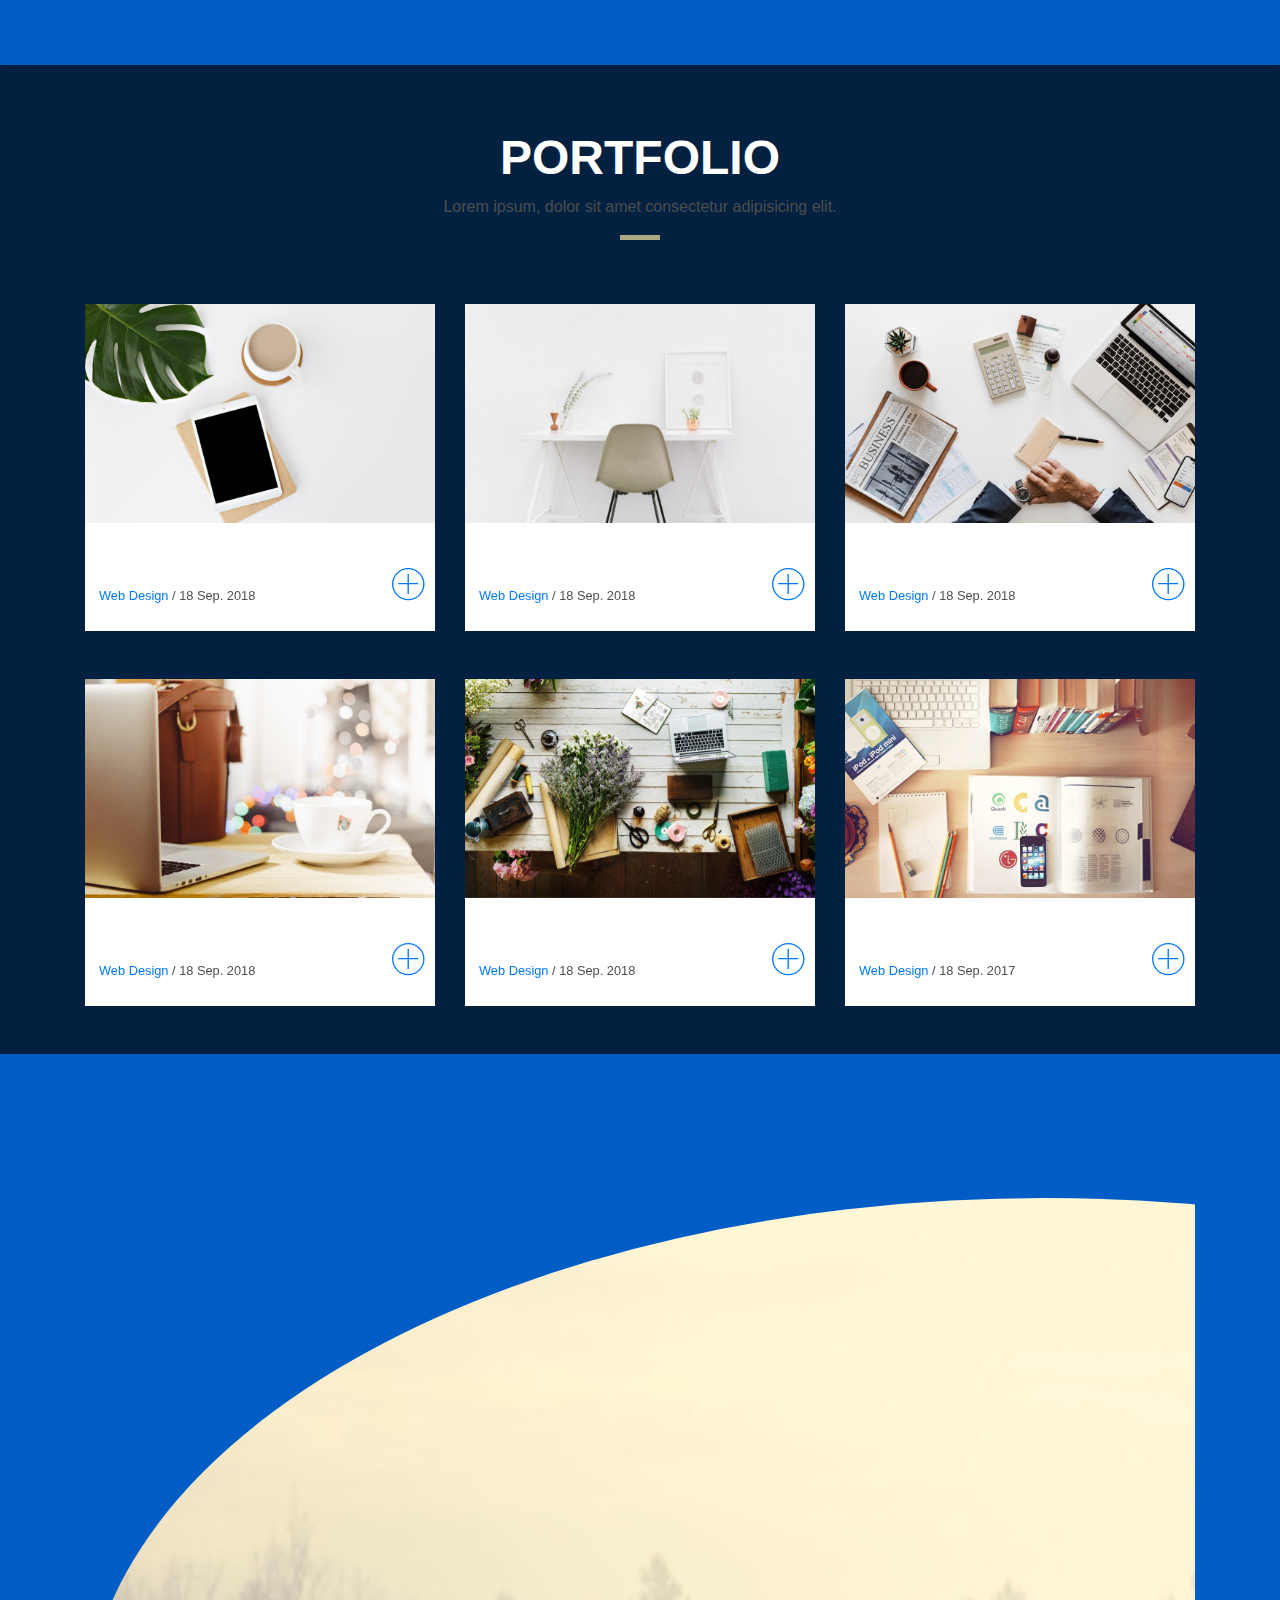
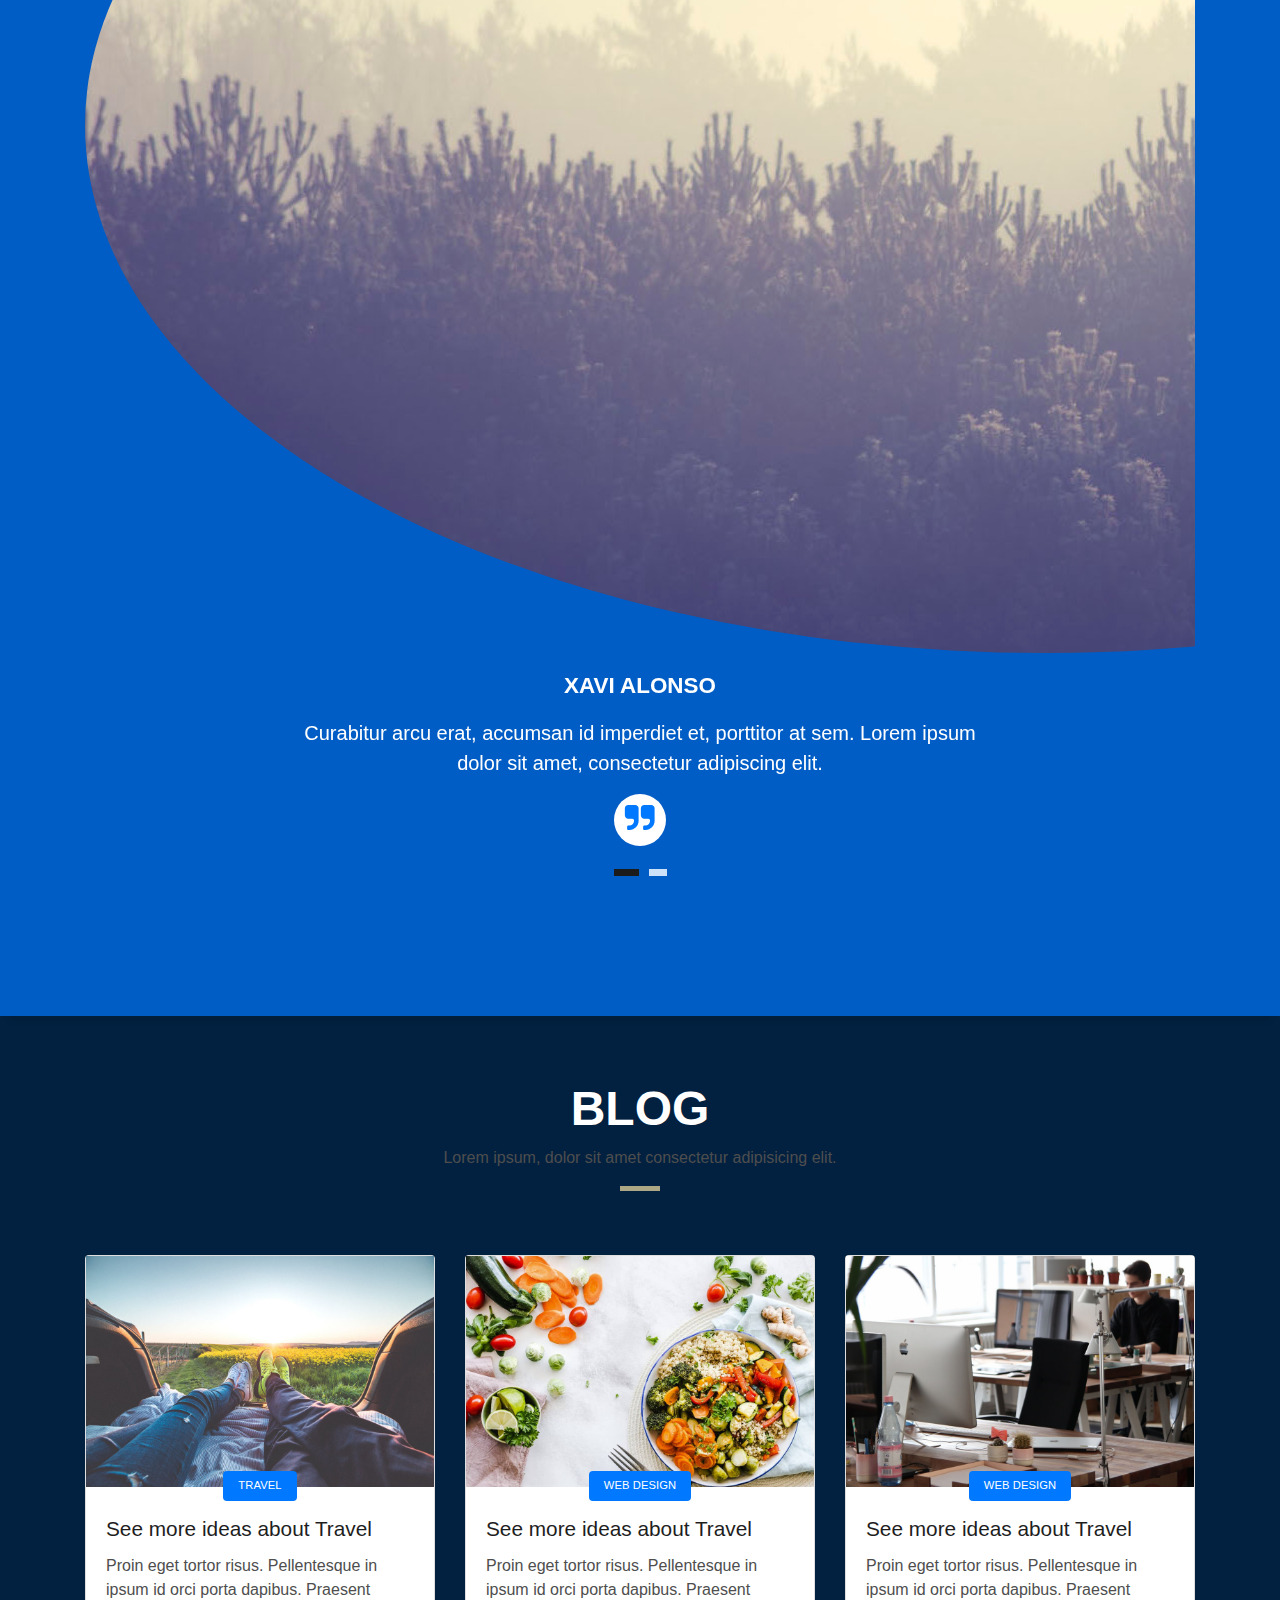
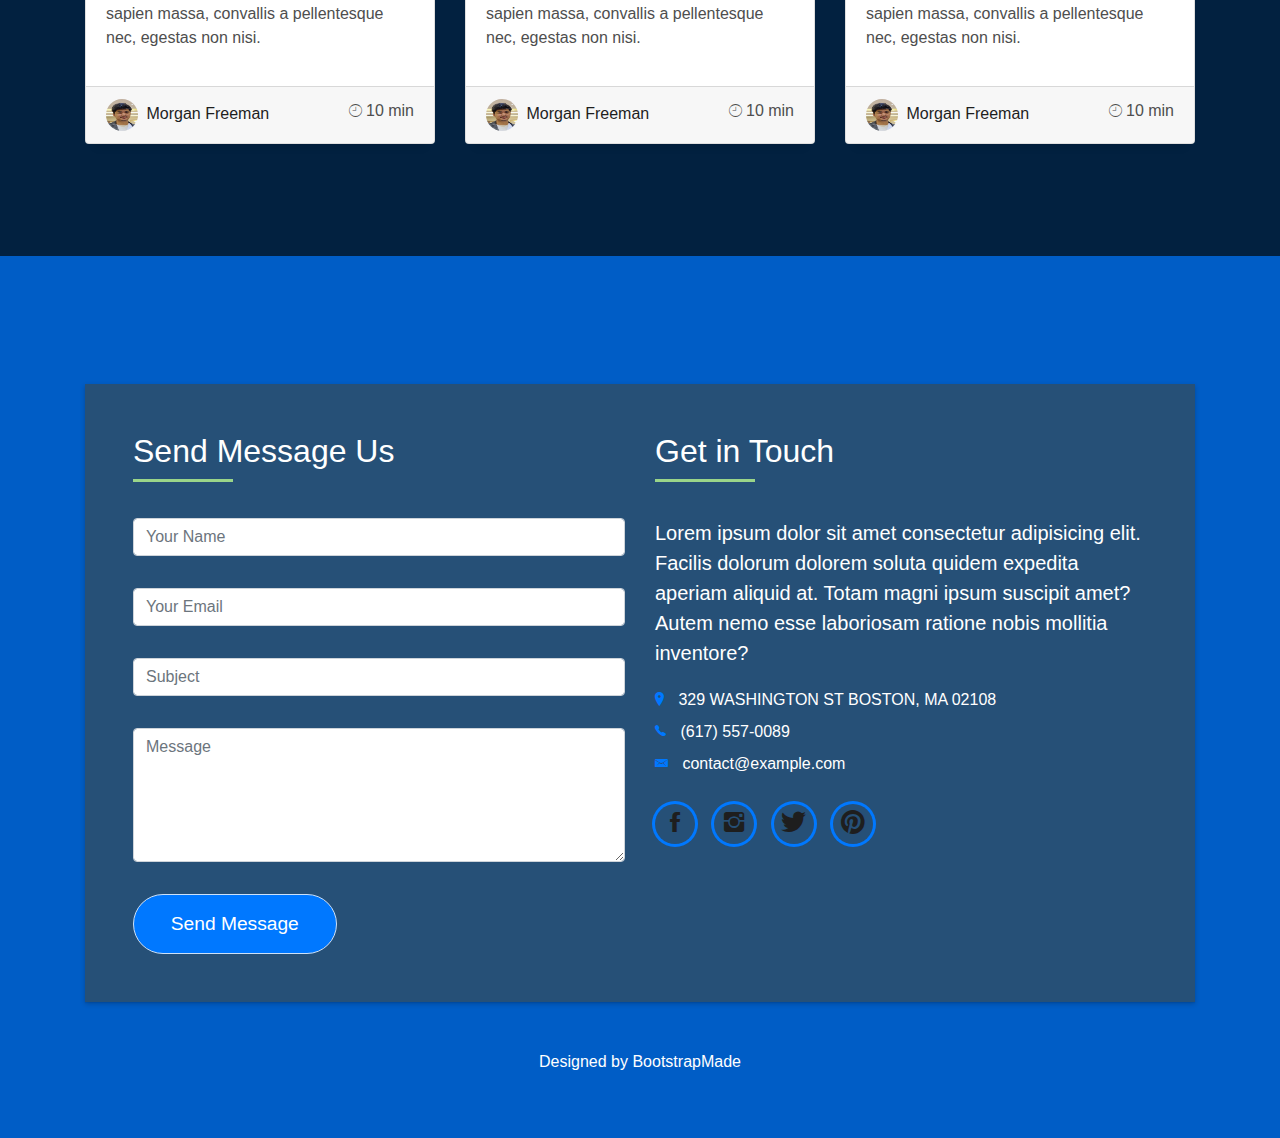
==== commit 2e31baa2: "all good" ====
--- a/index.html
+++ b/index.html
@@ -56,26 +56,29 @@
         <span></span>
       </button>
       <div class="navbar-collapse collapse justify-content-end" id="navbarDefault">
-        <ul class="navbar-nav">
-          <li class="nav-item">
-            <a class="nav-link js-scroll active" href="#home">Home</a>
-          </li>
-          <li class="nav-item">
-            <a class="nav-link js-scroll" href="#about">About</a>
-          </li>
-          <li class="nav-item">
-            <a class="nav-link js-scroll" href="#service">Services</a>
-          </li>
-          <li class="nav-item">
-            <a class="nav-link js-scroll" href="#work">Work</a>
-          </li>
-          <li class="nav-item">
-            <a class="nav-link js-scroll" href="#blog">Blog</a>
-          </li>
-          <li class="nav-item">
-            <a class="nav-link js-scroll" href="#contact">Contact</a>
-          </li>
-        </ul>
+          <ul class="navbar-nav">
+              <li class="nav-item">
+                  <a class="nav-link js-scroll active" href="#home">Home</a>
+              </li>
+              <li class="nav-item">
+                  <a class="nav-link js-scroll" href="#about">About</a>
+              </li>
+              <li class="nav-item">
+                  <a class="nav-link js-scroll" href="#service">Services</a>
+              </li>
+              <li class="nav-item">
+                  <a class="nav-link js-scroll" href="#work">Work</a>
+              </li>
+              <li class="nav-item">
+                  <a class="nav-link js-scroll" href="#blog">Blog</a>
+              </li>
+              <li class="nav-item">
+                  <a class="nav-link js-scroll" href="#contact">Contact</a>
+              </li>
+              <li class="nav-item">
+                  <a class="nav-link" a href="Resume.html">Resume</a>
+              </li>
+          </ul>
       </div>
     </div>
   </nav>
@@ -196,11 +199,9 @@
               <span class="ico-circle"><i class="ion-monitor"></i></span>
             </div>
             <div class="service-content">
-              <h2 class="s-title">Web Design</h2>
+              <h2 class="s-title">Custom Web Development</h2>
               <p class="s-description text-center">
-                Lorem ipsum dolor sit amet consectetur adipisicing elit. Magni adipisci eaque autem fugiat! Quia,
-                provident vitae! Magni
-                tempora perferendis eum non provident.
+                I develop dynamic, responsive web applications using PHP/Laravel, HTML/CSS, and JavaScript. From simple websites to robust web apps, I tailor solutions to your needs.
               </p>
             </div>
           </div>
@@ -211,56 +212,9 @@
               <span class="ico-circle"><i class="ion-code-working"></i></span>
             </div>
             <div class="service-content">
-              <h2 class="s-title">Web Development</h2>
+              <h2 class="s-title">Python Development</h2>
               <p class="s-description text-center">
-                Lorem ipsum dolor sit amet consectetur adipisicing elit. Magni adipisci eaque autem fugiat! Quia,
-                provident vitae! Magni
-                tempora perferendis eum non provident.
-              </p>
-            </div>
-          </div>
-        </div>
-        <div class="col-md-4">
-          <div class="service-box">
-            <div class="service-ico">
-              <span class="ico-circle"><i class="ion-camera"></i></span>
-            </div>
-            <div class="service-content">
-              <h2 class="s-title">Photography</h2>
-              <p class="s-description text-center">
-                Lorem ipsum dolor sit amet consectetur adipisicing elit. Magni adipisci eaque autem fugiat! Quia,
-                provident vitae! Magni
-                tempora perferendis eum non provident.
-              </p>
-            </div>
-          </div>
-        </div>
-        <div class="col-md-4">
-          <div class="service-box">
-            <div class="service-ico">
-              <span class="ico-circle"><i class="ion-android-phone-portrait"></i></span>
-            </div>
-            <div class="service-content">
-              <h2 class="s-title">Responsive Design</h2>
-              <p class="s-description text-center">
-                Lorem ipsum dolor sit amet consectetur adipisicing elit. Magni adipisci eaque autem fugiat! Quia,
-                provident vitae! Magni
-                tempora perferendis eum non provident.
-              </p>
-            </div>
-          </div>
-        </div>
-        <div class="col-md-4">
-          <div class="service-box">
-            <div class="service-ico">
-              <span class="ico-circle"><i class="ion-paintbrush"></i></span>
-            </div>
-            <div class="service-content">
-              <h2 class="s-title">Graphic Design</h2>
-              <p class="s-description text-center">
-                Lorem ipsum dolor sit amet consectetur adipisicing elit. Magni adipisci eaque autem fugiat! Quia,
-                provident vitae! Magni
-                tempora perferendis eum non provident.
+                Python development services for automation, data processing, and web scraping. Expert in Python and Pandas, delivering efficient data and automation solutions.
               </p>
             </div>
           </div>
@@ -271,11 +225,49 @@
               <span class="ico-circle"><i class="ion-stats-bars"></i></span>
             </div>
             <div class="service-content">
-              <h2 class="s-title">Marketing Services</h2>
+              <h2 class="s-title">Database Management and Optimization</h2>
               <p class="s-description text-center">
-                Lorem ipsum dolor sit amet consectetur adipisicing elit. Magni adipisci eaque autem fugiat! Quia,
-                provident vitae! Magni
-                tempora perferendis eum non provident.
+                Expert in SQL Server and MySQL. Skilled in complex queries, stored procedures, and performance optimization for secure, accessible data.
+              </p>
+            </div>
+          </div>
+        </div>
+        <div class="col-md-4">
+          <div class="service-box">
+            <div class="service-ico">
+              <span class="ico-circle"><i class="ion-ios-medkit"></i></span>
+            </div>
+            <div class="service-content">
+              <h2 class="s-title">Healthcare Management System Development</h2>
+              <p class="s-description text-center">
+              Specializing in developing and optimizing healthcare management systems to streamline operations, boost performance, and efficiently manage data.
+              </p>
+            </div>
+          </div>
+        </div>
+        <div class="col-md-4">
+          <div class="service-box">
+            <div class="service-ico">
+              <span class="ico-circle"><i class="ion-pie-graph"></i></span>
+            </div>
+            <div class="service-content">
+              <h2 class="s-title">Data Analytics</h2>
+              <p class="s-description text-center">
+                Providing data annotation, normalization, and analytics services.<br>
+                  Using Pandas and other tools,  I help businesses make sense of their data for better decision-making.
+              </p>
+            </div>
+          </div>
+        </div>
+        <div class="col-md-4">
+          <div class="service-box">
+            <div class="service-ico">
+              <span class="ico-circle"><i class="ion-gear-a"></i></span>
+            </div>
+            <div class="service-content">
+              <h2 class="s-title">API Development & Integration</h2>
+              <p class="s-description text-center">
+                Creating robust APIs for seamless integration with third-party platforms, ensuring smooth data exchange between systems.
               </p>
             </div>
           </div>
@@ -289,57 +281,65 @@
     <div class="overlay-mf"></div>
     <div class="container">
       <div class="row">
-        <div class="col-sm-3 col-lg-3">
+        <div class=" col-lg-4">
           <div class="counter-box">
             <div class="counter-ico">
               <span class="ico-circle"><i class="ion-checkmark-round"></i></span>
             </div>
             <div class="counter-num">
-              <p class="counter">450</p>
+              <p class="counter">200</p>
               <span class="counter-text">WORKS COMPLETED</span>
             </div>
           </div>
         </div>
-        <div class="col-sm-3 col-lg-3">
+        <div class="col-lg-4">
           <div class="counter-box pt-4 pt-md-0">
             <div class="counter-ico">
               <span class="ico-circle"><i class="ion-ios-calendar-outline"></i></span>
             </div>
             <div class="counter-num">
-              <p class="counter">15</p>
+              <p class="counter">1.5</p>
               <span class="counter-text">YEARS OF EXPERIENCE</span>
             </div>
           </div>
         </div>
-        <div class="col-sm-3 col-lg-3">
+        <div class="col-lg-4">
           <div class="counter-box pt-4 pt-md-0">
             <div class="counter-ico">
               <span class="ico-circle"><i class="ion-ios-people"></i></span>
             </div>
             <div class="counter-num">
-              <p class="counter">550</p>
+              <p class="counter">3</p>
               <span class="counter-text">TOTAL CLIENTS</span>
             </div>
           </div>
         </div>
-        <div class="col-sm-3 col-lg-3">
-          <div class="counter-box pt-4 pt-md-0">
+        <!--<div class="col-sm-3 col-lg-3">-->
+          <!--<div class="counter-box pt-4 pt-md-0">
             <div class="counter-ico">
               <span class="ico-circle"><i class="ion-ribbon-a"></i></span>
-            </div>
-            <div class="counter-num">
-              <p class="counter">36</p>
-              <span class="counter-text">AWARD WON</span>
-            </div>
-          </div>
-        </div>
-      </div>
-    </div>
+            </div>-->
+            <!--<div class="counter-num">
+                <p class="counter">36</p>
+                <span class="counter-text">AWARD WON</span>
+
+               
+            
+
+            </div>-->
+
+          <!--</div>-->
+
+        </div>
+      </div>
+    </div>
+
   </div>
 
   <!--/ Section Portfolio Star /-->
   <section id="work" class="portfolio-mf sect-pt4 route">
     <div class="container">
+
       <div class="row">
         <div class="col-sm-12">
           <div class="title-box text-center">
@@ -513,7 +513,7 @@
           <div id="testimonial-mf" class="owl-carousel owl-theme">
             <div class="testimonial-box">
               <div class="author-test">
-                <img src="img/testimonial-2.jpg" alt="" class="rounded-circle b-shadow-a">
+                <img src="img/overlay-bg.jpg" alt="" class="rounded-circle b-shadow-a">
                 <span class="author">Xavi Alonso</span>
               </div>
               <div class="content-test">
--- a/css/style.css
+++ b/css/style.css
@@ -10,8 +10,8 @@
 ======================================*/
 
 body {
-  background-color: #222323;
-  color: #ffffff;
+    background-color: #022140;
+    color: #ffffff;
 }
 
 h1,
@@ -136,9 +136,9 @@
 /*--/ Title s /--*/
 
 .title-s {
-  font-weight: 600;
-  color: #b0b0b0;
-  font-size: 1.1rem;
+    font-weight: 600;
+    color: #ffffff;
+    font-size: 1.1rem;
 }
 
 /*--/ Title A /--*/
@@ -158,10 +158,10 @@
 }
 
 .line-mf {
-  width: 40px;
-  height: 5px;
-  background-color: #0078ff;
-  margin: 0 auto;
+    width: 40px;
+    height: 5px;
+    background-color: #ACA885;
+    margin: 0 auto;
 }
 
 /*--/ Title Left /--*/
@@ -175,14 +175,14 @@
   position: relative;
 }
 
-.title-left:before {
-  content: '';
-  position: absolute;
-  height: 3px;
-  background-color: #0078ff;
-  width: 100px;
-  bottom: -12px;
-}
+    .title-left:before {
+        content: '';
+        position: absolute;
+        height: 3px;
+        background-color: #9ad589;
+        width: 100px;
+        bottom: -12px;
+    }
 
 /*------/ Box /------*/
 
@@ -191,12 +191,12 @@
 }
 
 .box-shadow-full {
-  padding: 3rem 1.25rem;
-  position: relative;
-  background-color: #333232;
-  margin-bottom: 3rem;
-  z-index: 2;
-  box-shadow: 0 1px 1px 0 rgba(0, 0, 0, 0.06), 0 2px 5px 0 rgba(0, 0, 0, 0.2);
+    padding: 3rem 1.25rem;
+    position: relative;
+    background-color: #265077;
+    margin-bottom: 3rem;
+    z-index: 2;
+    box-shadow: 0 1px 1px 0 rgba(0, 0, 0, 0.06), 0 2px 5px 0 rgba(0, 0, 0, 0.2);
 }
 
 /*------/ Socials /------*/
@@ -697,7 +697,7 @@
 
 .skill-mf .progress .progress-bar {
   height: .7rem;
-  background-color: #5a5757c9;
+  background-color: #55be5b;
 }
 
 /*======================================
